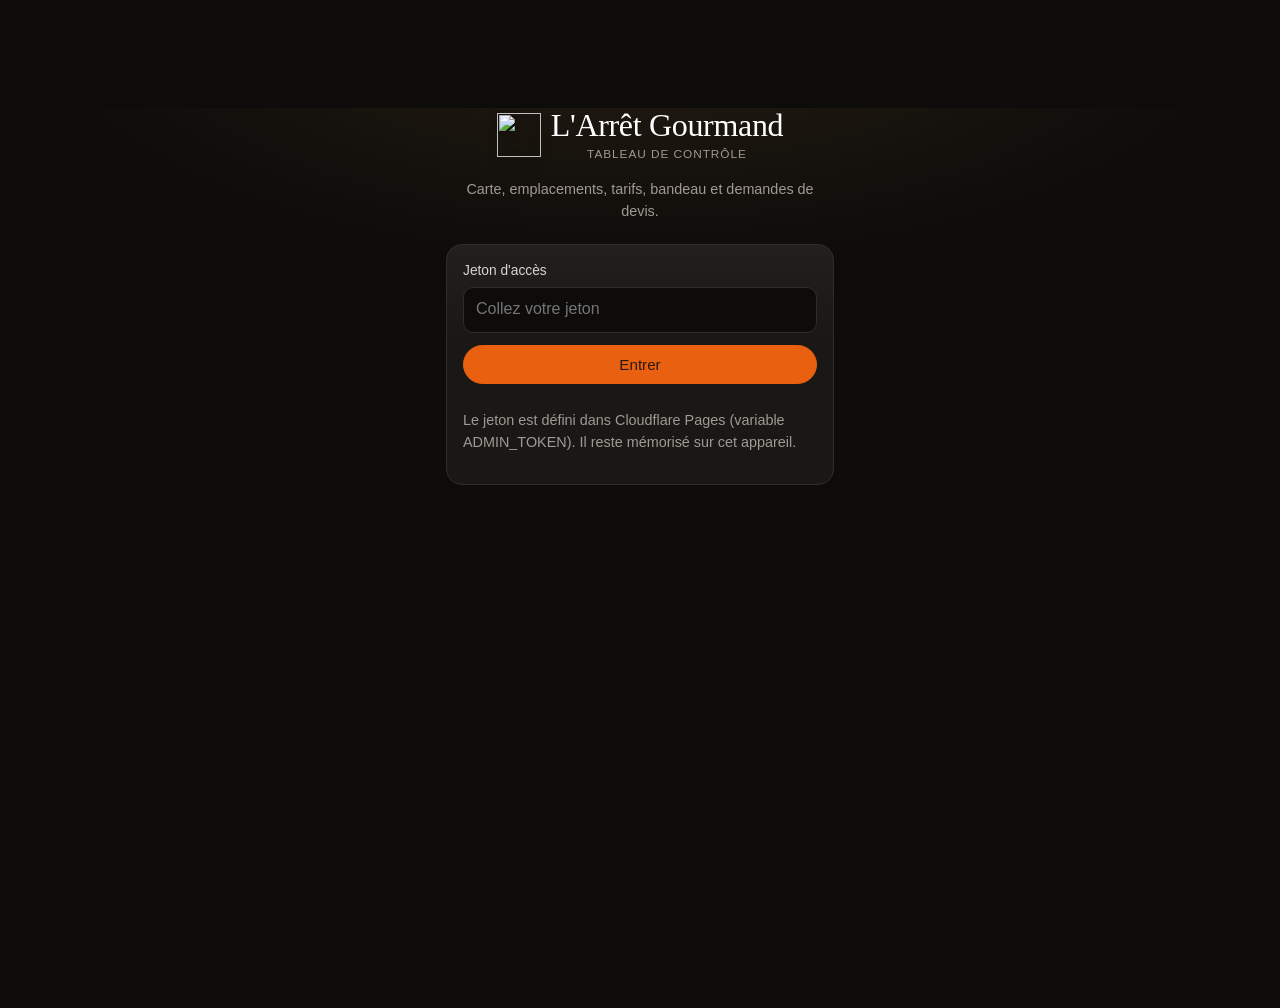
==== public/admin/index.html @ 4770149c "Admin : fond opaque du menu dépliant en thème noir ; fenêtres plein écran sous la barre d'état quel " ====
<!doctype html>
<html lang="fr">
<head>
<meta charset="utf-8">
<meta name="viewport" content="width=device-width, initial-scale=1, viewport-fit=cover">
<meta name="format-detection" content="telephone=no,address=no,date=no,email=no">
<title>Tableau de contrôle – L'Arrêt Gourmand</title>
<meta name="robots" content="noindex, nofollow">
<meta name="theme-color" content="#0d0c0b">
<script>try{if((localStorage.getItem('lag_admin_theme')||'noir')==='noir')document.documentElement.dataset.theme='noir';}catch(e){document.documentElement.dataset.theme='noir';}</script>
<link rel="icon" href="/img/favicon.svg" type="image/svg+xml">
<link rel="apple-touch-icon" href="/img/icon-admin-180.png">
<link rel="manifest" href="/admin/manifest.webmanifest">
<meta name="apple-mobile-web-app-capable" content="yes">
<meta name="mobile-web-app-capable" content="yes">
<meta name="apple-mobile-web-app-status-bar-style" content="black">
<meta name="apple-mobile-web-app-title" content="Admin LAG">
<link rel="stylesheet" href="/fonts/fonts.css">
<script src="https://cdnjs.cloudflare.com/ajax/libs/jspdf/2.5.1/jspdf.umd.min.js" defer></script>
<style>
:root{--brun:#3A2619;--brun-2:#4A3224;--brun-3:#5C4133;--line:#6B4E3D;--line-2:#7E5F4C;--creme:#FCF3E3;--creme-2:#EAD8BC;--creme-3:#C9B193;--cheddar:#F3AD3F;--ketchup:#E86010;--mesclun:#7BA656;--display:'DM Serif Display',Georgia,serif;--body:'Rubik','Segoe UI',Arial,sans-serif;color-scheme:dark}
/* thème « Noir » : fond presque noir, textes blancs ; cheddar, vert et rouge gardent leur rôle */
html[data-theme="noir"]{--brun:#0d0c0b;--brun-2:#191816;--brun-3:#242220;--line:#302d29;--line-2:#423e38;--creme:#ffffff;--creme-2:#d9d5ce;--creme-3:#9f9a92}
html[data-theme="noir"] body{background:radial-gradient(70% 40% at 50% -10%,rgba(243,173,63,.10),transparent 70%),var(--brun)}
html[data-theme="noir"] .top{background:rgba(13,12,11,.94)}
html[data-theme="noir"] .tabs-toggle{background:rgba(255,255,255,.04)}
@media (min-width:641px){html[data-theme="noir"] .tabs{background:rgba(255,255,255,.04)}}
html[data-theme="noir"] .state{background:linear-gradient(135deg,rgba(243,173,63,.12),rgba(25,24,22,.9))}
html[data-theme="noir"] .card{box-shadow:none}
html[data-theme="noir"] .pg{background:#131211}
html[data-theme="noir"] body::before{background:#0d0c0b}
*{box-sizing:border-box}
[hidden]{display:none!important}
html{background:var(--brun)}
body{margin:0;background:radial-gradient(70% 40% at 50% -10%,rgba(243,173,63,.14),transparent 70%),var(--brun);color:var(--creme);font:16px/1.5 var(--body);-webkit-font-smoothing:antialiased;padding-bottom:max(32px,env(safe-area-inset-bottom,0px));min-height:100vh}
h1,h2,h3{font-family:var(--display);font-weight:400;margin:0;line-height:1.1;letter-spacing:-.01em}
h1{font-size:1.45rem}
h2{font-size:1.5rem;margin-bottom:14px}
h2 small{display:block;font:400 .9rem var(--body);color:var(--creme-3);margin-top:4px;letter-spacing:0}
.wrap{max-width:960px;margin-inline:auto;padding-left:max(16px,env(safe-area-inset-left,0px));padding-right:max(16px,env(safe-area-inset-right,0px))}
/* en-tête */
.top{position:sticky;top:0;z-index:10;background:rgba(58,38,25,.92);backdrop-filter:blur(14px);-webkit-backdrop-filter:blur(14px);border-bottom:1px solid var(--line);padding-top:env(safe-area-inset-top,0px)}
.top .wrap{display:flex;align-items:center;justify-content:space-between;gap:12px;min-height:62px}
.brand{display:flex;align-items:center;gap:10px;min-width:0}
.brand h1{white-space:nowrap;font-size:1.25rem}
.brand__logo{width:44px;height:44px;object-fit:contain;flex:none;filter:drop-shadow(0 2px 4px rgba(0,0,0,.45))}
.top .btn.sm{padding:7px 11px;white-space:nowrap}
.brand__bun{width:24px;height:15px;border-radius:50% 50% 25% 25%/90% 90% 25% 25%;background:linear-gradient(#E2A054,#C97B33);position:relative;flex:none}
.brand__bun::after{content:"";position:absolute;inset:4px 6px auto 6px;height:3px;background:var(--cheddar);border-radius:2px}
.brand small{display:block;font-size:.74rem;color:var(--creme-3);letter-spacing:.08em;text-transform:uppercase;line-height:1}
.tabs{display:flex;flex-wrap:wrap;gap:4px;padding:4px;margin-bottom:10px;background:rgba(42,26,16,.5);border:1px solid var(--line);border-radius:18px}
.tabs-toggle{display:none}
.tabs::-webkit-scrollbar{display:none}
.tabs button{flex:1 0 auto;background:transparent;border:0;color:var(--creme-2);padding:9px 14px;border-radius:999px;font:500 .92rem var(--body);cursor:pointer;white-space:nowrap;transition:background .15s,color .15s}
.tabs button.is-on{background:var(--cheddar);color:#2A1A10}
.tabs button .n{display:inline-block;min-width:18px;padding:0 5px;border-radius:999px;background:var(--ketchup);color:var(--creme);font-size:.72rem;margin-left:6px;text-align:center;line-height:18px;vertical-align:1px}
.tabs button.is-on .n{background:#2A1A10;color:var(--cheddar)}
section{display:none;padding-block:16px 8px;animation:fade .2s ease}
section.is-on{display:block}
@keyframes fade{from{opacity:0;transform:translateY(4px)}to{opacity:1;transform:none}}
/* cartes */
.card{background:linear-gradient(180deg,rgba(255,255,255,.035),transparent 40%),var(--brun-2);border:1px solid var(--line);border-radius:16px;padding:16px;margin-bottom:12px;box-shadow:0 10px 30px -18px rgba(0,0,0,.6)}
.row{display:flex;align-items:center;justify-content:space-between;gap:12px;flex-wrap:wrap}
.row+.row{margin-top:12px;padding-top:12px;border-top:1px solid var(--line)}
.name{font-weight:700;font-size:1.02rem}
.muted{color:var(--creme-3);font-size:.9rem}
.btn{display:inline-flex;align-items:center;justify-content:center;gap:8px;font:500 .95rem var(--body);padding:10px 16px;border-radius:999px;border:1px solid var(--line-2);background:var(--brun-3);color:var(--creme);cursor:pointer;text-decoration:none;transition:filter .15s,transform .05s}
.btn:hover{filter:brightness(1.08)}
.btn:active{transform:translateY(1px)}
.btn.primary{background:var(--ketchup);border-color:var(--ketchup);color:#2A1A10}
.btn.ghost{background:transparent}
.btn.danger{background:transparent;color:#F5A097;border-color:#8a4a42}
.btn:disabled{opacity:.5;cursor:default}
.btn.done{background:var(--mesclun)!important;border-color:var(--mesclun)!important;color:#1c2a12!important}
.btn.busy{opacity:.7;pointer-events:none}
.btn.ok{background:transparent;border-color:rgba(123,166,86,.6);color:#B9DBA0;font-weight:600}
.btn.ok.armed{background:var(--mesclun);border-color:var(--mesclun);color:#13200c}
.btn.sm{padding:7px 12px;font-size:.88rem}
label.f{display:grid;gap:5px;font-size:.86rem;color:var(--creme-2);min-width:0}
input,select,textarea{font:inherit;font-size:16px;line-height:1.3;color:var(--creme);background:var(--brun);border:1px solid var(--line);border-radius:10px;padding:10px 12px;width:100%;min-width:0;min-height:46px;-webkit-appearance:none;appearance:none;margin:0}
input[type=number]{width:110px;-moz-appearance:textfield}
input::-webkit-outer-spin-button,input::-webkit-inner-spin-button{-webkit-appearance:none;margin:0}
input[type=date]{display:block}
input[type=date]::-webkit-date-and-time-value{text-align:left;min-height:1.3em}
select{padding-right:38px;background-image:url("data:image/svg+xml,%3Csvg xmlns='http://www.w3.org/2000/svg' width='14' height='14' viewBox='0 0 24 24' fill='none' stroke='%23EAD8BC' stroke-width='2.5' stroke-linecap='round' stroke-linejoin='round'%3E%3Cpath d='m6 9 6 6 6-6'/%3E%3C/svg%3E");background-repeat:no-repeat;background-position:right 14px center}
select option{color:#222;background:#fff}
textarea{min-height:110px;line-height:1.45}
input[type=checkbox],input[type=file]{min-height:0;-webkit-appearance:auto;appearance:auto;width:auto}
input:focus,select:focus,textarea:focus{outline:none;border-color:var(--cheddar);box-shadow:0 0 0 3px rgba(243,173,63,.22)}
.grid{display:grid;grid-template-columns:repeat(auto-fit,minmax(170px,1fr));gap:12px}.grid>*{min-width:0}
code{overflow-wrap:anywhere;word-break:break-word;white-space:pre-wrap;background:rgba(255,255,255,.07);padding:1px 6px;border-radius:6px;font-size:.85em;color:var(--creme)}
.card{min-width:0}.card input,.card select,.card textarea{max-width:100%;min-width:0}
/* interrupteur */
.sw{position:relative;width:52px;height:30px;flex:none}
.sw input{position:absolute;inset:0;opacity:0;margin:0;cursor:pointer;width:100%;height:100%}
.sw i{position:absolute;inset:0;background:var(--brun);border:1px solid var(--line-2);border-radius:999px;transition:background .2s}
.sw i::after{content:"";position:absolute;top:3px;left:3px;width:22px;height:22px;border-radius:50%;background:var(--creme-2);transition:transform .2s;box-shadow:0 1px 3px rgba(0,0,0,.4)}
.sw input:checked+i{background:var(--mesclun);border-color:var(--mesclun)}
.sw input:checked+i::after{transform:translateX(22px);background:#fff}
.tag{display:inline-block;font-size:.76rem;font-weight:700;padding:3px 9px;border-radius:999px;background:var(--brun-3);color:var(--creme-2);vertical-align:middle}
.tag.on{background:rgba(123,166,86,.22);color:#B9DBA0;border:1px solid rgba(123,166,86,.5)}
.tag.off{background:var(--brun-3);color:var(--creme-3)}
.tag.rupt{background:rgba(243,173,63,.18);color:var(--cheddar);border:1px solid rgba(243,173,63,.5)}
.tag.cancel{background:rgba(214,64,47,.2);color:#FFB3AA;border:1px solid rgba(214,64,47,.5)}
.tag.star{background:var(--cheddar);color:#2A1A10}
.toast{position:fixed;left:50%;bottom:max(20px,env(safe-area-inset-bottom,0px));transform:translate(-50%,20px);background:var(--mesclun);color:#1c2a12;font-weight:500;padding:10px 18px;border-radius:16px;text-align:center;opacity:0;transition:.25s;pointer-events:none;z-index:20;max-width:calc(100% - 32px);box-shadow:0 10px 30px -10px rgba(0,0,0,.6)}
.toast.is-on{opacity:1;transform:translate(-50%,0)}
.toast.err{background:var(--ketchup);color:var(--creme)}
/* connexion */
.login{max-width:420px;margin:12vh auto 0;padding:0 16px;text-align:center}
.login .brand{justify-content:center;margin-bottom:18px}
.login h1{font-size:2rem;margin-bottom:6px}
.login .card{display:grid;gap:12px;text-align:left;margin-top:22px}
/* bandeau d'état */
.state{display:grid;grid-template-columns:auto 1fr;gap:14px;align-items:center;padding:14px 16px;margin-top:16px;border-radius:16px;background:linear-gradient(135deg,rgba(243,173,63,.14),rgba(74,50,36,.6));border:1px solid rgba(243,173,63,.35)}
.state .dot{width:12px;height:12px;border-radius:50%;background:var(--mesclun);box-shadow:0 0 0 4px rgba(123,166,86,.2)}
.state .dot.off{background:var(--cheddar);box-shadow:0 0 0 4px rgba(243,173,63,.2)}
.state b{display:block;font-size:1rem}
.state small{display:block;font-size:.7rem;letter-spacing:.1em;text-transform:uppercase;color:var(--cheddar);margin-bottom:3px;font-weight:700}
.state span{color:var(--creme-2);font-size:.92rem}
/* tableau de bord */
.todo{display:grid;gap:8px;margin-bottom:14px}
.todo:empty{display:none}
.todo button{display:flex;align-items:center;gap:12px;width:100%;text-align:left;background:var(--brun-2);border:1px solid var(--line);border-left:4px solid var(--ketchup);border-radius:12px;padding:11px 14px;color:var(--creme);font:inherit;cursor:pointer}
.todo button.soft{border-left-color:var(--cheddar)}
.todo button.calm{border-left-color:var(--mesclun)}
.todo button b{font-weight:700;white-space:nowrap;font-size:1.05rem;min-width:1.4em;text-align:center}
.todo button span{flex:1;min-width:0;color:var(--creme-2);font-size:.93rem;line-height:1.35}
.todo button span em{font-style:normal;color:#FFB380}
.todo button i{font-style:normal;color:var(--creme-3);font-size:1.3rem;line-height:1}
.todo .okmsg{color:#B9DBA0;padding:12px 14px;background:rgba(123,166,86,.12);border:1px solid rgba(123,166,86,.4);border-radius:12px;font-size:.95rem}
.kpis{display:grid;grid-template-columns:repeat(4,minmax(0,1fr));gap:10px;margin-bottom:12px}
.kpi{background:linear-gradient(180deg,rgba(255,255,255,.035),transparent 40%),var(--brun-2);border:1px solid var(--line);border-radius:14px;padding:13px 15px;text-align:left;color:var(--creme);font:inherit;cursor:pointer;min-width:0;transition:filter .15s}
.kpi:hover{filter:brightness(1.08)}
.kpi .lab{font-size:.72rem;color:var(--creme-3);text-transform:uppercase;letter-spacing:.07em;font-weight:700;line-height:1.25}
.kpi .big{font:700 1.85rem/1.1 var(--body);color:var(--cheddar);margin-top:6px;font-variant-numeric:tabular-nums;white-space:nowrap;overflow:hidden;text-overflow:ellipsis}
.kpi .sub{font:400 .84rem/1.35 var(--body);letter-spacing:0;text-transform:none;color:var(--creme-2);margin:4px 0 0}
.kpi .sub b{color:#FFB380}
.kpi.good .big{color:#9BD178}.kpi.warn .big{color:#FFB380}.kpi.dim .big{color:var(--creme-3);font-size:1.25rem;padding-top:4px}
.bd2{display:grid;grid-template-columns:1fr 1fr;gap:12px}
.bd2 .card{margin:0}
.bd2--wide{grid-template-columns:3fr 2fr}
@media (max-width:640px){.bd2--wide{grid-template-columns:1fr}}
.csm{margin-bottom:10px}.csm>summary{list-style:none;cursor:pointer;display:grid;grid-template-columns:auto max-content minmax(0,1fr);gap:8px;align-items:center;text-align:left;padding:10px 12px;border-radius:12px;background:var(--brun-2);border:1px solid var(--line);font-weight:600}
.csm>summary>span:first-of-type,.csm>summary .t{white-space:nowrap}
.csm>summary .muted,.csm>summary .s{font-size:.78rem;font-weight:500;color:var(--creme-3);white-space:nowrap;overflow:hidden;text-overflow:ellipsis;min-width:0;text-align:right}
.chart .gl{stroke:rgba(255,255,255,.08);stroke-width:1}.chart .ln{fill:none;stroke:rgba(255,255,255,.16);stroke-width:1}.chart .avg{fill:none;stroke:var(--cheddar);stroke-width:2.2;stroke-linejoin:round;stroke-linecap:round}.chart .moy{stroke:var(--creme-3);stroke-dasharray:4 4;stroke-width:1}
.chart .pt{stroke:var(--brun-2);stroke-width:1}.chart .pt.c-mar{fill:var(--cheddar)}.chart .pt.c-jeu{fill:var(--mesclun)}.chart .pt.c-ven{fill:var(--ketchup)}.chart .pt.c-sam{fill:#C58AF9}.chart .pt.c-aut{fill:var(--creme-3)}
.chart text.v{fill:var(--creme-2);font-weight:600}.chart text.hl{fill:var(--cheddar);font-weight:700;font-size:12px}.csm>summary::-webkit-details-marker{display:none}.csm>summary::before{content:'▸';color:var(--creme-3)}.csm[open]>summary::before{content:'▾'}.csm>summary .muted{font-weight:500;font-size:.9rem}.csm>div{padding-top:8px}
.bdh{display:flex;justify-content:space-between;align-items:center;gap:10px;margin-bottom:10px;flex-wrap:wrap}
.bdh h3{font-size:1.15rem}
.bdh .muted{font-size:.84rem}
.seg{display:inline-flex;gap:2px;background:var(--brun);border:1px solid var(--line);border-radius:999px;padding:2px}
.seg button{background:transparent;border:0;color:var(--creme-2);padding:5px 11px;border-radius:999px;font:500 .82rem var(--body);cursor:pointer;white-space:nowrap}
.cs-top{margin-bottom:12px;gap:10px}
@media (max-width:640px){.cs-top{display:grid;justify-items:start}.cs-top .seg{max-width:100%;overflow-x:auto}}
.seg button.is-on{background:var(--creme);color:#2A1A10}
.vt{display:grid;grid-template-columns:repeat(auto-fit,minmax(110px,1fr));gap:10px 18px;margin-bottom:6px}
.vt div{min-width:0}.vt b{display:block;font:700 1.55rem/1.1 var(--body);color:var(--cheddar);font-variant-numeric:tabular-nums}.vt .vv{font:700 .72rem var(--body);font-style:normal;letter-spacing:.05em;text-transform:uppercase;padding:2px 7px;border-radius:999px;vertical-align:middle;margin-left:4px}.vv.ok{background:rgba(123,166,86,.22);color:#B9DBA0}.vv.mid{background:rgba(243,173,63,.2);color:var(--cheddar)}.vv.ko{background:rgba(232,96,16,.22);color:#FFB380}.vt small{color:var(--creme-3);font-size:.78rem;text-transform:uppercase;letter-spacing:.05em;font-weight:600}
.chart{max-width:100%;height:auto;display:block;margin:6px 0 2px;overflow:visible}
.chart rect{fill:var(--cheddar)}.chart rect.b2{fill:var(--mesclun)}.chart rect.b0{fill:rgba(255,255,255,.06)}.chart text{fill:var(--creme-3);font:11px var(--body)}.chart line{stroke:var(--line);stroke-width:1}
.lg{display:flex;gap:14px;flex-wrap:wrap;font-size:.82rem;color:var(--creme-3);margin-top:6px}
.chart rect.c-mar{fill:var(--cheddar)}.chart rect.c-jeu{fill:var(--mesclun)}.chart rect.c-ven{fill:var(--ketchup)}.chart rect.c-sam{fill:#C58AF9}.chart rect.c-aut{fill:var(--creme-3)}.chart rect.c-dim{fill:rgba(255,255,255,.22)}
.lg i.c-mar{background:var(--cheddar)}.lg i.c-jeu{background:var(--mesclun)}.lg i.c-ven{background:var(--ketchup)}.lg i.c-sam{background:#C58AF9}.lg i.c-aut{background:var(--creme-3)}.lg i.c-dim{background:rgba(255,255,255,.22)}
.vue-kv{display:grid;grid-template-columns:repeat(auto-fit,minmax(120px,1fr));gap:10px}.vue-kv div{background:var(--brun);border:1px solid var(--line);border-radius:12px;padding:10px 12px}.vue-kv small{display:block;font-size:.72rem;text-transform:uppercase;letter-spacing:.06em;color:var(--creme-3);font-weight:700}.vue-kv b{display:block;font:700 1.35rem/1.2 var(--body);color:var(--cheddar);margin-top:2px}.vue-kv span{font-size:.82rem;color:var(--creme-2)}.vue-kv .up{color:#B9DBA0}.vue-kv .down{color:#FFB380}.lg i{display:inline-block;width:10px;height:10px;border-radius:3px;background:var(--cheddar);margin-right:5px;vertical-align:-1px}.lg i.b2{background:var(--mesclun)}
.vcols{display:grid;grid-template-columns:repeat(auto-fit,minmax(190px,1fr));gap:14px 22px;margin-top:14px;padding-top:12px;border-top:1px solid var(--line)}
.vcols .lab{font-weight:600;font-size:.9rem;margin-bottom:8px}
.vcols--2{grid-template-columns:minmax(0,1fr) minmax(0,1fr)}
@media (max-width:760px){.vcols--2{grid-template-columns:minmax(0,1fr)}}
.nx{display:grid;gap:8px}
.nx>div{display:grid;grid-template-columns:44px minmax(0,1fr) auto;gap:10px;align-items:center;padding:8px 10px;border-radius:10px;background:var(--brun);border:1px solid var(--line);border-left:4px solid var(--cheddar);font-size:.92rem}
.nx>div.conf{border-left-color:var(--mesclun)}.nx>div.dem{border-left-color:var(--ketchup)}.nx>div.ev{border-left-color:#C58AF9}
.nx .d{font-weight:700;color:var(--creme-2);line-height:1.05;font-size:1.15rem;text-align:center}.nx .d small{display:block;font-weight:500;color:var(--creme-3);font-size:.68rem;text-transform:uppercase;letter-spacing:.04em}
.nx .w{min-width:0}.nx .w b{display:block;white-space:nowrap;overflow:hidden;text-overflow:ellipsis}.nx .w span{display:block;color:var(--creme-3);font-size:.82rem;white-space:nowrap;overflow:hidden;text-overflow:ellipsis}
.nx .in{color:var(--creme-3);font-size:.8rem;white-space:nowrap;text-align:right}
.gq{width:100%;border-collapse:collapse;font-size:.92rem}
.gq th{text-align:left;font-size:.74rem;text-transform:uppercase;letter-spacing:.06em;color:var(--creme-3);font-weight:700;padding:4px 6px;border-bottom:1px solid var(--line)}
.gq td{padding:7px 6px;border-bottom:1px solid rgba(255,255,255,.05);vertical-align:top}
.gq td.n{text-align:right;font-variant-numeric:tabular-nums;white-space:nowrap;width:1%}.gq th.n{text-align:right;white-space:nowrap;width:1%}
.gq td.q{max-width:0;overflow-wrap:break-word;line-height:1.3}
.gq td.n b{color:var(--cheddar)}
.gq .pos{display:inline-block;min-width:34px;text-align:center;padding:1px 6px;border-radius:999px;font-size:.8rem;font-weight:700}
.gq .pos.p1{background:rgba(123,166,86,.22);color:#B9DBA0}.gq .pos.p2{background:rgba(243,173,63,.18);color:var(--cheddar)}.gq .pos.p3{background:rgba(255,255,255,.06);color:var(--creme-3)}
@media (max-width:640px){.gq .hide-m{display:none}}
.gq tr[data-page]{cursor:pointer}.gq tr[data-page]:hover td{background:rgba(255,255,255,.04)}
.al-bar[data-page]{cursor:pointer;border-radius:8px}.al-bar[data-page]:hover{background:rgba(255,255,255,.04)}
.pg{background:var(--brun);border:1px solid var(--line);border-radius:14px;padding:14px 16px}
.pg .vcols{border-top:0;padding-top:0;margin-top:8px}
.pgsel{display:flex;flex-wrap:wrap;gap:8px;margin-top:14px}
.pgsel button{background:transparent;border:1px solid var(--line);color:var(--creme-2);padding:6px 11px;border-radius:999px;font:500 .84rem var(--body);cursor:pointer}
.pgsel button:hover{border-color:var(--cheddar);color:var(--creme)}
.kpis--4{grid-template-columns:repeat(4,minmax(0,1fr))}
@media (max-width:900px){.kpis--4{grid-template-columns:repeat(2,minmax(0,1fr))}}
.cs-burgers{display:grid;grid-template-columns:repeat(auto-fill,minmax(150px,1fr));gap:8px}
.cs-burgers label{display:grid;grid-template-columns:minmax(0,1fr) 70px;align-items:center;gap:8px;font-size:.9rem;color:var(--creme-2);background:var(--brun);border:1px solid var(--line);border-radius:10px;padding:6px 8px 6px 12px}
.cs-burgers input{min-height:38px;padding:6px 8px;text-align:center;width:70px}
.svc{display:grid;grid-template-columns:52px minmax(0,1fr) auto;gap:12px;align-items:center;padding:10px 12px;border-radius:12px;background:var(--brun);border:1px solid var(--line);margin-bottom:8px;cursor:pointer}
.svc:hover{border-color:var(--line-2)}
.svc .d{text-align:center;line-height:1.05}.svc .d b{display:block;font-size:1.2rem}.svc .d small{font-size:.68rem;text-transform:uppercase;letter-spacing:.04em;color:var(--creme-3)}
.svc .w b{display:block}.svc .w span{display:block;color:var(--creme-3);font-size:.84rem;white-space:nowrap;overflow:hidden;text-overflow:ellipsis}
.svc .amt{font-weight:700;color:var(--cheddar);font-size:1.1rem;white-space:nowrap;text-align:right;font-variant-numeric:tabular-nums}.svc .amt small{display:block;font-weight:400;color:var(--creme-3);font-size:.76rem}
.svc .src{display:inline-block;font-size:.68rem;padding:1px 6px;border-radius:999px;background:rgba(255,255,255,.07);color:var(--creme-3);margin-left:6px;vertical-align:middle}
.svc.warn{border-left:4px solid #FFB380}
.setup{font-size:.92rem;line-height:1.5;color:var(--creme-2)}.setup ol{padding-left:20px;margin:8px 0 0}.setup li{margin-bottom:6px}.setup code{background:rgba(255,255,255,.07);padding:1px 6px;border-radius:6px;font-size:.85rem;color:var(--creme)}
@media (max-width:640px){.bd2{grid-template-columns:1fr}.kpis{grid-template-columns:1fr 1fr;gap:8px}.kpi{padding:11px 12px}.kpi .big{font-size:1.5rem}.vt{grid-template-columns:1fr 1fr}}
/* demandes */
.filters{display:flex;gap:6px;flex-wrap:wrap;margin-bottom:14px}
.filters button{background:transparent;border:1px solid var(--line);color:var(--creme-2);padding:7px 12px;border-radius:999px;font:500 .86rem var(--body);cursor:pointer}
.filters button.is-on{background:var(--creme);color:#2A1A10;border-color:var(--creme)}
.demande{display:grid;gap:10px;border-left:4px solid var(--line-2)}
.demande.s-nouveau{border-left-color:var(--ketchup)}
.demande.s-repondu{border-left-color:var(--cheddar)}
.demande.s-signe{border-left-color:var(--mesclun)}
.demande.s-perdu{opacity:.75}
.demande .head{display:flex;justify-content:space-between;gap:10px;align-items:start}
.demande .when{color:var(--creme-3);font-size:.85rem;white-space:nowrap}
.demande .head .name{font-size:1.15rem;line-height:1.2}
.demande .tags{display:flex;flex-wrap:wrap;gap:6px;margin-top:6px}
.facts{display:grid;grid-template-columns:1fr 1fr;gap:8px 16px;background:var(--brun);border:1px solid var(--line);border-radius:12px;padding:12px 14px}
.facts div{display:flex;gap:10px;align-items:baseline;min-width:0;font-size:.95rem}
.facts div.wide{grid-column:1/-1}
.facts i{font-style:normal;flex:none;width:1.4em;text-align:center;opacity:.9}
.facts b{font-weight:600}
.msg{white-space:pre-wrap;background:var(--brun);border:1px solid var(--line);border-left:3px solid var(--cheddar);border-radius:12px;padding:10px 14px 12px;font-size:.95rem;line-height:1.5}
.msg small{display:block;font:600 .7rem var(--body);letter-spacing:.1em;text-transform:uppercase;color:var(--cheddar);margin-bottom:4px}
.tag.st-nouveau{background:rgba(232,96,16,.2);color:#FFB380;border:1px solid rgba(232,96,16,.55)}.tag.st-repondu{background:rgba(243,173,63,.18);color:var(--cheddar);border:1px solid rgba(243,173,63,.5)}.tag.st-signe{background:rgba(123,166,86,.22);color:#B9DBA0;border:1px solid rgba(123,166,86,.5)}.tag.st-perdu{background:var(--brun-3);color:var(--creme-3)}
.demande .actions{display:flex;flex-wrap:wrap;gap:8px;align-items:center}
.demande .actions select{width:auto;padding:8px 40px 8px 14px;border-radius:999px;font-size:.92rem;min-height:40px}
.demande .actions .spacer{flex:1}
.empty{color:var(--creme-3);padding:32px 16px;text-align:center;border:1px dashed var(--line);border-radius:16px}
/* carte */
.thumb{width:64px;height:64px;border-radius:12px;object-fit:cover;background:var(--brun);flex:none;border:1px solid var(--line)}
.thumb.none{display:grid;place-items:center;color:var(--creme-3);font-size:.68rem;text-align:center}
.bline{display:flex;align-items:center;gap:12px;min-width:0;flex:1 1 220px}
.bline>div{min-width:0}
.order{display:flex;gap:4px}
.order button{width:36px;height:36px;padding:0;border-radius:10px;border:1px solid var(--line);background:var(--brun);color:var(--creme);cursor:pointer;font-size:1rem}
.order button:disabled{opacity:.3;cursor:default}
dialog{border:0;padding:0;background:transparent;max-width:100vw;margin:auto}
html.dlg-open body{position:fixed;left:0;right:0;overflow:hidden;width:100%}
dialog::backdrop{background:rgba(20,12,8,.72);backdrop-filter:blur(3px)}
.photoPick img{width:160px;height:160px;object-fit:cover;border-radius:14px;border:1px solid var(--line)}
.photoPick__empty{width:160px;height:160px;border-radius:14px;border:1px dashed var(--line-2);display:grid;place-items:center;color:var(--creme-3);font-size:.85rem}
.help{color:var(--creme-3);font-size:.88rem;margin-top:8px}
.sub{font:500 .8rem var(--body);letter-spacing:.08em;text-transform:uppercase;color:var(--cheddar);margin:16px 0 10px}
.sub:first-child{margin-top:0}
.copy{border:1px solid var(--line);background:var(--brun);color:var(--creme-2);border-radius:999px;width:34px;height:34px;display:inline-grid;place-items:center;cursor:pointer;font-size:.95rem;flex:none}
.copy:hover{border-color:var(--cheddar);color:var(--creme)}
.sw.disabled{opacity:.4;pointer-events:none}
.sheet{max-height:calc(100dvh - 24px);overflow:auto;overflow-x:hidden;box-sizing:border-box;max-width:calc(100vw - 24px)}
.sheet *{min-width:0}
.sheet .grid{grid-template-columns:repeat(auto-fit,minmax(150px,1fr))}
.kmrow{display:flex;gap:8px;flex-wrap:wrap}
.kmrow input{flex:1 1 180px}
.dvlines{display:grid;gap:8px}
.dvline{display:grid;grid-template-columns:minmax(0,1fr) 72px 84px 90px 92px 36px;gap:6px;align-items:center;background:var(--brun);border:1px solid var(--line);border-radius:12px;padding:8px}
.dvline .c{display:grid;gap:3px;min-width:0}
.dvline .c>span{display:none;font:600 .66rem var(--body);letter-spacing:.08em;text-transform:uppercase;color:var(--creme-3)}
.dvline input{padding:8px 10px;width:100%;min-height:42px;background:var(--brun-2)}
.dvline input[type=number]{text-align:right}
.dvline .tot{display:block;text-align:right;font-variant-numeric:tabular-nums;font-weight:600;white-space:nowrap;color:var(--creme)}
.dvline .x{border:1px solid var(--line);background:transparent;color:#F5A097;border-radius:8px;height:42px;width:36px;cursor:pointer;font-size:1.1rem;padding:0}
.dvhead{display:grid;grid-template-columns:minmax(0,1fr) 72px 84px 90px 92px 36px;gap:6px;padding:0 8px;font-size:.72rem;color:var(--creme-3);text-transform:uppercase;letter-spacing:.06em}
@media (max-width:640px){
  .dvhead{display:none}
  .dvline{grid-template-columns:minmax(0,1fr) minmax(0,1fr) minmax(0,1fr) 36px;gap:8px;padding:10px;align-items:end}
  .dvline .c>span{display:block}
  .dvline .c-desc{grid-column:1/-1}
  .dvline .c-tot{grid-column:1/4;display:flex;justify-content:space-between;align-items:baseline;border-top:1px dashed var(--line);padding-top:8px;margin-top:2px}
  .dvline .c-tot>span{display:block}
  .dvline .x{grid-column:4;grid-row:2}
  .totals{margin-left:0;width:100%;grid-template-columns:1fr auto}
}
.totals{display:grid;grid-template-columns:auto auto;gap:4px 18px;font-variant-numeric:tabular-nums;text-align:right;background:var(--brun);border:1px solid var(--line);border-radius:12px;padding:10px 14px;margin-left:auto}
.totals b{font-size:1.05rem;color:var(--cheddar)}
.st.emise{color:var(--cheddar)}.st.payee{color:#9BD178}
.relance{border:1px solid var(--line);border-radius:14px;background:rgba(243,173,63,.06)}
.relance>summary{list-style:none;cursor:pointer;display:flex;justify-content:space-between;gap:12px;flex-wrap:wrap;padding:12px 14px;font-weight:600}
.relance>summary::-webkit-details-marker{display:none}
.relance>summary::before{content:"🔔";margin-right:8px}
.relance__body{display:grid;gap:12px;padding:0 14px 14px}
.dvc .wait{color:#FFB380;font-weight:600}
.dvc .fact{color:var(--creme-3);font-size:.85rem}
.tag.s-brouillon{background:var(--brun-3);color:var(--creme-2)}.tag.s-envoye{background:rgba(243,173,63,.18);color:var(--cheddar);border:1px solid rgba(243,173,63,.5)}.tag.s-accepte{background:rgba(123,166,86,.22);color:#B9DBA0;border:1px solid rgba(123,166,86,.5)}.tag.s-refuse{background:rgba(214,64,47,.2);color:#FFB3AA}.tag.s-solde{background:var(--mesclun);color:#13200c}
.st{display:inline-flex;align-items:center;gap:7px;font-weight:600;font-size:.86rem;letter-spacing:.01em;white-space:nowrap}
.st::before{content:"";width:8px;height:8px;border-radius:50%;background:currentColor;box-shadow:0 0 0 3px rgba(255,255,255,.08);flex:none}
.st.nouveau{color:#FFB380}.st.repondu,.st.envoye,.st.rupt{color:var(--cheddar)}.st.signe,.st.accepte,.st.on{color:#B9DBA0}.st.solde{color:#9BD178}.st.perdu,.st.brouillon,.st.off{color:var(--creme-3)}.st.refuse,.st.cancel{color:#F5A097}
.st.off::before,.st.perdu::before,.st.brouillon::before{background:transparent;border:2px solid currentColor;box-sizing:border-box}
.kv{display:grid;grid-template-columns:max-content minmax(0,1fr);gap:7px 16px;margin:0;font-size:.95rem;align-items:baseline}
.kv dt{color:var(--creme-3);font:600 .74rem/1.5 var(--body);letter-spacing:.08em;text-transform:uppercase;padding-top:2px}
.kv dd{margin:0;min-width:0;overflow-wrap:anywhere;line-height:1.45}
.kv dd.pre{white-space:pre-wrap;color:var(--creme-2)}
.kv dd b{font-weight:600}
.demande .kv,.ag .kv{padding:12px 0 2px;border-top:1px solid var(--line)}
.dvc{display:grid;gap:10px}
.dvc .head{display:flex;justify-content:space-between;gap:12px;align-items:start}
.dvc .head .name{font-size:1.12rem}
.dvc .amt{font-size:1.12rem;white-space:nowrap;color:var(--cheddar);font-variant-numeric:tabular-nums}
.dvc .kv{padding-top:10px;border-top:1px solid var(--line)}
.dvc .actions{display:flex;gap:8px}
.demande .head .hsub,.ag .sub2,.dvc .hsub{display:flex;flex-wrap:wrap;gap:6px 14px;margin-top:5px;color:var(--creme-3);font-size:.9rem;align-items:center}
/* thèmes */
.themes{display:grid;grid-template-columns:repeat(auto-fill,minmax(230px,1fr));gap:10px}
.theme{position:relative;display:flex;gap:12px;align-items:center;padding:12px;border:1px solid var(--line);border-radius:14px;background:var(--brun);cursor:pointer;transition:border-color .15s,background .15s}
.theme input{position:absolute;opacity:0;inset:0;margin:0;width:100%;height:100%;cursor:pointer;min-height:0}
.theme:has(input:checked){border-color:var(--cheddar);background:rgba(243,173,63,.1);box-shadow:0 0 0 1px var(--cheddar) inset}
.theme__sw{flex:none;width:44px;height:44px;border-radius:12px;background:linear-gradient(135deg,var(--a) 0 40%,var(--b) 40% 70%,var(--c) 70%);border:1px solid rgba(255,255,255,.12)}
.theme__t{display:grid;gap:2px;min-width:0}.theme__t b{font-size:.98rem}.theme__t small{color:var(--creme-3);font-size:.82rem;line-height:1.35}
/* alertes */
.tpl{border:1px solid var(--line);border-radius:14px;background:var(--brun)}
.tpl>summary{list-style:none;cursor:pointer;display:flex;justify-content:space-between;align-items:center;gap:12px;flex-wrap:wrap;padding:12px 14px;font-weight:600}
.tpl>summary::-webkit-details-marker{display:none}
.tpl>summary::after{content:"";width:8px;height:8px;border-right:2px solid var(--cheddar);border-bottom:2px solid var(--cheddar);transform:rotate(-45deg);transition:transform .2s;flex:none}
.tpl[open]>summary::after{transform:rotate(45deg)}
.tpl>summary .muted{font-weight:400;font-size:.86rem;flex:1 1 auto}
.tpl__body{display:grid;gap:12px;padding:0 14px 14px}
.vars{margin:0;font-size:.85rem}.vars code{background:rgba(255,255,255,.06);padding:1px 6px;border-radius:6px;font-size:.82rem}
.al-stats{display:grid;grid-template-columns:repeat(auto-fit,minmax(220px,1fr));gap:12px}
.al-stats .card{margin:0;padding:16px 18px}
.al-stats .big{font:700 2.4rem/1 var(--body);color:var(--cheddar)}
.al-stats .lab{font-weight:600;font-size:.95rem;margin-bottom:10px}
.al-stats .al-sub{color:var(--creme-3);font-size:.9rem;margin-top:8px}
.al-bars{display:grid;gap:8px}
.al-bar{display:grid;grid-template-columns:1fr auto;gap:4px 12px;font-size:.92rem;align-items:center}
.al-bar b{font-weight:600;color:var(--cheddar)}
.al-bar i{grid-column:1/-1;height:6px;border-radius:3px;background:rgba(255,255,255,.08);overflow:hidden}
.al-bar i::before{content:"";display:block;height:100%;width:var(--w,0%);background:var(--cheddar);border-radius:3px}
.al-tpls{display:grid;grid-template-columns:repeat(auto-fill,minmax(250px,1fr));gap:10px}
.al-tpl{text-align:left;display:grid;gap:5px;padding:14px 16px;border:1px solid var(--line);border-radius:14px;background:var(--brun-2);color:var(--creme);cursor:pointer;font-family:var(--body);transition:border-color .15s,transform .15s}
.al-tpl:hover{border-color:var(--cheddar);transform:translateY(-1px)}
.al-tpl .k{font-size:.74rem;letter-spacing:.06em;text-transform:uppercase;color:var(--cheddar);font-weight:700}
.al-tpl b{font-size:1rem;line-height:1.25}
.al-tpl span{font-size:.88rem;color:var(--creme-2);line-height:1.4;overflow-wrap:anywhere}
.al-tpl.is-warn .k{color:#F28B82}
.al-form{display:grid;gap:14px;transition:box-shadow .3s}
.al-form.is-hl{box-shadow:0 0 0 2px var(--cheddar)}
.al-form__grid{display:grid;grid-template-columns:1fr 1fr;gap:12px}
@media (max-width:640px){.al-form__grid{grid-template-columns:1fr}}
.al-form .f>span:first-child{display:block;margin-bottom:6px}
.al-form .f{position:relative}
.al-form .cnt{position:absolute;right:0;top:0;font-size:.8rem;color:var(--creme-3);font-weight:400}
.al-villes{display:flex;flex-wrap:wrap;gap:8px;margin-bottom:6px}
.al-villes label{display:inline-flex;align-items:center;gap:8px;padding:9px 14px;border:1px solid var(--line);border-radius:999px;cursor:pointer;font-size:.92rem;background:var(--brun)}
.al-villes label:has(input:checked){border-color:var(--cheddar);background:rgba(243,173,63,.12)}
.al-villes input{accent-color:var(--cheddar);width:16px;height:16px;margin:0}
.al-photos{display:flex;flex-wrap:wrap;gap:8px}
.al-photo{position:relative;display:grid;gap:4px;justify-items:center;width:84px;cursor:pointer;font-size:.72rem;color:var(--creme-2);text-align:center}
.al-photo input{position:absolute;opacity:0;width:0;height:0}
.al-photo img,.al-photo--none span:first-of-type{width:84px;height:62px;object-fit:cover;border-radius:10px;border:2px solid transparent;display:block}
.al-photo--none span:first-of-type{display:grid;place-items:center;background:var(--brun);border-color:var(--line);font-size:.72rem}
.al-photo:has(input:checked) img,.al-photo--none:has(input:checked) span:first-of-type{border-color:var(--cheddar);box-shadow:0 0 0 2px rgba(243,173,63,.3)}
.al-photo:has(input:checked){color:var(--cheddar)}
.al-upload{display:flex;align-items:center;gap:10px;margin-top:10px;font-size:.86rem}
.al-preview img.al-preview__big{grid-column:1/-1;width:100%;height:150px;object-fit:cover;border-radius:10px;margin-top:4px}
.al-form__foot{display:grid;grid-template-columns:minmax(0,1fr) auto;gap:14px;align-items:center}
@media (max-width:640px){.al-form__foot{grid-template-columns:1fr}}
.al-preview{display:grid;grid-template-columns:40px 1fr auto;gap:12px;align-items:center;padding:12px 14px;border-radius:16px;background:#F2F2F7;color:#111;max-width:440px;box-shadow:0 10px 24px -14px rgba(0,0,0,.7)}
.al-preview img{width:40px;height:40px;border-radius:10px}
.al-preview b{display:block;font-size:.92rem;line-height:1.25}
.al-preview span{display:block;font-size:.86rem;line-height:1.3;color:#333;overflow-wrap:anywhere}
.al-preview small{align-self:start;color:#777;font-size:.74rem}
.al-form__send{display:grid;gap:6px;justify-items:end}
.al-form__send .btn{padding:12px 22px;font-size:1rem}
.al-progress{padding:12px 14px;border-radius:12px;background:rgba(243,173,63,.12);border:1px solid rgba(243,173,63,.4);font-size:.95rem}
.al-week{border:1px solid var(--line);border-radius:16px;background:rgba(0,0,0,.12);margin-bottom:10px;overflow:hidden}
.al-week>summary{list-style:none;cursor:pointer;display:flex;justify-content:space-between;align-items:center;gap:12px;flex-wrap:wrap;padding:14px 16px;font-weight:600}
.al-week>summary::-webkit-details-marker{display:none}
.al-week>summary::before{content:"";width:8px;height:8px;border-right:2px solid var(--cheddar);border-bottom:2px solid var(--cheddar);transform:rotate(-45deg);margin-right:4px;transition:transform .2s;flex:none}
.al-week[open]>summary::before{transform:rotate(45deg)}
.al-week__t{flex:1 1 auto}
.al-week__n{font-weight:400;font-size:.86rem;color:var(--creme-3)}
.al-week .al-hist{padding:0 12px 12px}
.al-hist{display:grid;gap:12px}
.al-item{--acc:var(--cheddar);position:relative;background:linear-gradient(180deg,rgba(255,255,255,.035),transparent 40%),var(--brun-2);border:1px solid var(--line);border-left:4px solid var(--acc);border-radius:16px;padding:14px 16px 16px}
.al-item--annulation{--acc:#F28B82}.al-item--burger{--acc:var(--ketchup)}.al-item--offres{--acc:var(--mesclun)}.al-item--concours{--acc:#C58AF9}
.al-item__head{display:flex;justify-content:space-between;align-items:center;gap:10px;flex-wrap:wrap}
.al-badge{display:inline-flex;align-items:center;gap:6px;font-size:.78rem;font-weight:700;letter-spacing:.02em;color:var(--acc);background:color-mix(in srgb,var(--acc) 14%,transparent);border:1px solid color-mix(in srgb,var(--acc) 35%,transparent);padding:4px 10px;border-radius:999px}
.al-item__head time{font-size:.82rem;color:var(--creme-3);white-space:nowrap}
.al-item__main{display:grid;grid-template-columns:1fr auto;gap:12px;align-items:start}
.al-item__img{width:88px;height:66px;object-fit:cover;border-radius:10px;margin-top:10px}
.al-item__title{font:700 1.08rem/1.3 var(--body);margin:10px 0 4px;letter-spacing:0}
.al-item__body{margin:0;color:var(--creme-2);font-size:.94rem;line-height:1.45}
.al-item__foot{display:grid;gap:12px;margin-top:14px;padding-top:12px;border-top:1px dashed var(--line)}
.al-item__villes{display:flex;flex-wrap:wrap;gap:6px;align-items:center}
.al-item__villes span:not(.st){font-size:.78rem;color:var(--creme-2);border:1px solid var(--line);border-radius:999px;padding:3px 9px}
.al-item__stats{display:grid;grid-template-columns:repeat(3,1fr);gap:8px}
.al-stat{background:rgba(0,0,0,.18);border-radius:12px;padding:10px 12px;display:grid;gap:1px;align-content:start}
.al-stat b{font:700 1.5rem/1.1 var(--body);color:var(--creme)}
.al-stat span{font-size:.8rem;font-weight:600;color:var(--creme-2)}
.al-stat small{font-size:.74rem;color:var(--creme-3);line-height:1.35;margin-top:3px}
.al-stat--rec b{color:var(--mesclun)}
.al-stat--ouv b{color:var(--cheddar)}
.al-item__warn{margin:10px 0 0;font-size:.82rem;color:#F2B8B5}
@media (max-width:420px){.al-item__stats{gap:6px}.al-stat{padding:9px 10px}.al-stat b{font-size:1.3rem}.al-stat small{font-size:.7rem}}
.chk{display:flex;gap:10px;align-items:flex-start;font-size:.9rem;color:var(--creme-2);cursor:pointer}
.chk input{margin-top:3px;width:18px;height:18px;flex:none;accent-color:var(--cheddar)}
/* agenda */
.agview button.is-on{background:var(--cheddar);border-color:var(--cheddar)}
.cal{display:grid;grid-template-columns:repeat(auto-fill,minmax(236px,1fr));gap:12px}
.cal__m{background:var(--brun-2);border:1px solid var(--line);border-radius:14px;padding:12px 12px 10px}
.cal__t{font-weight:600;margin-bottom:8px;text-transform:capitalize;display:flex;justify-content:space-between;align-items:baseline}
.cal__t small{color:var(--creme-3);font-weight:400;font-size:.78rem}
.cal__g{display:grid;grid-template-columns:repeat(7,1fr);gap:3px}
.cal__w{font-size:.66rem;color:var(--creme-3);text-align:center;padding-bottom:2px}
.cal__d{aspect-ratio:1;display:grid;place-items:center;border-radius:8px;font-size:.8rem;color:var(--creme-3);position:relative;border:1px solid transparent}
.cal__d.past{opacity:.45}
.cal__d.today{border-color:var(--creme);color:var(--creme)}
.cal__d.has{cursor:pointer;font-weight:700;color:#2A1A10}
.cal__d.has:hover,.cal__d.is-sel{outline:2px solid var(--creme);outline-offset:1px}
.cal__d.d-conf{background:var(--mesclun)}.cal__d.d-wait{background:var(--cheddar)}.cal__d.d-ev{background:#C58AF9}
.cal__d.d-multi{background:linear-gradient(135deg,var(--c1) 0 50%,var(--c2) 50% 100%)}
.cal__d.d-multi.d-three{background:linear-gradient(135deg,var(--c1) 0 34%,var(--c2) 34% 67%,var(--c3) 67% 100%)}
.cal-legend{display:flex;flex-wrap:wrap;gap:8px 18px;margin-bottom:12px;font-size:.86rem;color:var(--creme-2)}
.cal-legend span{display:inline-flex;align-items:center;gap:6px}
.cal-legend i{width:14px;height:14px;border-radius:4px;display:inline-block}
.cal-legend .d-conf{background:var(--mesclun)}.cal-legend .d-wait{background:var(--cheddar)}.cal-legend .d-ev{background:#C58AF9}
#calDay{margin-top:16px}
#calDay .agm{margin-top:0}
.agm{margin:22px 0 10px;font:600 .8rem var(--body);letter-spacing:.12em;text-transform:uppercase;color:var(--cheddar)}
.ag{display:grid;grid-template-columns:64px 1fr;gap:14px;border-left:4px solid var(--cheddar)}.ag.conf{border-left-color:var(--mesclun)}.ag.dem{border-left-color:var(--ketchup)}.ag.ev{border-left-color:#C58AF9}.ag.ev.annule{opacity:.6}.st.ev{color:#C58AF9}
.ag .day{text-align:center;background:var(--brun);border-radius:12px;padding:8px 4px;align-self:start}.ag .day b{display:block;font:400 1.6rem/1 var(--display);color:var(--creme)}.ag .day span{display:block;font-size:.72rem;text-transform:uppercase;letter-spacing:.06em;color:var(--creme-3);margin-top:4px}
.ag .body{display:grid;gap:8px;min-width:0}.ag .in{color:var(--creme-3);font-size:.82rem}
.ag .meta{display:flex;flex-wrap:wrap;gap:6px}.ag .meta span{background:var(--brun);border:1px solid var(--line);border-radius:999px;padding:4px 10px;font-size:.84rem}
.ag .msg{white-space:pre-wrap;background:var(--brun);border-radius:12px;padding:10px 12px;font-size:.9rem;line-height:1.45;color:var(--creme-2)}
.ag .actions{display:flex;flex-wrap:wrap;gap:8px}
/* en-têtes de section : titre + bouton */
.sec-head{margin-bottom:14px;align-items:end}
/* demandes : coordonnées alignées */
.demande .contact{display:flex;flex-wrap:wrap;gap:8px;align-items:center}
.demande .contact .btn{min-width:0;max-width:100%}
.ell{display:block;overflow:hidden;text-overflow:ellipsis;white-space:nowrap}

/* ---------- installé sur l'écran d'accueil (iPhone) ---------- */
@media (display-mode:standalone){
  body::before{content:"";position:fixed;inset:0 0 auto;height:env(safe-area-inset-top,0px);z-index:60;background:var(--brun)}
  .top{padding-top:env(safe-area-inset-top,0px)}
  #login{padding-top:calc(24px + env(safe-area-inset-top,0px))}
  body{padding-bottom:max(32px,env(safe-area-inset-bottom,0px))}
}
/* ---------- mobile ---------- */
@media (max-width:640px){
  /* en-tête compact : la ligne du logo (48 px) défile hors de l'écran, seule la rangée d'onglets reste collée en haut */
  .top{top:-48px}
  @media (display-mode:standalone){.top{top:calc(env(safe-area-inset-top,0px) - 48px)}}
  .top .wrap:first-child{min-height:48px;gap:8px}
  .brand{gap:8px}
  .brand__logo{width:30px;height:30px}
  .brand h1{font-size:1.02rem}
  .brand small{display:none}
  .top .btn.sm{padding:5px 9px;font-size:.8rem}
  /* onglets : une barre « menu » qui se déplie en panneau (tous les onglets, sur deux colonnes) */
  .tabs-wrap{position:relative;padding-bottom:6px}
  .tabs-toggle{display:flex;align-items:center;gap:8px;width:100%;min-height:40px;padding:0 12px;border-radius:12px;background:rgba(42,26,16,.6);border:1px solid var(--line);color:var(--creme);font:600 .95rem var(--body);text-align:left;cursor:pointer}
  .tabs-toggle .cur{flex:1;min-width:0;white-space:nowrap;overflow:hidden;text-overflow:ellipsis;color:var(--cheddar)}
  .tabs-toggle .chev{color:var(--creme-3);transition:transform .2s}
  .menu-open .tabs-toggle .chev{transform:rotate(180deg)}
  .tabs-toggle .n{min-width:18px;padding:0 5px;border-radius:999px;background:var(--ketchup);color:var(--creme);font-size:.72rem;line-height:18px;text-align:center}
  .tabs{display:none;position:absolute;left:16px;right:16px;top:calc(100% - 2px);z-index:30;grid-template-columns:1fr 1fr;gap:4px;padding:6px;margin:0;border-radius:14px;background:var(--brun-2);border:1px solid var(--line);box-shadow:0 18px 40px -12px rgba(0,0,0,.7)}
  .menu-open .tabs{display:grid}
  .tabs button{display:flex;justify-content:space-between;align-items:center;gap:6px;padding:10px 12px;font-size:.9rem;line-height:1.2;border-radius:10px;text-align:left}
  .tabs button .n{margin-left:auto;min-width:18px;line-height:18px;font-size:.7rem}
  /* carte « affiché sur le site » : une ligne forte, le reste en petit */
  .state{padding:9px 12px;gap:10px;margin-top:14px;border-radius:12px}
  .state small{display:none}
  .state b{font-size:.95rem;line-height:1.25}
  .state span{font-size:.82rem;line-height:1.3}
  .state .dot{width:10px;height:10px;box-shadow:0 0 0 3px rgba(123,166,86,.2)}
  main.wrap>h2:first-child,main.wrap>section>h2:first-child{margin-top:12px}
  h2{font-size:1.35rem}
  .card{padding:14px}
  section{padding-top:12px}
  /* titre + bouton d'action : le bouton passe en pleine largeur sous le titre */
  .sec-head{flex-direction:column;align-items:stretch;gap:10px}
  .sec-head .btn{width:100%}
  /* lignes de carte : le texte et l'interrupteur restent côte à côte */
  .row{flex-wrap:nowrap}
  .row>div:first-child{min-width:0;flex:1 1 auto}
  .row>.sw,.row>.order{flex:none}
  /* carte : actions d'une ligne, flèches à droite */
  .bline{flex:1 1 auto}
  .bline .name{font-size:.98rem}
  .thumb{width:56px;height:56px}
  .order button{width:40px;height:40px}
  /* champs : étiquette et saisie numérique côte à côte, lisible d'un coup d'œil */
  .grid{grid-template-columns:1fr;gap:10px}
  #tab-tarifs label.f{grid-template-columns:1fr 104px;align-items:center;gap:12px;padding:6px 0;border-bottom:1px dashed var(--line)}
  #tab-tarifs .grid label.f:last-child{border-bottom:0}
  #tab-tarifs input[type=number]{width:100%;text-align:right}
  #supplements .row{padding-block:4px}
  #supplements input[type=number]{width:90px;text-align:right}
  /* boutons d'action : ils se partagent la largeur, alignés */
  .demande .actions,.ag .actions{display:flex;gap:8px}
  .demande .actions .btn,.ag .actions .btn{flex:1 1 calc(50% - 4px);justify-content:center;min-width:0;white-space:nowrap}
  .demande .actions select{flex:1 1 100%;width:auto;min-width:0}
  .demande .actions--devis .btn{flex:1 1 100%}
  .demande .contact{flex-direction:column;align-items:stretch}
  .demande .contact .btn{width:100%;justify-content:flex-start}
  .demande .head .name{font-size:1rem}
  .ag{grid-template-columns:52px 1fr;gap:12px}
  .ag .day{padding:6px 2px}.ag .day b{font-size:1.4rem}
  .ag .actions .btn[data-opendevis]{flex:1 1 100%}
  /* emplacements : formulaire de modification sur une colonne */
  details .grid{grid-template-columns:1fr}
  /* fenêtres : plein écran calées en haut, stables avec le clavier */
  dialog{width:100%;height:100vh;height:100dvh;max-height:none;margin:0;inset:0;overflow:hidden}
  dialog>.card,dialog>form.card{width:100%!important;height:100%;max-height:none;max-width:none;border-radius:0;border:0;overflow:auto;overscroll-behavior:contain;-webkit-overflow-scrolling:touch;padding:16px 16px calc(28px + env(safe-area-inset-bottom,0px))}
  .sheet{max-width:none;max-height:none}
  .sheet .row>div{flex-wrap:wrap}
  .sheet .row:not(:first-child),#burgerForm .row:not(:first-child){flex-wrap:wrap}
  .sheet .grid{grid-template-columns:1fr}
  .sheet input[type=number],#burgerForm input[type=number]{width:100%}
  .kv{grid-template-columns:82px minmax(0,1fr);gap:7px 10px;font-size:.93rem}
  .dvc .actions .btn{flex:1 1 auto;justify-content:center}
  .demande .head .name{font-size:1.08rem}
  .demande .when{font-size:.78rem;text-align:right;line-height:1.3}
  .sheet>.row:first-child,#burgerForm>.row:first-child{position:sticky;top:-16px;z-index:3;margin:-16px -16px 4px;padding:12px 16px;background:var(--brun-2);border-bottom:1px solid var(--line)}
  .sheet>.row:first-child h2,#burgerForm>.row:first-child h2{font-size:1.1rem}
  #dvSub{font-size:.76rem}
  .sheet>.row:first-child>div{flex-wrap:nowrap}
  #dvStatut{max-width:132px;padding-right:28px}
  .photoPick{display:grid;grid-template-columns:120px 1fr;gap:12px;align-items:center}
  .photoPick img,.photoPick__empty{width:120px;height:120px}
  .photoPick .btn{margin-top:0!important}
  .photoPick .muted{display:block;margin:6px 0 0!important;grid-column:1/-1}
  /* rangées de boutons dans les fenêtres : pleine largeur, 2 par ligne */
  .sheet .row>div .btn,.sheet .row>div .btn.sm{flex:1 1 calc(50% - 4px);justify-content:center;min-width:0;white-space:nowrap}
  .sheet .row>div .btn.primary{flex-basis:100%}
  #dvValider{flex-basis:100%}
  #burgerForm>.row:last-of-type{flex-wrap:wrap}
  #burgerForm>.row:last-of-type .btn{flex:1 1 auto;justify-content:center}
}
@media (max-width:400px){.tabs button{padding:9px 10px;font-size:.86rem}.top .btn.sm{padding:5px 8px}}
/* installé sur l'écran d'accueil + téléphone : les fenêtres plein écran se calent sur les bords réels de l'écran */
@media (display-mode:standalone) and (max-width:640px){
  dialog{height:auto;top:0;bottom:0;box-sizing:border-box;padding-top:env(safe-area-inset-top,0px);background:var(--brun-2)}
}
</style>
</head>
<body>

<div id="login" class="login" hidden>
  <div class="brand"><img class="brand__logo" src="/img/logo-t-192.png" alt="" width="40" height="40"><div><h1>L'Arrêt Gourmand</h1><small>Tableau de contrôle</small></div></div>
  <p class="muted">Carte, emplacements, tarifs, bandeau et demandes de devis.</p>
  <div class="card">
    <label class="f">Jeton d'accès<input id="token" type="password" autocomplete="current-password" placeholder="Collez votre jeton"></label>
    <button class="btn primary" id="loginBtn" type="button">Entrer</button>
    <p class="muted">Le jeton est défini dans Cloudflare Pages (variable ADMIN_TOKEN). Il reste mémorisé sur cet appareil.</p>
  </div>
</div>

<div id="app" hidden>
  <header class="top">
    <div class="wrap">
      <div class="brand"><img class="brand__logo" src="/img/logo-t-192.png" alt="" width="40" height="40"><div><h1>L'Arrêt Gourmand</h1><small>Tableau de contrôle</small></div></div>
      <div style="display:flex;gap:8px;align-items:center">
        <a class="btn sm" href="/" target="_blank" rel="noopener">Voir le site</a>
        <button class="btn sm" id="logout" type="button">Quitter</button>
      </div>
    </div>
    <div class="wrap tabs-wrap">
      <button class="tabs-toggle" id="tabsToggle" type="button" aria-expanded="false" aria-controls="tabs"><span class="cur" id="tabsCur">Tableau de bord</span><span class="n" id="nTog" hidden></span><span class="chev" aria-hidden="true">▾</span></button>
      <nav class="tabs" id="tabs">
        <button data-tab="bord" class="is-on">Tableau de bord</button>
        <button data-tab="carte">Carte</button>
        <button data-tab="emplacements">Emplacements</button>
        <button data-tab="tarifs">Tarifs</button>
        <button data-tab="demandes">Demandes<span class="n" id="nNew" hidden></span></button>
        <button data-tab="devis">Devis</button>
        <button data-tab="factures">Factures</button>
        <button data-tab="caisse">Data Addict</button>
        <button data-tab="agenda">Agenda<span class="n" id="nAg" hidden></span></button>
        <button data-tab="alertes">Alertes</button>
        <button data-tab="bandeau">Réglages</button>
      </nav>
    </div>
  </header>

  <main class="wrap">
    <div class="state" title="Ce que les visiteurs voient en ce moment sur le site (service du soir / prochaine escale)"><span class="dot" id="stDot"></span><div><small>Affiché sur le site en ce moment</small><b id="stTitle">…</b><span id="stText"></span></div></div>

    <section id="tab-bord" class="is-on">
      <div class="row sec-head"><h2 style="margin:0">Tableau de bord<small>Ce qu'il y a à faire, les chiffres du moment et les visites du site</small></h2><button class="btn sm" id="bdRefresh" type="button">↻ Actualiser</button></div>
      <div class="todo" id="bdTodo"></div>
      <div class="kpis" id="bdKpis"></div>
      <div class="card" id="bdVisites"></div>
      <div class="card" id="bdGoogle"></div>
      <div class="bd2">
        <div class="card" id="bdNext"></div>
        <div class="card" id="bdMois"></div>
      </div>
    </section>

    <section id="tab-carte">
      <div class="row sec-head"><h2 style="margin:0">La carte<small>Le premier de la liste est mis en avant sur le site</small></h2><button class="btn primary sm" id="addBurger" type="button">+ Ajouter un burger</button></div>
      <div id="burgers"></div>
      <p class="help">« Retiré » masque le burger sur le site. « Épuisé ce soir » le laisse visible avec la mention, jusqu'à minuit.</p>
    </section>

    <!-- Fiche burger (création / modification) -->
    <!-- Analyse d'une page du site (visites Cloudflare + Google) -->
    <dialog id="pageDlg">
      <div class="card sheet" tabindex="-1" autofocus style="margin:0;width:min(820px,calc(100vw - 24px));display:grid;gap:14px;outline:none;align-content:start">
        <div class="row"><div style="display:flex;gap:10px;align-items:center;flex-wrap:wrap;min-width:0"><h2 style="margin:0">Page</h2><select id="pgSel" style="width:auto;min-width:200px"></select></div><button class="btn sm" type="button" id="pgClose">Fermer</button></div>
        <div id="pgVisites"></div>
        <div id="pgGoogle"></div>
      </div>
    </dialog>

    <dialog id="evDlg">
      <div class="card sheet" tabindex="-1" autofocus style="margin:0;width:min(560px,calc(100vw - 24px));display:grid;gap:12px;outline:none">
        <div class="row"><h2 style="margin:0" id="evTitle">Événement</h2><button class="btn sm" type="button" id="evClose">Fermer</button></div>
        <input type="hidden" id="ev_id">
        <label class="f">Titre<input id="ev_titre" type="text" maxlength="120" placeholder="Marché de Noël de Triel, Fête de la musique, Festival…"></label>
        <div class="grid">
          <label class="f">Date<input id="ev_date" type="date"></label>
          <label class="f">Horaires<input id="ev_heures" type="text" maxlength="60" placeholder="11h - 22h"></label>
        </div>
        <div class="grid">
          <label class="f">Lieu<input id="ev_lieu" type="text" maxlength="200" placeholder="Place de la mairie"></label>
          <label class="f">Ville<input id="ev_ville" type="text" maxlength="80"></label>
        </div>
        <label class="f">Contact sur place<input id="ev_contact" type="text" maxlength="160" placeholder="Nom · téléphone"></label>
        <label class="f">Notes<textarea id="ev_notes" rows="4" maxlength="2000" placeholder="Branchement, emplacement, nombre de burgers prévu…"></textarea></label>
        <label class="chk"><input type="checkbox" id="ev_rappel" checked><span>Rappels Telegram 7 jours avant, la veille et le jour même</span></label>
        <label class="chk" id="ev_annuleRow" hidden><input type="checkbox" id="ev_annule"><span>Événement annulé</span></label>
        <div class="row" style="border-top:1px solid var(--line);padding-top:12px"><div style="display:flex;gap:8px"><button class="btn primary" type="button" id="evSave">Enregistrer</button></div><button class="btn danger sm" type="button" id="evDelete" hidden>Supprimer</button></div>
      </div>
    </dialog>
    <dialog id="burgerDlg">
      <form class="card" id="burgerForm" method="dialog" style="margin:0;width:min(560px,calc(100vw - 32px));display:grid;gap:12px">
        <div class="row"><h2 id="burgerDlgTitle" style="margin:0">Nouveau burger</h2><button class="btn sm" type="button" id="burgerCancel">Fermer</button></div>
        <input type="hidden" id="b_id">
        <div class="photoPick">
          <img id="b_preview" alt="" hidden>
          <div class="photoPick__empty" id="b_noPhoto">Pas encore de photo</div>
          <label class="btn sm" style="margin-top:10px">Choisir une photo<input id="b_file" type="file" accept="image/*" hidden></label>
          <span class="muted" id="b_photoInfo" style="margin-left:8px;font-size:.85rem">Carrée de préférence, elle est redimensionnée automatiquement.</span>
          <input type="hidden" id="b_photo">
        </div>
        <label class="f">Nom<input id="b_nom" type="text" maxlength="80" required placeholder="Ex. Le Végé Gourmand"></label>
        <label class="f">Accroche (optionnelle)<input id="b_accroche" type="text" maxlength="160" placeholder="Ex. Le meilleur mélange sucré-salé dans un Burger !"></label>
        <label class="f">Composition<textarea id="b_description" rows="3" maxlength="600" placeholder="Un bun boulanger, 150g de Bœuf Charolais Français, …"></textarea></label>
        <label class="f">Supplément par rapport au prix du burger (€)<input id="b_supplement" type="number" step="0.5" min="0" value="0"></label>
        <div class="row">
          <button class="btn danger sm" type="button" id="burgerDelete" hidden>Supprimer ce burger</button>
          <button class="btn primary" type="submit" id="burgerSave">Enregistrer</button>
        </div>
        <p class="muted" id="burgerMsg" hidden></p>
      </form>
    </dialog>

    <section id="tab-emplacements">
      <h2>Emplacements<small>Les quatre rendez-vous de la semaine</small></h2>
      <div id="emplacements"></div>
      <h2 style="margin-top:28px">Annuler ou déplacer une date<small>Congés, privatisation, marché… le site prévient les visiteurs</small></h2>
      <div class="card">
        <div class="grid">
          <label class="f">Date<input id="excDate" type="date"></label>
          <label class="f">Que se passe-t-il ?<select id="excType"><option value="1">Pas de service ce jour-là</option><option value="0">Lieu ou horaire différent</option></select></label>
          <label class="f">Message (optionnel)<input id="excMsg" type="text" placeholder="Congés, privatisation, marché de Noël…"></label>
        </div>
        <div class="grid" id="excMove" hidden style="margin-top:12px">
          <label class="f">Ville<input id="excVille" type="text"></label>
          <label class="f">Lieu<input id="excLieu" type="text"></label>
          <label class="f">Lien carte<input id="excMap" type="url"></label>
          <label class="f">Horaires<input id="excHeures" type="text" placeholder="de 19h à 20h30"></label>
        </div>
        <div style="margin-top:12px"><button class="btn primary" id="excSave" type="button">Enregistrer</button></div>
      </div>
      <div id="exceptions"></div>
    </section>

    <section id="tab-tarifs">
      <h2>Tarifs<small>Les prix affichés sur l'ardoise du site</small></h2>
      <div class="card">
        <h3 class="sub">Formules</h3>
        <div class="grid">
          <label class="f">Burger seul (€)<input id="p_burger" type="number" step="0.5" min="0"></label>
          <label class="f">Burger + Frites (€)<input id="p_menu_frites" type="number" step="0.5" min="0"></label>
          <label class="f">Burger + Frites + Boisson (€)<input id="p_menu_complet" type="number" step="0.5" min="0"></label>
          <label class="f">Frites seules (€)<input id="p_frites" type="number" step="0.5" min="0"></label>
        </div>
        <h3 class="sub">Suppléments burger (€ en plus)</h3>
        <div class="grid">
          <label class="f">Double steak et double fromage<input id="p_sup_double" type="number" step="0.5" min="0"></label>
          <label class="f">Fromage, bacon ou œuf<input id="p_sup_garniture" type="number" step="0.5" min="0"></label>
        </div>
        <h3 class="sub">Suppléments frites (€ en plus)</h3>
        <div class="grid">
          <label class="f">Frites cheddar<input id="p_frites_cheddar" type="number" step="0.5" min="0"></label>
          <label class="f">Frites cheddar + bacon<input id="p_frites_cheddar_bacon" type="number" step="0.5" min="0"></label>
          <label class="f">Frites cheddar + oignons frits<input id="p_frites_cheddar_oignons" type="number" step="0.5" min="0"></label>
          <label class="f">Frites cheddar + bacon + oignons<input id="p_frites_complet" type="number" step="0.5" min="0"></label>
          <label class="f">Frites truffées au parmesan<input id="p_frites_truffe" type="number" step="0.5" min="0"></label>
        </div>
        <div style="margin-top:14px"><button class="btn primary" id="prixSave" type="button">Enregistrer les prix</button></div>
      </div>
      <h2 style="margin-top:28px">Supplément par burger</h2>
      <div id="supplements"></div>
    </section>

    <section id="tab-bandeau">
      <h2>Affichage de l'admin<small>Les couleurs de ce tableau de contrôle, mémorisées sur cet appareil (le site public n'est pas concerné)</small></h2>
      <div class="card"><div class="seg" id="adminTheme"><button type="button" data-at="noir">Noir</button><button type="button" data-at="brun">Brun</button></div></div>
      <h2 style="margin-top:28px">Thème du site<small>Habillez le site pour une occasion : couleurs, guirlande et animation. Un clic sur « Appliquer » et le site bascule.</small></h2>
      <div class="card" style="display:grid;gap:14px">
        <div class="themes" id="themes">
          <label class="theme"><input type="radio" name="theme" value=""><span class="theme__sw" style="--a:#E86010;--b:#F3AD3F;--c:#3A2619"></span><span class="theme__t"><b>Classique</b><small>Le site tel quel, toute l'année</small></span></label>
          <label class="theme"><input type="radio" name="theme" value="noel"><span class="theme__sw" style="--a:#C62828;--b:#F2C14E;--c:#43A047"></span><span class="theme__t"><b>🎄 Noël</b><small>Rouge et or, guirlande multicolore, flocons qui tombent</small></span></label>
          <label class="theme"><input type="radio" name="theme" value="halloween"><span class="theme__sw" style="--a:#FF7A1A;--b:#9C4DCC;--c:#261230"></span><span class="theme__t"><b>🎃 Halloween</b><small>Orange vif et violet, citrouilles et chauves-souris</small></span></label>
          <label class="theme"><input type="radio" name="theme" value="fete-nationale"><span class="theme__sw" style="--a:#2457C5;--b:#FFFFFF;--c:#E53935"></span><span class="theme__t"><b>🇫🇷 Fête nationale</b><small>Bleu, blanc, rouge et pluie de confettis</small></span></label>
          <label class="theme"><input type="radio" name="theme" value="saint-valentin"><span class="theme__sw" style="--a:#D81B60;--b:#F8A5C2;--c:#E53935"></span><span class="theme__t"><b>💝 Saint-Valentin</b><small>Rose et rouge, cœurs qui s'envolent</small></span></label>
          <label class="theme"><input type="radio" name="theme" value="paques"><span class="theme__sw" style="--a:#E08E1B;--b:#A5D6A7;--c:#F48FB1"></span><span class="theme__t"><b>🐣 Pâques</b><small>Pastels, poussins, œufs et tulipes</small></span></label>
        </div>
        <label class="chk"><input type="checkbox" id="themeFx" checked><span>Animation à l'écran (flocons, confettis…). Elle se coupe d'elle-même pour les visiteurs qui ont demandé moins de mouvement sur leur téléphone.</span></label>
        <div style="display:flex;gap:8px;flex-wrap:wrap;align-items:center"><button class="btn primary" id="themeSave" type="button">Appliquer au site</button><a class="btn" href="/" target="_blank" rel="noopener">Voir le résultat</a><span class="muted" id="themeNow"></span></div>
      </div>

      <h2 style="margin-top:28px">Bandeau<small>Un message affiché en haut de toutes les pages du site</small></h2>
      <div class="card">
        <label class="f">Message (vide = pas de bandeau)<input id="bandeau" type="text" maxlength="300" placeholder="Ex. : Fermé du 24 au 31 décembre, bonnes fêtes !"></label>
        <div style="margin-top:12px;display:flex;gap:8px"><button class="btn primary" id="bandeauSave" type="button">Enregistrer</button><button class="btn" id="bandeauClear" type="button">Retirer le bandeau</button></div>
      </div>
      <h2 style="margin-top:28px">Devis<small>Paramètres utilisés dans les devis et factures</small></h2>
      <div class="card">
        <div class="grid">
          <label class="f">E-mail affiché sur le devis<input id="r_contact_email" type="email" maxlength="160"></label>
          <label class="f">Tarif du kilomètre (€)<input id="r_km_tarif" type="number" step="0.1" min="0"></label>
        </div>
        <div style="margin-top:12px"><button class="btn primary" id="reglagesSave" type="button">Enregistrer</button></div>
      </div>

      <h2 style="margin-top:28px">Modèles d'e-mails<small>Les textes pré-remplis à l'envoi d'un devis, d'une facture ou d'une relance. Entourez un passage de ** pour le mettre en gras.</small></h2>
      <div class="card tpls" style="display:grid;gap:10px">
        <details class="tpl" open>
          <summary><span>📄 Devis</span><span class="muted">envoyé avec le PDF du devis</span></summary>
          <div class="tpl__body">
            <p class="muted vars">Variables : <code>{date}</code> <code>{moment}</code> <code>{nom}</code> <code>{convives}</code> <code>{lieu}</code> <code>{numero}</code></p>
            <label class="f">Objet<input id="r_email_objet" type="text" maxlength="200"></label>
            <label class="f">Corps<textarea id="r_email_corps" rows="12" maxlength="4000"></textarea></label>
            <div><button class="btn primary sm" id="reglagesSave1" type="button">Enregistrer le modèle de devis</button></div>
          </div>
        </details>
        <details class="tpl">
          <summary><span>🧾 Facture</span><span class="muted">envoyé avec le PDF de la facture</span></summary>
          <div class="tpl__body">
            <p class="muted vars">Variables : <code>{date}</code> <code>{moment}</code> <code>{nom}</code> <code>{numero}</code> <code>{numero_devis}</code> <code>{total}</code> <code>{acompte}</code> <code>{reste}</code></p>
            <label class="f">Objet<input id="r_facture_objet" type="text" maxlength="200"></label>
            <label class="f">Corps<textarea id="r_facture_corps" rows="10" maxlength="4000"></textarea></label>
            <div><button class="btn primary sm" id="reglagesSave2" type="button">Enregistrer le modèle de facture</button></div>
          </div>
        </details>
        <details class="tpl">
          <summary><span>🔔 Relance</span><span class="muted">pour un devis envoyé resté sans réponse</span></summary>
          <div class="tpl__body">
            <p class="muted vars">Variables : <code>{date}</code> <code>{moment}</code> <code>{nom}</code> <code>{convives}</code> <code>{lieu}</code> <code>{numero}</code></p>
            <label class="f">Objet<input id="r_relance_objet" type="text" maxlength="200"></label>
            <label class="f">Corps<textarea id="r_relance_corps" rows="9" maxlength="4000"></textarea></label>
            <div><button class="btn primary sm" id="reglagesSave3" type="button">Enregistrer le modèle de relance</button></div>
          </div>
        </details>
      </div>

      <h2 style="margin-top:28px">Data Addict<small>Comment l'application de caisse Data Addict envoie ses chiffres au site</small></h2>
      <div class="card" style="display:grid;gap:10px">
        <div class="grid"><label class="f">Adresse d'envoi<input id="csUrl" type="text" readonly></label><label class="f">Clé de la caisse<input id="csCle" type="text" readonly></label></div>
        <div style="display:flex;gap:8px;flex-wrap:wrap"><button class="btn sm" type="button" id="csCopyCle">Copier la clé</button><button class="btn sm danger" type="button" id="csNewCle">Régénérer la clé</button></div>
        <p class="muted" style="margin:0;line-height:1.5">La caisse envoie un service en <code>POST</code> à cette adresse, avec l'en-tête <code>Authorization: Bearer &lt;clé&gt;</code> et un corps JSON du type :</p>
        <pre class="muted" style="margin:0;white-space:pre-wrap;overflow-wrap:anywhere;font-size:.82rem;line-height:1.5;background:rgba(255,255,255,.06);padding:8px 10px;border-radius:8px">{"date":"2026-10-29", "burgers":{"L'Américain":17, "Le BBQ":14}, "frites":56, "ca_ttc":787, "doubles":2, "rates":0}</pre>
        <p class="muted" style="margin:0;line-height:1.5"> Renvoyer un service déjà reçu remplace ses chiffres. Si la clé est régénérée, il faut la remettre dans la caisse.</p>
      </div>

      <h2 style="margin-top:28px">Rappels des privatisations<small>Un message Telegram 7 jours avant, la veille et le jour même à 9h, pour chaque devis validé et chaque événement</small></h2>
      <div class="card" style="display:grid;gap:10px">
        <div id="rappelsEtat" class="muted">—</div>
        <div style="display:flex;gap:8px;flex-wrap:wrap;align-items:center"><button class="btn sm" id="rappelsTest" type="button">Envoyer les rappels du jour maintenant (test)</button></div>
        <details class="rappels-bot" id="rappelsBotBox">
          <summary style="cursor:pointer">Bot Telegram dédié aux rappels <span class="muted" id="rappelsBotEtat"></span></summary>
          <div style="display:grid;gap:10px;margin-top:10px">
            <p class="muted" style="margin:0;line-height:1.5">1. Dans Telegram, ouvrez <b>@BotFather</b> → <code>/newbot</code> → donnez-lui un nom (ex. « LAG Rappels ») : il vous répond un jeton du type <code>123456:ABC…</code>.<br>2. Ouvrez votre nouveau bot et appuyez sur <b>Démarrer</b>.<br>3. Collez le jeton ici et appuyez sur « Détecter la conversation ».</p>
            <div class="grid"><label class="f">Jeton du bot<input id="rappelsToken" type="text" autocomplete="off" placeholder="123456789:AAH…"></label></div>
            <div style="display:flex;gap:8px;flex-wrap:wrap"><button class="btn primary sm" id="rappelsDetect" type="button">Détecter la conversation et enregistrer</button><button class="btn sm danger" id="rappelsBotDel" type="button" hidden>Revenir au bot principal</button></div>
          </div>
        </details>
        <details class="muted" style="font-size:.9rem"><summary style="cursor:pointer">Comment ça tourne</summary><p style="margin:8px 0 0;line-height:1.5">Une tâche planifiée du dépôt GitHub (<code>.github/workflows/rappels.yml</code>) appelle le site chaque matin ; le site n'envoie qu'après 9h et une seule fois par jour. Rien à configurer : aucun secret n'est nécessaire, cet appel ne peut rien faire d'autre que déclencher les rappels prévus.</p></details>
      </div>
    </section>

    <section id="tab-devis">
      <div class="row sec-head"><h2 style="margin:0">Devis<small>Brouillons, envoyés, acceptés</small></h2><button class="btn primary sm" id="newDevis" type="button">+ Nouveau devis</button></div>
      <div id="devisList"></div>
    </section>

    <section id="tab-caisse">
      <div class="row sec-head"><h2 style="margin:0">Data Addict<small>Les chiffres de chaque service : envoyés par la caisse Data Addict, ou saisis ici</small></h2><div style="display:flex;gap:8px;flex-wrap:wrap"><button class="btn sm" id="csExport" type="button">⬇ Export CSV</button><button class="btn primary sm" id="csAdd" type="button">+ Saisir un service</button></div></div>
      <div class="row cs-top"><div class="seg" id="csPeriode"><button type="button" data-csp="30">30 jours</button><button type="button" data-csp="90">3 mois</button><button type="button" data-csp="annee">Cette année</button><button type="button" data-csp="tout" class="is-on">Tout</button></div><span class="muted" id="csInfo"></span></div>
      <details class="csm cs-sec" data-sec="evo"><summary><span class="t">Évolution du CA</span><span class="s" id="csEvoSum"></span></summary><div class="card" id="csSemaines" style="margin-top:10px"></div></details>
      <details class="csm cs-sec" data-sec="mois"><summary><span class="t">CA par mois</span><span class="s" id="csMoisSum"></span></summary><div class="card" id="csMois" style="margin-top:10px"></div></details>
      <details class="csm cs-sec" data-sec="kpi"><summary><span class="t">Chiffres de la période</span><span class="s" id="csKpiSum"></span></summary><div class="kpis kpis--4" id="csKpis" style="margin-top:10px"></div></details>
      <details class="csm cs-sec" data-sec="empl"><summary><span class="t">Par emplacement</span><span class="s" id="csEmplSum"></span></summary><div class="card" id="csEmpl" style="margin-top:10px"></div></details>
      <details class="csm cs-sec" data-sec="burgers"><summary><span class="t">Classement des burgers</span><span class="s" id="csBurgersSum"></span></summary><div class="card" id="csBurgers" style="margin-top:10px"></div></details>
      <div class="bdh" style="margin:18px 0 8px"><h3>Historique</h3><span class="muted">le mois en cours est déplié, touche un service pour le détail</span></div>
      <div id="csList"></div>
    </section>

    <!-- Vue d'un service passé (graphiques) -->
    <dialog id="csVueDlg">
      <div class="card sheet" tabindex="-1" autofocus style="margin:0;width:min(720px,calc(100vw - 24px));display:grid;gap:12px;outline:none;align-content:start">
        <div class="row"><div><h2 style="margin:0" id="csVueTitre">Service</h2><div class="muted" id="csVueSub"></div></div><button class="btn sm" type="button" id="csVueClose">Fermer</button></div>
        <div id="csVueCorps"></div>
        <div class="row" style="border-top:1px solid var(--line);padding-top:12px"><span class="muted" style="font-size:.86rem">Les chiffres viennent de la caisse ; en cas d'erreur de saisie ce soir-là :</span><button class="btn sm ghost" type="button" id="csVueCorriger">Corriger</button></div>
      </div>
    </dialog>

    <!-- Saisie / modification d'un service de caisse -->
    <dialog id="csDlg">
      <div class="card sheet" tabindex="-1" autofocus style="margin:0;width:min(640px,calc(100vw - 24px));display:grid;gap:12px;outline:none;align-content:start">
        <div class="row"><h2 style="margin:0" id="csTitle">Service</h2><button class="btn sm" type="button" id="csClose">Fermer</button></div>
        <input type="hidden" id="cs_id">
        <div class="grid">
          <label class="f">Date<input id="cs_date" type="date"></label>
          <label class="f">Moment<select id="cs_moment"><option value="soir">Soir</option><option value="midi">Midi</option><option value="journee">Journée</option></select></label>
          <label class="f">Emplacement<input id="cs_empl" type="text" maxlength="80" placeholder="Automatique selon le jour"></label>
        </div>
        <div class="sub">Burgers vendus</div>
        <div class="cs-burgers" id="csBurgersGrid"></div>
        <div class="grid">
          <label class="f">Frites<input id="cs_frites" type="number" min="0" step="1" inputmode="numeric"></label>
          <label class="f">CA TTC (€)<input id="cs_ca" type="number" min="0" step="0.5" inputmode="decimal"></label>
          <label class="f">Doubles (steak & fromage)<input id="cs_doubles" type="number" min="0" step="1" inputmode="numeric"></label>
        </div>
        <label class="f">Notes<textarea id="cs_notes" rows="2" maxlength="1000" placeholder="Météo, panne, événement particulier…"></textarea></label>
        <div class="muted" id="csTotaux"></div>
        <div class="row" style="border-top:1px solid var(--line);padding-top:12px"><button class="btn danger sm" type="button" id="csDelete" hidden>Supprimer</button><button class="btn primary" type="button" id="csSave">Enregistrer</button></div>
      </div>
    </dialog>

    <section id="tab-factures">
      <div class="row sec-head"><h2 style="margin:0">Factures<small>Créées depuis les devis validés, dans l'éditeur du devis (bouton « Créer la facture »)</small></h2></div>
      <div id="factureList"></div>
    </section>

    <section id="tab-agenda">
      <div class="row sec-head"><h2 style="margin:0">Agenda<small>Privatisations (devis, demandes datées) et événements publics</small></h2><button class="btn primary sm" id="newEvent" type="button">+ Événement</button></div>
      <div class="row" style="align-items:center;margin-bottom:14px">
        <div class="filters" id="agFilters" style="margin:0"><button data-agf="all" class="is-on">Tout</button><button data-agf="conf">Signées (arrhes versées)</button><button data-agf="attente">En attente</button><button data-agf="event">Événements</button></div>
        <div class="filters agview" id="agView" style="margin:0"><button data-agv="liste" class="is-on">Liste</button><button data-agv="cal">Calendrier</button></div>
      </div>
      <div id="agenda"></div>
      <div id="agendaCal" hidden>
        <div class="cal-legend"><span><i class="d-conf"></i>Signée · arrhes versées</span><span><i class="d-wait"></i>En attente (devis / demande)</span><span><i class="d-ev"></i>Événement public</span></div>
        <div class="cal" id="calGrid"></div>
        <div id="calDay"></div>
      </div>
      <dialog id="calDlg">
        <div class="card sheet" tabindex="-1" autofocus style="margin:0;width:min(640px,calc(100vw - 24px));display:grid;gap:12px;outline:none">
          <div class="row"><h2 style="margin:0;text-transform:capitalize" id="calDlgTitle">Jour</h2><button class="btn sm" type="button" id="calDlgClose">Fermer</button></div>
          <div id="calDlgBody" style="display:grid;gap:10px"></div>
        </div>
      </dialog>
    </section>

    <!-- Éditeur de devis -->
    <dialog id="devisDlg">
      <div class="card sheet" tabindex="-1" autofocus style="margin:0;width:min(760px,calc(100vw - 24px));display:grid;gap:14px;outline:none">
        <div class="row"><h2 style="margin:0"><span id="dvKind">Devis</span> <span id="dvNumero"></span><small id="dvSub"></small></h2><div style="display:flex;gap:8px;align-items:center"><select id="dvStatut"><option value="brouillon">Brouillon</option><option value="envoye">Envoyé</option><option value="accepte">Accepté (arrhes attendues)</option><option value="solde">Payé · confirmé</option><option value="refuse">Refusé</option></select><button class="btn sm" type="button" id="dvClose">Fermer</button></div></div>
        <input type="hidden" id="dvId">
        <h3 class="sub">Client</h3>
        <div class="grid">
          <label class="f">Nom<input id="dv_client_nom" type="text"></label>
          <label class="f">E-mail<input id="dv_client_email" type="email"></label>
          <label class="f">Téléphone<input id="dv_client_tel" type="tel"></label>
          <label class="f">Date du devis<input id="dv_date_devis" type="date"></label>
        </div>
        <h3 class="sub">Événement</h3>
        <div class="grid">
          <label class="f">Date de l'événement<input id="dv_event_date" type="date"></label>
          <label class="f">Moment<select id="dv_event_moment"><option value="">—</option><option>Déjeuner / Brunch</option><option>Dîner</option><option>Deuxième partie de soirée (21h+)</option></select></label>
        </div>
        <h3 class="sub">Prestation (lignes affichées sous le client)</h3>
        <div class="grid">
          <label class="f">Date et moment<input id="dv_i0" type="text" placeholder="Le 12/06/2027 soir"></label>
          <label class="f">Horaires de service<input id="dv_i1" type="text" placeholder="Service 19h - 21h"></label>
          <label class="f">Formule<input id="dv_i2" type="text" placeholder="Formule Burger + Frites maison + Desserts"></label>
          <label class="f">Composition<input id="dv_i3" type="text" placeholder="70% charolais - 30% végétariens"></label>
        </div>
        <label class="f">Lieu de la prestation<div class="kmrow"><input id="dv_i4" type="text" placeholder="12 rue des Lilas, 78510 Triel-sur-Seine"><button class="btn sm" type="button" id="dvKm" title="Calculer les kilomètres depuis Verneuil-sur-Seine">Calculer les km</button></div><span class="muted" id="dvKmInfo"></span></label>
        <h3 class="sub">Lignes du devis</h3>
        <div class="dvlines" id="dvLines"></div>
        <div style="display:flex;gap:8px;flex-wrap:wrap">
          <button class="btn sm" type="button" data-addline="Ligne libre||1|">+ Ligne</button>
          <button class="btn sm" type="button" data-addline="Desserts|Menu|0|">+ Desserts</button>
          <button class="btn sm" type="button" data-addline="Boissons (softs)|Menu|0|">+ Boissons</button>
          <button class="btn sm" type="button" data-addline="Groupe électrogène silencieux|Forfait|1|50">+ Groupe électrogène</button>
          <button class="btn sm" type="button" data-addline="Heure de service supplémentaire|Heure|1|">+ Heure supp.</button>
        </div>
        <div class="row">
          <label class="f" style="flex-direction:row;display:flex;gap:10px;align-items:center"><span>Prix saisis</span><select id="dv_mode" style="width:auto"><option value="ttc">TTC (TVA 10 % incluse)</option><option value="ht">HT (TVA 10 % en plus)</option></select></label>
          <label class="f only-facture" style="flex-direction:row;display:flex;gap:10px;align-items:center" hidden><span>Acompte déjà versé</span><input id="dv_acompte" type="number" step="0.01" min="0" inputmode="decimal" style="width:120px"> €</label>
          <div class="totals" id="dvTotals"></div>
        </div>
        <h3 class="sub">E-mail d'accompagnement</h3>
        <label class="f">Objet<input id="dv_email_objet" type="text"></label>
        <label class="f">Message<textarea id="dv_email_corps" rows="10"></textarea><span class="muted">Entourez un passage de ** pour le mettre en gras : **comme ceci**. Le gras est conservé à l'envoi et à la copie.</span></label>
        <div style="display:flex;gap:8px;flex-wrap:wrap"><button class="btn sm" type="button" id="dvRegen">Régénérer depuis le modèle</button></div>
        <details class="relance only-devis" id="dvRelance" hidden>
          <summary><span>Relancer le client</span><span class="muted" id="dvRelanceInfo"></span></summary>
          <div class="relance__body">
            <label class="f">Objet<input id="dv_rel_objet" type="text"></label>
            <label class="f">Message<textarea id="dv_rel_corps" rows="8"></textarea></label>
            <div style="display:flex;gap:8px;flex-wrap:wrap;align-items:center">
              <button class="btn primary sm" type="button" id="dvRelSend">Envoyer la relance (avec le PDF)</button>
              <button class="btn sm" type="button" id="dvRelNote" title="Si vous avez relancé par téléphone ou depuis votre messagerie">Marquer comme relancé</button>
            </div>
          </div>
        </details>
        <div class="row" style="border-top:1px solid var(--line);padding-top:14px">
          <div style="display:flex;gap:8px;flex-wrap:wrap">
            <button class="btn primary" type="button" id="dvSave">Enregistrer</button>
            <button class="btn" type="button" id="dvPreview">👁 Aperçu du PDF</button>
            <button class="btn" type="button" id="dvPdf">Télécharger le PDF</button>
            <button class="btn primary" type="button" id="dvSend">Envoyer par e-mail avec le PDF</button>
          </div>
          <div style="display:flex;gap:8px;flex-wrap:wrap;width:100%;align-items:center">
            <button class="btn ok sm only-devis" type="button" id="dvValider">✓ Valider : arrhes versées</button>
            <button class="btn sm only-devis" type="button" id="dvFacturer" hidden>🧾 Créer la facture</button>
            <span class="muted only-devis" id="dvFactureLien" style="font-size:.85rem" hidden></span>
            <button class="btn ok sm only-facture" type="button" id="dvPayee" hidden>✓ Facture réglée</button>
            <span class="muted" id="dvPdfLink" style="font-size:.85rem"></span>
          </div>
          <button class="btn danger sm" type="button" id="dvDelete">Supprimer</button>
        </div>
        <p class="muted" id="dvMsg" hidden></p>
      </div>
    </dialog>

    <section id="tab-alertes">
      <div class="row sec-head"><h2 style="margin:0">Alertes sur téléphone<small>Vos clients abonnés reçoivent une notification. Choisissez un message prêt, ajustez, envoyez.</small></h2></div>
      <div class="al-stats" id="alStats"><p class="empty">Chargement…</p></div>

      <h2 style="margin-top:30px">Messages prêts<small>Un appui remplit le formulaire ci-dessous, il ne reste qu'à envoyer</small></h2>
      <div class="al-tpls" id="alTpls"></div>

      <h2 style="margin-top:30px" id="alFormTitle">Envoyer une alerte</h2>
      <div class="card al-form" id="alForm">
        <label class="f">Sujet<select id="alSujet"><option value="service">Où est le camion ce soir</option><option value="annulation">Annulation / changement</option><option value="burger">Nouveau burger / burger du moment</option><option value="offres">Offre / concours</option></select></label>
        <label class="f">Titre <span class="cnt" id="alTitreN">0 / 60</span><input id="alTitre" type="text" maxlength="60" placeholder="Ex. : Ce soir : Triel-sur-Seine"></label>
        <label class="f">Message <span class="cnt" id="alCorpsN">0 / 180</span><textarea id="alCorps" rows="3" maxlength="180" placeholder="Ex. : Centre commercial des Châtelaines, de 19h à 20h30. À tout à l'heure !"></textarea></label>
        <div class="f"><span>Photo <small class="muted">(affichée sous le texte sur Android ; l'iPhone montre seulement l'icône)</small></span><div class="al-photos" id="alPhotos"></div><div class="al-upload"><label class="btn sm" for="alFile">📷 Envoyer une photo</label><input type="file" id="alFile" accept="image/*" hidden><span class="muted" id="alFileInfo"></span></div></div>
        <div class="f"><span>Villes concernées</span><div class="al-villes" id="alVilles"></div><span class="muted" style="font-size:.84rem">Les abonnés « toutes les villes » reçoivent chaque alerte, quelle que soit la ville cochée.</span></div>
        <div class="al-form__foot">
          <div class="al-preview" id="alPreview" aria-hidden="true"><img src="/img/icon-192-v2.png" alt=""><div><b id="alPvT">Titre</b><span id="alPvC">Le message tel qu'il apparaîtra sur le téléphone</span></div><small>maintenant</small><img class="al-preview__big" id="alPvImg" alt="" hidden></div>
          <div class="al-form__send"><button class="btn primary" id="alSend" type="button">Envoyer</button><span class="muted" id="alCible">—</span></div>
        </div>
        <div class="al-progress" id="alProgress" hidden></div>
      </div>

      <h2 style="margin-top:30px">Derniers envois</h2>
      <div id="alHist"><p class="empty">Aucune alerte envoyée pour l'instant.</p></div>
    </section>

    <section id="tab-demandes">
      <h2>Demandes de devis<small>Reçues depuis le formulaire du site</small></h2>
      <div class="filters" id="filters">
        <button data-filter="nouveau" class="is-on">Nouvelles</button>
        <button data-filter="encours">En cours</button>
        <button data-filter="all">Toutes</button>
      </div>
      <div id="demandes"></div>
    </section>
  </main>
</div>

<div class="toast" id="toast"></div>

<script>
(function(){
  'use strict';
  var TOKEN_KEY='lag_admin_token';
  var token=''; try{token=localStorage.getItem(TOKEN_KEY)||'';}catch(e){}
  var $=function(s){return document.querySelector(s);};
  var state=null, demandes=[];
  var JOURS=['Dimanche','Lundi','Mardi','Mercredi','Jeudi','Vendredi','Samedi'];
  function esc(s){return String(s==null?'':s).replace(/[&<>"']/g,function(c){return{'&':'&amp;','<':'&lt;','>':'&gt;','"':'&quot;',"'":'&#39;'}[c];});}
  function dateHeure(sql){try{var d=new Date(sql.replace(' ','T')+'Z');return d.toLocaleString('fr-FR',{timeZone:'Europe/Paris',day:'2-digit',month:'2-digit',hour:'2-digit',minute:'2-digit'}).replace(',',' à');}catch(e){return sql;}}
  function fmtTel(t){var n=String(t||'').replace(/[^\d+]/g,'');if(/^\+33\d{9}$/.test(n))n='0'+n.slice(3);if(/^0\d{9}$/.test(n))return n.replace(/(\d{2})(?=\d)/g,'$1 ');return t;}
  function dateFr(iso){if(!/^\d{4}-\d{2}-\d{2}$/.test(iso||''))return iso||'';var p=iso.split('-');var d=new Date(Date.UTC(+p[0],+p[1]-1,+p[2]));return JOURS[d.getUTCDay()].toLowerCase()+' '+(+p[2])+'/'+p[1]+'/'+p[0];}
  var toastT;
  function toast(msg,err){var t=$('#toast');var host=document.querySelector('dialog[open]')||document.body;if(t.parentNode!==host)host.appendChild(t);t.textContent=msg;t.className='toast is-on'+(err?' err':'');clearTimeout(toastT);toastT=setTimeout(function(){t.className='toast';},2600);}
  // le bouton lui-même confirme l'action pendant 1,5 s
  function flash(btn,label){if(!btn)return;var old=btn.dataset.label||btn.textContent;btn.dataset.label=old;btn.classList.add('done');btn.textContent=label||'Fait ✓';setTimeout(function(){btn.classList.remove('done');btn.textContent=old;},1500);}

  function api(path,opts){
    opts=opts||{};
    return fetch('/api/admin/'+path,{method:opts.method||'GET',headers:{'authorization':'Bearer '+token,'content-type':'application/json'},body:opts.body?JSON.stringify(opts.body):undefined})
      .then(function(r){if(r.status===401){logout();throw new Error('Jeton refusé');}return r.json();})
      .then(function(r){if(!r.ok)throw new Error(r.error||'Erreur');return r;});
  }
  function save(path,body,label){
    return api(path,{method:'PUT',body:body}).then(function(){toast(label||'Enregistré');return load();}).catch(function(e){toast(e.message,true);});
  }

  // ---------- connexion
  function showLogin(){$('#login').hidden=false;$('#app').hidden=true;}
  function logout(){token='';try{localStorage.removeItem(TOKEN_KEY);}catch(e){}showLogin();}
  $('#loginBtn').addEventListener('click',function(){token=$('#token').value.trim();if(!token)return;try{localStorage.setItem(TOKEN_KEY,token);}catch(e){}load(true);});
  $('#token').addEventListener('keydown',function(e){if(e.key==='Enter')$('#loginBtn').click();});
  $('#logout').addEventListener('click',logout);

  // ---------- fenêtres : la page derrière est figée (iOS compris) tant qu'une fenêtre est ouverte
  (function(){
    var sm=HTMLDialogElement.prototype.showModal,savedY=0;
    HTMLDialogElement.prototype.showModal=function(){
      if(!document.querySelector('dialog[open]')){savedY=window.scrollY||0;document.body.style.top=(-savedY)+'px';document.documentElement.classList.add('dlg-open');}
      return sm.apply(this,arguments);
    };
    document.addEventListener('close',function(e){
      if(e.target.tagName!=='DIALOG'||document.querySelector('dialog[open]'))return;
      document.documentElement.classList.remove('dlg-open');document.body.style.top='';window.scrollTo(0,savedY);
    },true);
  })();

  // ---------- thème de l'admin (noir par défaut)
  (function(){
    function appliquer(t){if(t==='noir')document.documentElement.dataset.theme='noir';else delete document.documentElement.dataset.theme;var m=document.querySelector('meta[name="theme-color"]');if(m)m.content=t==='noir'?'#0d0c0b':'#3A2619';document.querySelectorAll('#adminTheme button').forEach(function(b){b.classList.toggle('is-on',b.dataset.at===t);});}
    var t='noir';try{t=localStorage.getItem('lag_admin_theme')||'noir';}catch(e){}appliquer(t);
    $('#adminTheme').addEventListener('click',function(e){var b=e.target.closest('button[data-at]');if(!b)return;try{localStorage.setItem('lag_admin_theme',b.dataset.at);}catch(e){}appliquer(b.dataset.at);});
  })();
  // ---------- onglets (sur mobile : barre « menu » dépliable)
  var topEl=document.querySelector('.top');
  function majMenu(){
    var on=document.querySelector('#tabs button.is-on');$('#tabsCur').textContent=on?on.firstChild.textContent.trim():'';
    var tot=0;document.querySelectorAll('#tabs button:not(.is-on) .n').forEach(function(n){if(!n.hidden)tot+=Number(n.textContent)||0;});
    var nt=$('#nTog');nt.hidden=!tot;nt.textContent=tot;
  }
  $('#tabsToggle').addEventListener('click',function(){var o=topEl.classList.toggle('menu-open');this.setAttribute('aria-expanded',o?'true':'false');});
  document.addEventListener('click',function(e){if(topEl.classList.contains('menu-open')&&!e.target.closest('.tabs-wrap')){topEl.classList.remove('menu-open');$('#tabsToggle').setAttribute('aria-expanded','false');}});
  new MutationObserver(majMenu).observe($('#tabs'),{subtree:true,childList:true,characterData:true,attributes:true,attributeFilter:['hidden','class']});
  setTimeout(majMenu,0);
  $('#tabs').addEventListener('click',function(e){
    var b=e.target.closest('button');if(!b)return;
    topEl.classList.remove('menu-open');$('#tabsToggle').setAttribute('aria-expanded','false');
    document.querySelectorAll('#tabs button').forEach(function(x){x.classList.toggle('is-on',x===b);});
    document.querySelectorAll('main section').forEach(function(s){s.classList.toggle('is-on',s.id==='tab-'+b.dataset.tab);});
    try{localStorage.setItem('lag_admin_tab',b.dataset.tab);}catch(e){}
    if(b.dataset.tab==='bord'&&state)renderBord();
    if(b.dataset.tab==='caisse'&&csData)renderCaisse();
  });
  try{var t0=localStorage.getItem('lag_admin_tab');if(t0){var b0=document.querySelector('#tabs button[data-tab="'+t0+'"]');if(b0)b0.click();}}catch(e){}


  // ---------- alertes sur téléphone
  var SUJETS_LIB={service:'Où est le camion ce soir',annulation:'Annulation / changement',burger:'Nouveau burger',offres:'Offre / concours'};
  var alData=null,alCustomPhoto='';
  // photo envoyée pour une alerte : réduite dans le navigateur (1000 px, JPEG) puis stockée
  $('#alFile').addEventListener('change',function(){
    var f=this.files[0];if(!f)return;var info=$('#alFileInfo');info.textContent='Préparation…';
    resizeImage(f,1000).then(function(blob){info.textContent='Envoi…';return fetch('/api/admin/photo',{method:'POST',headers:{'authorization':'Bearer '+token,'content-type':'image/jpeg','x-filename':f.name},body:blob}).then(function(r){return r.json();});})
      .then(function(r){if(!r.ok)throw new Error(r.error||'Envoi impossible');alCustomPhoto=r.path;info.textContent='Photo prête ✓';
        var lab=document.createElement('label');lab.className='al-photo';lab.innerHTML='<input type="radio" name="alPhoto" value="'+esc(r.path)+'" checked><img src="'+esc(r.path)+'" alt=""><span>Photo envoyée</span>';
        var old=document.querySelector('#alPhotos .al-photo--custom');if(old)old.remove();lab.classList.add('al-photo--custom');$('#alPhotos').insertBefore(lab,$('#alPhotos').children[1]||null);updateCible();})
      .catch(function(err){info.textContent=err.message;toast(err.message,true);});
    this.value='';
  });
  function bars(obj,total,extra){var keys=Object.keys(obj);if(extra)keys=extra.concat(keys.filter(function(k){return extra.indexOf(k)<0;}));return '<div class="al-bars">'+keys.map(function(k){var n=obj[k]||0;return '<div class="al-bar"><span>'+esc(k)+'</span><b>'+n+'</b><i style="--w:'+(total?Math.round(n/total*100):0)+'%"></i></div>';}).join('')+'</div>';}
  function renderAlertes(){
    return api('alertes').then(function(r){
      alData=r;var n=r.actifs;
      var sujets={};Object.keys(SUJETS_LIB).forEach(function(k){sujets[SUJETS_LIB[k]]=r.par_sujet[k]||0;});
      var villes={'Toutes les villes':r.toutes_villes};Object.keys(r.par_ville).forEach(function(v){villes[v]=r.par_ville[v];});
      $('#alStats').innerHTML=
        '<div class="card"><div class="lab">Abonnés</div><div class="big">'+n+'</div><div class="sub">'+r.par_appareil.iphone+' iPhone · '+r.par_appareil.android+' Android'+(r.par_appareil.autre?' · '+r.par_appareil.autre+' autre':'')+'</div></div>'+
        '<div class="card"><div class="lab">Par ville</div>'+bars(villes,n)+'</div>'+
        '<div class="card"><div class="lab">Par sujet</div>'+bars(sujets,n)+'</div>';
      var vs=[];state.emplacements.forEach(function(e){if(vs.indexOf(e.ville)<0)vs.push(e.ville);});
      var cur=Array.prototype.slice.call(document.querySelectorAll('#alVilles input:checked')).map(function(i){return i.value;});
      $('#alVilles').innerHTML=vs.map(function(v){return '<label><input type="checkbox" value="'+esc(v)+'" '+(cur.length?(cur.indexOf(v)>=0?'checked':''):'checked')+'><span>'+esc(v)+'</span></label>';}).join('');
      var curP=(document.querySelector('#alPhotos input:checked')||{}).value||'';
      var custom=alCustomPhoto?'<label class="al-photo"><input type="radio" name="alPhoto" value="'+esc(alCustomPhoto)+'" '+(curP===alCustomPhoto?'checked':'')+'><img src="'+esc(alCustomPhoto)+'" alt=""><span>Photo envoyée</span></label>':'';
      $('#alPhotos').innerHTML='<label class="al-photo al-photo--none"><input type="radio" name="alPhoto" value="" '+(curP?'':'checked')+'><span>Sans photo</span></label>'+custom+state.burgers.filter(function(b){return b.photo;}).map(function(b){return '<label class="al-photo"><input type="radio" name="alPhoto" value="'+esc(b.photo)+'" '+(curP===b.photo?'checked':'')+'><img src="'+esc(b.photo)+'" alt=""><span>'+esc(b.nom)+'</span></label>';}).join('');
      renderTpls();
      $('#alHist').innerHTML=r.historique.length?alWeeks(r.historique):'<p class="empty">Aucune alerte envoyée pour l\'instant.</p>';
      updateCible();
    }).catch(function(e){$('#alStats').innerHTML='<p class="empty">'+esc(e.message)+'</p>';});
  }
  // messages prêts : un par emplacement de la semaine, les dates annulées/déplacées à venir, et des modèles
  function renderTpls(){
    var t=state.tonight,out=[],today=state.today;
    function card(o,warn){var id='tpl'+out.length;out.push({id:id,o:o});return '<button type="button" class="al-tpl'+(warn?' is-warn':'')+'" data-tpl="'+id+'"><span class="k">'+esc(o.k)+'</span><b>'+esc(o.titre)+'</b><span>'+esc(o.corps)+'</span></button>';}
    var html='';
    if(t.cancelledToday){var c=t.cancelledToday;html+=card({k:'⛔ Ce soir',sujet:'annulation',titre:'Pas de service ce soir',corps:(c.message?c.message+'. ':'')+'Désolés, on se retrouve très vite !',villes:[c.ville]},true);}
    var byDay={};state.emplacements.forEach(function(e){if(e.actif)byDay[e.jour]=e;});
    var dow=new Date(today+'T12:00:00Z').getUTCDay();
    for(var i=0;i<7;i++){var d=(dow+i)%7,e=byDay[d];if(!e)continue;var exc=state.exceptions.filter(function(x){var xd=new Date(x.date+'T12:00:00Z').getUTCDay();return xd===d&&x.date>=today&&x.date<addDaysIso(today,7);})[0];
      if(exc&&exc.annule)continue;
      var ville=exc&&exc.ville||e.ville,lieu=exc&&exc.lieu||e.lieu,heures=exc&&exc.heures||e.heures||'de 19h à 20h30';
      html+=card({k:(i===0?'📍 Ce soir · ':'📍 '+JOURS[d]+' · ')+ville,sujet:'service',titre:(i===0?'Ce soir : ':JOURS[d]+' soir : ')+ville,corps:lieu+', '+heures+'. À tout à l\'heure !',villes:[ville]});}
    state.exceptions.filter(function(x){return x.date>=today;}).forEach(function(x){
      var wd=new Date(x.date+'T12:00:00Z').getUTCDay(),emp=byDay[wd],q=dateFr(x.date),quand=q.split(' ')[0]+' '+q.split(' ')[1];
      if(x.annule)html+=card({k:'⛔ Annulé · '+quand,sujet:'annulation',titre:'Pas de service '+quand,corps:(x.message?x.message+'. ':'')+'Désolés, on se retrouve très vite !',villes:emp?[emp.ville]:[]},true);
      else html+=card({k:'🔁 Déplacé · '+quand,sujet:'annulation',titre:'Changement '+quand+' : '+(x.ville||(emp&&emp.ville)||''),corps:(x.lieu||'')+(x.heures?', '+x.heures:'')+(x.message?'. '+x.message:'')+'.',villes:[emp&&emp.ville,x.ville].filter(function(v,i,a){return v&&a.indexOf(v)===i;})},true);
    });
    html+=card({k:'🍔 Nouveau burger',sujet:'burger',titre:'Nouveau à la carte : …',corps:'Décrivez-le en une phrase gourmande. Dès ce soir !',villes:[]});
    html+=card({k:'🔥 Burger du moment',sujet:'burger',titre:'Le burger du moment : …',corps:'Pour quelques soirs seulement. Il est de retour !',villes:[]});
    html+=card({k:'🏷️ Offre / concours',sujet:'offres',titre:'Bon plan : …',corps:'Ex. : la frite offerte ce soir sur présentation de cette notification, ou 5 burgers à gagner sur notre page Facebook.',villes:[]});
    $('#alTpls').innerHTML=html;
    $('#alTpls').onclick=function(e){var b=e.target.closest('[data-tpl]');if(!b)return;var o=out.filter(function(x){return x.id===b.dataset.tpl;})[0];if(o)prefillAlerte(o.o);};
  }
  // historique groupé par semaine (lundi → dimanche) : la semaine en cours dépliée, les autres repliées
  function alWeeks(list){
    function monday(d){var m=new Date(d);m.setHours(0,0,0,0);m.setDate(m.getDate()-((m.getDay()+6)%7));return m;}
    var now=monday(new Date()),groups=[],byKey={};
    list.forEach(function(a){
      var d=new Date(a.cree.replace(' ','T')+'Z'),m=monday(d),k=m.toISOString().slice(0,10);
      if(!byKey[k]){byKey[k]={m:m,items:[]};groups.push(byKey[k]);}
      byKey[k].items.push(a);
    });
    var MOIS=['janvier','février','mars','avril','mai','juin','juillet','août','septembre','octobre','novembre','décembre'];
    return groups.map(function(g,i){
      var diff=Math.round((now-g.m)/6048e5),end=new Date(g.m);end.setDate(end.getDate()+6);
      var label=diff===0?'Cette semaine':diff===1?'Semaine dernière':'Semaine du '+g.m.getDate()+(g.m.getMonth()===end.getMonth()?'':' '+MOIS[g.m.getMonth()])+' au '+end.getDate()+' '+MOIS[end.getMonth()]+(end.getFullYear()!==new Date().getFullYear()?' '+end.getFullYear():'');
      var env=0,ouv=0;g.items.forEach(function(a){env+=a.envoyes;Object.keys(a.appareils||{}).forEach(function(d){ouv+=a.appareils[d].ouverts||0;});});
      return '<details class="al-week"'+(i===0?' open':'')+'><summary><span class="al-week__t">'+label+'</span><span class="al-week__n">'+g.items.length+' alerte'+(g.items.length>1?'s':'')+' · '+env+' envoyée'+(env>1?'s':'')+' · '+ouv+' ouverte'+(ouv>1?'s':'')+'</span></summary><div class="al-hist">'+g.items.map(alItem).join('')+'</div></details>';
    }).join('');
  }
  // une alerte de l'historique : sujet, date, texte, villes, puis trois compteurs (envoyées / reçues / ouvertes) avec le détail iPhone · Android
  var SUJET_ICO={service:'📍',annulation:'⛔',burger:'🍔',offres:'🏷️'};
  function alItem(a){
    var apps=a.appareils||{},LIB={iphone:'iPhone',android:'Android',autre:'Autre'};
    function tot(k){var n=0;Object.keys(apps).forEach(function(d){n+=apps[d][k]||0;});return n;}
    function split(k){var parts=['iphone','android','autre'].filter(function(d){return apps[d]&&apps[d][k];}).map(function(d){return LIB[d]+' '+apps[d][k];});return parts.join(' · ');}
    var env=a.envoyes,rec=tot('recus'),ouv=tot('ouverts');
    var pct=function(n){return env?Math.round(n/env*100)+' %':'';};
    var d=new Date(a.cree.replace(' ','T')+'Z');
    var quand=d.toLocaleDateString('fr-FR',{weekday:'short',day:'2-digit',month:'2-digit'})+' · '+d.toLocaleTimeString('fr-FR',{hour:'2-digit',minute:'2-digit'});
    return '<article class="al-item al-item--'+esc(a.sujet)+'">'+
      '<header class="al-item__head"><span class="al-badge">'+(SUJET_ICO[a.sujet]||'🔔')+' '+esc(SUJETS_LIB[a.sujet]||a.sujet)+'</span><time>'+esc(quand)+'</time></header>'+
      '<div class="al-item__main"><div><h3 class="al-item__title">'+esc(a.titre)+'</h3><p class="al-item__body">'+esc(a.corps)+'</p></div>'+(a.image?'<img class="al-item__img" src="'+esc(a.image)+'" alt="">':'')+'</div>'+
      '<div class="al-item__foot">'+
        '<div class="al-item__villes">'+(a.villes.length?a.villes.map(function(v){return '<span>'+esc(v)+'</span>';}).join(''):'<span>Toutes les villes</span>')+(a.termine?'':'<span class="st rupt">Envoi en cours</span>')+'</div>'+
        '<div class="al-item__stats">'+
          '<div class="al-stat"><b>'+env+'</b><span>envoyée'+(env>1?'s':'')+'</span><small>'+(a.cibles?'sur '+a.cibles+' visé'+(a.cibles>1?'s':''):'')+(split('envoyes')?'<br>'+esc(split('envoyes')):'')+'</small></div>'+
          '<div class="al-stat al-stat--rec"><b>'+rec+'</b><span>reçue'+(rec>1?'s':'')+'</span><small>'+pct(rec)+(split('recus')?'<br>'+esc(split('recus')):'')+'</small></div>'+
          '<div class="al-stat al-stat--ouv"><b>'+ouv+'</b><span>ouverte'+(ouv>1?'s':'')+'</span><small>'+pct(ouv)+(split('ouverts')?'<br>'+esc(split('ouverts')):'')+'</small></div>'+
        '</div>'+
      '</div>'+
      (a.echecs?'<p class="al-item__warn">'+a.echecs+' abonnement'+(a.echecs>1?'s':'')+' injoignable'+(a.echecs>1?'s':'')+' (expiré'+(a.echecs>1?'s':'')+', retiré'+(a.echecs>1?'s':'')+' automatiquement)</p>':'')+
    '</article>';
  }
  function addDaysIso(iso,n){var d=new Date(iso+'T12:00:00Z');d.setUTCDate(d.getUTCDate()+n);return d.toISOString().slice(0,10);}
  function alVillesChoisies(){var all=document.querySelectorAll('#alVilles input'),on=Array.prototype.slice.call(document.querySelectorAll('#alVilles input:checked')).map(function(i){return i.value;});return on.length===all.length?[]:on;}
  function updateCible(){
    if(!alData)return;
    var sujet=$('#alSujet').value,villes=alVillesChoisies(),n=alData.par_sujet[sujet]||0;
    if(villes.length){var m=alData.toutes_villes;villes.forEach(function(v){m+=alData.par_ville[v]||0;});n=Math.min(n,m);}
    $('#alSend').textContent=n?'Envoyer à '+n+' abonné'+(n>1?'s':''):'Envoyer';
    $('#alCible').textContent=n?'':'Aucun abonné à ce sujet pour l\'instant';
    var ph=(document.querySelector('#alPhotos input:checked')||{}).value||'';var pi=$('#alPvImg');pi.hidden=!ph;if(ph)pi.src=ph;
    $('#alPvT').textContent=$('#alTitre').value||'Titre';$('#alPvC').textContent=$('#alCorps').value||'Le message tel qu\'il apparaîtra sur le téléphone';
    $('#alTitreN').textContent=$('#alTitre').value.length+' / 60';$('#alCorpsN').textContent=$('#alCorps').value.length+' / 180';
  }
  function prefillAlerte(o){
    document.querySelector('#tabs button[data-tab="alertes"]').click();
    $('#alSujet').value=o.sujet||'service';$('#alTitre').value=o.titre||'';$('#alCorps').value=o.corps||'';
    document.querySelectorAll('#alVilles input').forEach(function(i){i.checked=!o.villes||!o.villes.length||o.villes.indexOf(i.value)>=0;});
    document.querySelectorAll('#alPhotos input').forEach(function(i){i.checked=i.value===(o.image||'');});
    updateCible();
    var f=$('#alForm');f.classList.add('is-hl');setTimeout(function(){f.classList.remove('is-hl');},1600);
    $('#alFormTitle').scrollIntoView({behavior:'smooth',block:'start'});
    if(/…/.test($('#alTitre').value)){$('#alTitre').focus();$('#alTitre').setSelectionRange($('#alTitre').value.indexOf('…'),$('#alTitre').value.indexOf('…')+1);}
  }
  ['#alTitre','#alCorps'].forEach(function(id){$(id).addEventListener('input',updateCible);});
  $('#alSujet').addEventListener('change',updateCible);
  $('#alVilles').addEventListener('change',updateCible);
  $('#alPhotos').addEventListener('change',updateCible);
  $('#alSend').addEventListener('click',function(){
    var titre=$('#alTitre').value.trim(),corps=$('#alCorps').value.trim();
    if(!titre||!corps||/…/.test(titre)||/…/.test(corps)){toast('Complétez le titre et le message',true);$('#alTitre').focus();return;}
    var villes=alVillesChoisies();
    if(!confirm('Envoyer « '+titre+' » aux abonnés '+(villes.length?'de '+villes.join(', '):'de toutes les villes')+' ?'))return;
    var btn=$('#alSend'),prog=$('#alProgress');btn.disabled=true;prog.hidden=false;prog.textContent='Préparation…';
    api('alertes',{method:'POST',body:{sujet:$('#alSujet').value,titre:titre,corps:corps,villes:villes,image:(document.querySelector('#alPhotos input:checked')||{}).value||''}}).then(function(r){
      if(!r.cibles){prog.textContent='Aucun abonné ne correspond : rien envoyé.';btn.disabled=false;return renderAlertes();}
      var total=r.cibles;
      function lot(){return api('alertes/'+r.id+'/lot',{method:'POST'}).then(function(l){prog.textContent='Envoi… '+l.envoyes+' / '+total+(l.echecs?' ('+l.echecs+' échec'+(l.echecs>1?'s':'')+')':'');if(!l.termine)return lot();return l;});}
      return lot().then(function(l){prog.textContent='✓ Envoyé à '+l.envoyes+' abonné'+(l.envoyes>1?'s':'')+(l.echecs?' · '+l.echecs+' échec'+(l.echecs>1?'s':'')+' (abonnements expirés, retirés automatiquement)':'');toast('Alerte envoyée');$('#alTitre').value='';$('#alCorps').value='';btn.disabled=false;return renderAlertes();});
    }).catch(function(e){prog.textContent='Erreur : '+e.message;btn.disabled=false;});
  });

  // ---------- caisse : services
  var csData=null,csPeriode='tout';
  var JCL=['Dimanche','Lundi','Mardi','Mercredi','Jeudi','Vendredi','Samedi'];
  function svcJour(s){var p=s.date.split('-');return new Date(Date.UTC(+p[0],+p[1]-1,+p[2])).getUTCDay();}
  // libellé d'emplacement : celui saisi, sinon déduit du jour de semaine (planning du site)
  function svcEmpl(s){if(s.emplacement)return s.emplacement;var j=svcJour(s),e=(state&&state.emplacements||[]).filter(function(x){return +x.jour===j;})[0];return e?JCL[j]+' · '+e.ville:JCL[j]+' · hors planning';}
  function svcEmplLieu(s){if(s.emplacement)return '';var j=svcJour(s),e=(state&&state.emplacements||[]).filter(function(x){return +x.jour===j;})[0];return e?e.lieu:'';}
  var SVC_CLS={2:'c-mar',4:'c-jeu',5:'c-ven',6:'c-sam'};
  function svcCls(s){return SVC_CLS[svcJour(s)]||'c-aut';}
  function svcLegende(list){var seen={};list.forEach(function(x){var k=svcCls(x);if(!seen[k])seen[k]=svcEmpl(x);});return Object.keys(seen).map(function(k){return '<span><i class="'+k+'"></i>'+esc(k==='c-aut'?'Autre jour / événement':seen[k])+'</span>';}).join('');}
  // ---- vue d'un service passé : graphique de ses ventes et comparaison avec les autres services du même jour
  var vuedlg=$('#csVueDlg');
  function openServiceVue(s){
    var all=csData.services,memes=all.filter(function(x){return svcJour(x)===svcJour(s)&&x.moment===s.moment;});
    var moy=function(k){return memes.length?memes.reduce(function(t,x){return t+(Number(x[k])||0);},0)/memes.length:0;};
    var ecart=function(v,m){if(!m)return '';var p=Math.round((v-m)/m*100);return '<span class="'+(p>=0?'up':'down')+'">'+(p>=0?'+':'')+p+' % vs moyenne</span>';};
    var rang=memes.slice().sort(function(a,b){return b.ca_ttc-a.ca_ttc;}).findIndex(function(x){return x.id===s.id;})+1;
    var jour=JCL[svcJour(s)].toLowerCase();
    $('#csVueTitre').textContent=dateFr(s.date);$('#csVueSub').textContent=svcEmpl(s)+(svcEmplLieu(s)?' · '+svcEmplLieu(s):'')+(s.moment!=='soir'?' · '+s.moment:'');
    var bo={};Object.keys(s.burgers).sort(function(a,b){return s.burgers[b]-s.burgers[a];}).forEach(function(k){bo[k]=s.burgers[k];});
    // les 12 derniers services du même jour, celui-ci en couleur
    var serie=memes.slice().sort(function(a,b){return a.date<b.date?-1:1;});var idx=serie.findIndex(function(x){return x.id===s.id;});var from=Math.max(0,Math.min(idx-6,serie.length-12));var fen=serie.slice(from,from+12);
    vuedlg.showModal();
    var W=Math.max(240,vuedlg.querySelector('.sheet').clientWidth-34);
    $('#csVueCorps').innerHTML=
      '<div class="vue-kv"><div><small>CA TTC</small><b>'+eur(s.ca_ttc)+'</b>'+ecart(s.ca_ttc,moy('ca_ttc'))+'</div><div><small>Burgers</small><b>'+nf(s.total_burgers)+'</b>'+ecart(s.total_burgers,moy('total_burgers'))+'</div><div><small>Frites</small><b>'+nf(s.frites)+'</b><span>'+(s.total_burgers?Math.round(s.frites/s.total_burgers*100)+' % des burgers':'')+'</span></div><div><small>Doubles</small><b>'+nf(s.doubles)+'</b><span>'+(s.total_burgers?(Math.round(s.doubles/s.total_burgers*1000)/10).toLocaleString('fr-FR')+' % des burgers':'')+(moy('doubles')?' · moy. '+(Math.round(moy('doubles')*10)/10).toLocaleString('fr-FR'):'')+'</span></div><div><small>Par burger</small><b>'+(s.total_burgers?eur(s.ca_ttc/s.total_burgers):'—')+'</b><span>CA moyen par burger</span></div></div>'+
      '<div class="pg" style="margin-top:12px"><div class="bdh"><h3>Burgers vendus ce soir-là</h3><span class="muted">'+nf(s.total_burgers)+'</span></div>'+(Object.keys(bo).length?bars(bo,s.total_burgers):'<p class="muted" style="margin:0">Pas de détail.</p>')+'</div>'+
      '<div class="pg" style="margin-top:12px"><div class="bdh"><h3>Les '+jour+'s</h3><span class="muted">'+(rang?rang+(rang===1?'er':'e')+' meilleur sur '+memes.length:'')+'</span></div>'+svgBars(fen.map(function(x){var p=x.date.split('-');return (+p[2])+'/'+p[1];}),[{vals:fen.map(function(x){return Math.round(x.ca_ttc);}),cls:function(i){return fen[i].id===s.id?svcCls(s):'c-dim';},titres:fen.map(function(x){return dateFr(x.date)+' · '+eur(x.ca_ttc)+' · '+x.total_burgers+' burgers · '+x.doubles+' doubles';})}],fen.length>8?2:1,W-32)+'<div class="lg"><span><i class="'+svcCls(s)+'"></i>ce service</span><span><i class="c-dim"></i>autres '+jour+'s · moyenne '+eur(moy('ca_ttc'))+' et '+Math.round(moy('total_burgers'))+' burgers</span></div></div>'+
      (s.notes?'<p class="muted" style="margin:12px 0 0">'+esc(s.notes)+'</p>':'');
    $('#csVueCorriger').onclick=function(){vuedlg.close();openService(s);};
    setTimeout(function(){var a=document.activeElement;if(a&&a!==document.body&&a.tagName!=='DIV')a.blur();try{vuedlg.querySelector('.sheet').focus({preventScroll:true});}catch(e){}},0);vuedlg.querySelector('.sheet').scrollTop=0;
  }
  $('#csVueClose').addEventListener('click',function(){vuedlg.close();});
  vuedlg.addEventListener('click',function(e){if(e.target===vuedlg)vuedlg.close();});
  function csFiltre(list){
    if(!state)return list;var today=state.today,y=today.slice(0,4);
    if(csPeriode==='30')return list.filter(function(s){return s.date>=isoAdd(today,-30);});
    if(csPeriode==='90')return list.filter(function(s){return s.date>=isoAdd(today,-90);});
    if(csPeriode==='annee')return list.filter(function(s){return s.date.slice(0,4)===y;});
    return list;
  }
  function renderCaisse(){
    if(!csData||!state)return;
    var all=csData.services,list=csFiltre(all);
    document.querySelectorAll('#csPeriode button').forEach(function(b){b.classList.toggle('is-on',b.dataset.csp===csPeriode);});
    var sum=function(k){return list.reduce(function(t,s){return t+(Number(s[k])||0);},0);};
    var n=list.length,ca=sum('ca_ttc'),bu=sum('total_burgers'),fr=sum('frites'),db=sum('doubles');
    $('#csInfo').textContent=n?n+' service'+(n>1?'s':'')+' · du '+dateFr(list[list.length-1].date).replace(/^\S+ /,'')+' au '+dateFr(list[0].date).replace(/^\S+ /,''):'Aucun service sur la période';
    var pct=function(a,b){return b?(Math.round(a/b*1000)/10).toLocaleString('fr-FR')+' %':'—';};
    $('#csKpis').innerHTML=kpi('','CA TTC',eur(ca),'HT : '+eur(sum('ca_ht')),'caisse')+kpi('','Services',n,n?eur(ca/n)+' par service':'—','caisse')+kpi('','Burgers vendus',nf(bu),n?(Math.round(bu/n*10)/10).toLocaleString('fr-FR')+' par service':'—','caisse')+kpi('','Frites',nf(fr),(bu?Math.round(fr/bu*100)+' %':'—')+' des burgers','caisse')+
      kpi('','Option double',nf(db),pct(db,bu)+' des burgers','caisse')+kpi('','Meilleur service',n?eur(Math.max.apply(null,list.map(function(s){return s.ca_ttc;}))):'—',n?esc(dateFr(list.slice().sort(function(a,b){return b.ca_ttc-a.ca_ttc;})[0].date)):'','caisse')+kpi('','Dernier service',all.length?eur(all[0].ca_ttc):'—',all.length?esc(dateFr(all[0].date))+' · '+nf(all[0].total_burgers)+' burgers':'','caisse');
    $('#csKpiSum').textContent=n?kEur(ca)+' · '+n+' services':'';
    // chaque service = une barre, colorée selon l'emplacement (jour), avec le mois en repère
    var chrono=list.slice().reverse(),lastMo='';
    var labels=chrono.map(function(x){var mo=MOIS_C[+x.date.slice(5,7)-1]+(x.date.slice(0,4)!==state.today.slice(0,4)?' '+x.date.slice(2,4):'');if(mo!==lastMo){lastMo=mo;return mo;}return '';});
    var moyS=n?ca/n:0;
    $('#csEvoSum').textContent=n?'moy. '+kEur(moyS)+' / service':'';
    var secW=function(id){var el=$(id);return (el.clientWidth||el.parentElement.clientWidth||el.parentElement.parentElement.clientWidth||600)-34;};
    $('#csSemaines').innerHTML='<p class="muted" style="margin:0 0 4px;font-size:.84rem">Un point par service, coloré selon l\'emplacement · la ligne cheddar lisse la tendance sur 5 services</p>'+svgEvolution(chrono,secW('#csSemaines'))+'<div class="lg">'+svcLegende(chrono)+'<span><i style="background:var(--cheddar);border-radius:2px;height:4px;width:16px"></i>tendance</span></div>';
    // CA par mois : tous les mois connus, le mois en cours en couleur
    var byM={};all.forEach(function(x){var k=x.date.slice(0,7);(byM[k]=byM[k]||{ca:0,n:0,bu:0});byM[k].ca+=x.ca_ttc;byM[k].n++;byM[k].bu+=x.total_burgers;});
    var mk=Object.keys(byM).sort(),moisCour=state.today.slice(0,7);
    var mLab=mk.map(function(k){return MOIS_C[+k.slice(5,7)-1]+(k.slice(0,4)!==state.today.slice(0,4)?' '+k.slice(2,4):'');});
    var meilleur=mk.slice().sort(function(a,b){return byM[b].ca-byM[a].ca;})[0];
    $('#csMoisSum').textContent=meilleur?'record '+MOIS_C[+meilleur.slice(5,7)-1]+' · '+kEur(byM[meilleur].ca):'';
    var cm=byM[moisCour];
    var complets=mk.filter(function(k){return k!==moisCour;}),moyM=complets.length?complets.reduce(function(t,k){return t+byM[k].ca;},0)/complets.length:0;
    $('#csMois').innerHTML='<p class="muted" style="margin:0 0 4px;font-size:.84rem">'+(cm?'Mois en cours : '+eur(cm.ca)+' sur '+cm.n+' service'+(cm.n>1?'s':'')+(moyM?' · ':''):'')+(moyM?'pointillé : moyenne des mois complets, '+eur(moyM):'')+'</p>'+svgMois(mk,byM,secW('#csMois'))+'<div class="lg"><span><i class="c-mar"></i>mois en cours</span><span><i class="c-aut"></i>mois précédents</span></div>';
    // par emplacement (jour de semaine)
    var byE={};list.forEach(function(s){var k=svcEmpl(s);(byE[k]=byE[k]||{n:0,ca:0,bu:0,fr:0,lieu:svcEmplLieu(s)});byE[k].n++;byE[k].ca+=s.ca_ttc;byE[k].bu+=s.total_burgers;byE[k].fr+=s.frites;});
    var ek=Object.keys(byE).sort(function(a,b){return byE[b].ca-byE[a].ca;});
    $('#csEmplSum').textContent=ek.length?ek.length+' lieu'+(ek.length>1?'x':''):'';
    $('#csEmpl').innerHTML=(ek.length?'<table class="gq"><thead><tr><th>Emplacement</th><th class="n">Services</th><th class="n">CA moyen</th><th class="n hide-m">CA total</th><th class="n hide-m">Burgers / serv.</th><th class="n">% du CA</th></tr></thead><tbody>'+ek.map(function(k){var e=byE[k];return '<tr><td class="q">'+esc(k)+(e.lieu?'<br><span class="muted hide-m" style="font-size:.8rem">'+esc(e.lieu)+'</span>':'')+'</td><td class="n">'+e.n+'</td><td class="n"><b>'+eur(e.ca/e.n)+'</b></td><td class="n hide-m">'+eur(e.ca)+'</td><td class="n hide-m">'+(Math.round(e.bu/e.n*10)/10).toLocaleString('fr-FR')+'</td><td class="n">'+pct(e.ca,ca)+'</td></tr>';}).join('')+'</tbody></table>':'<p class="muted" style="margin:0">Pas de données.</p>');
    // classement des burgers
    var byB={};list.forEach(function(s){Object.keys(s.burgers).forEach(function(b){byB[b]=(byB[b]||0)+s.burgers[b];});});
    var bk=Object.keys(byB).sort(function(a,b){return byB[b]-byB[a];});var ob={};bk.forEach(function(k){ob[k]=byB[k];});
    $('#csBurgersSum').textContent=nf(bu)+' vendus';
    $('#csBurgers').innerHTML=(bk.length?bars(ob,bu):'<p class="muted" style="margin:0">Pas de données.</p>');
    // liste par mois
    var html='',lastM='',nM=0,moisCourLab=MOIS[+state.today.slice(5,7)-1]+' '+state.today.slice(0,4),aMoisCour=list.some(function(x){return x.date.slice(0,7)===state.today.slice(0,7);});
    list.forEach(function(s,idx){var m=MOIS[+s.date.slice(5,7)-1]+' '+s.date.slice(0,4);if(m!==lastM){if(lastM)html+='</div></details>';nM++;var ms=list.filter(function(x){return MOIS[+x.date.slice(5,7)-1]+' '+x.date.slice(0,4)===m;});html+='<details class="csm"'+((m===moisCourLab||(!aMoisCour&&nM===1))?' open':'')+'><summary><span>'+m+'</span><span class="muted">'+ms.length+' service'+(ms.length>1?'s':'')+' · '+eur(ms.reduce(function(t,x){return t+x.ca_ttc;},0))+'</span></summary><div>';lastM=m;}
      var p=s.date.split('-'),j=svcJour(s);
      html+='<div class="svc" data-svc="'+s.id+'"><div class="d"><b>'+(+p[2])+'</b><small>'+JC[j]+'</small></div><div class="w"><b>'+esc(svcEmpl(s))+(s.moment!=='soir'?' · '+(s.moment==='midi'?'midi':'journée'):'')+'<span class="src">'+(s.source==='caisse'?'caisse':s.source==='import'?'historique':'saisi')+'</span></b><span>'+nf(s.total_burgers)+' burgers · '+nf(s.frites)+' frites'+(s.total_burgers?' ('+Math.round(s.frites/s.total_burgers*100)+' %)':'')+' · '+s.doubles+' double'+(s.doubles>1?'s':'')+(s.total_burgers&&s.doubles?' ('+Math.round(s.doubles/s.total_burgers*100)+' %)':'')+(s.notes?' · '+esc(s.notes):'')+'</span></div><div class="amt">'+eur(s.ca_ttc)+'<small>HT '+eur(s.ca_ht)+'</small></div></div>';});
    if(lastM)html+='</div></details>';
    $('#csList').innerHTML=html||'<p class="empty">Aucun service. La caisse enverra ses chiffres ici, ou saisissez-les avec le bouton ci-dessus.</p>';
    // réglages
    $('#csUrl').value=csData.url||'';$('#csCle').value=csData.cle||'';
  }
  function loadCaisse(){return api('caisse').then(function(r){csData=r;renderCaisse();}).catch(function(e){$('#csList').innerHTML='<p class="empty">'+esc(e.message)+'</p>';});}
  $('#csPeriode').addEventListener('click',function(e){var b=e.target.closest('button[data-csp]');if(!b)return;csPeriode=b.dataset.csp;renderCaisse();});
  (function(){var K='lag_cs_open',open={};try{open=JSON.parse(localStorage.getItem(K)||'{}');}catch(e){}
    document.querySelectorAll('.cs-sec').forEach(function(d){if(open[d.dataset.sec])d.open=true;d.addEventListener('toggle',function(){open[d.dataset.sec]=d.open;try{localStorage.setItem(K,JSON.stringify(open));}catch(e){}if(d.open&&csData)renderCaisse();});});})();
  $('#csList').addEventListener('click',function(e){var c=e.target.closest('[data-svc]');if(!c)return;var s=csData.services.filter(function(x){return x.id===+c.dataset.svc;})[0];if(s)openServiceVue(s);});
  $('#csAdd').addEventListener('click',function(){openService(null);});
  // ---- saisie
  var csdlg=$('#csDlg');
  function csBurgerNames(extraKeys){var names=(csData&&csData.burgers||[]).slice();(extraKeys||[]).forEach(function(k){if(names.indexOf(k)<0)names.push(k);});return names;}
  var csRatesGarde=0;
  function openService(s){
    csRatesGarde=s&&s.rates||0;
    $('#csTitle').textContent=s?'Service du '+dateFr(s.date):'Nouveau service';$('#cs_id').value=s?s.id:'';
    $('#cs_date').value=s?s.date:state.today;$('#cs_moment').value=s?s.moment:'soir';$('#cs_empl').value=s&&s.emplacement||'';
    $('#csBurgersGrid').innerHTML=csBurgerNames(s?Object.keys(s.burgers):[]).map(function(nm){return '<label><span>'+esc(nm)+'</span><input type="number" min="0" step="1" inputmode="numeric" data-burger="'+esc(nm)+'" value="'+(s&&s.burgers[nm]||'')+'" placeholder="0"></label>';}).join('');
    $('#cs_frites').value=s?s.frites:'';$('#cs_ca').value=s?s.ca_ttc:'';$('#cs_doubles').value=s?s.doubles:'';$('#cs_notes').value=s&&s.notes||'';
    $('#csDelete').hidden=!s;csTotaux();
    csdlg.showModal();setTimeout(function(){var a=document.activeElement;if(a&&a!==document.body&&a.tagName!=='DIV')a.blur();try{csdlg.querySelector('.sheet').focus({preventScroll:true});}catch(e){}},0);
  }
  function csLire(){var burgers={};document.querySelectorAll('#csBurgersGrid input').forEach(function(i){var q=Math.round(Number(i.value)||0);if(q>0)burgers[i.dataset.burger]=q;});
    return {date:$('#cs_date').value,moment:$('#cs_moment').value,emplacement:$('#cs_empl').value,burgers:burgers,frites:$('#cs_frites').value,ca_ttc:$('#cs_ca').value,doubles:$('#cs_doubles').value,rates:csRatesGarde,notes:$('#cs_notes').value};}
  function csTotaux(){var d=csLire(),tot=Object.keys(d.burgers).reduce(function(t,k){return t+d.burgers[k];},0),ca=Number(d.ca_ttc)||0;$('#csTotaux').textContent=tot+' burger'+(tot>1?'s':'')+' · CA HT '+eur(ca/1.1)+' · TVA '+eur(ca-ca/1.1)+(tot?' · '+eur(ca/tot)+' par burger':'');}
  csdlg.addEventListener('input',csTotaux);
  $('#csClose').addEventListener('click',function(){csdlg.close();});
  csdlg.addEventListener('click',function(e){if(e.target===csdlg)csdlg.close();});
  $('#csSave').addEventListener('click',function(){var b=this,d=csLire(),id=$('#cs_id').value;if(!d.date){toast('Indiquez la date du service',true);return;}b.classList.add('busy');
    api(id?'caisse/'+id:'caisse',{method:id?'PUT':'POST',body:d}).then(function(){b.classList.remove('busy');csdlg.close();toast('Service enregistré');return loadCaisse();}).then(function(){renderBord();}).catch(function(e){b.classList.remove('busy');toast(e.message,true);});});
  $('#csDelete').addEventListener('click',function(){var id=$('#cs_id').value;if(!id||!confirm('Supprimer ce service ?'))return;api('caisse/'+id,{method:'DELETE'}).then(function(){csdlg.close();toast('Service supprimé');return loadCaisse();}).then(function(){renderBord();}).catch(function(e){toast(e.message,true);});});
  // ---- export CSV (Excel, séparateur point-virgule)
  $('#csExport').addEventListener('click',function(){if(!csData)return;var list=csFiltre(csData.services).slice().reverse(),names=csBurgerNames([].concat.apply([],list.map(function(s){return Object.keys(s.burgers);})));
    var cell=function(v){v=String(v==null?'':v);return /[;"\n]/.test(v)?'"'+v.replace(/"/g,'""')+'"':v;},num=function(v){return String(v==null?'':v).replace('.',',');};
    var rows=[['Date','Moment','Emplacement','Total burgers'].concat(names,['Frites','CA TTC','CA HT','TVA','Doubles','Notes'])];
    list.forEach(function(s){rows.push([s.date,s.moment,svcEmpl(s),s.total_burgers].concat(names.map(function(nm){return s.burgers[nm]||0;}),[s.frites,num(s.ca_ttc),num(s.ca_ht),num(s.tva),s.doubles,s.notes||'']));});
    var csv='﻿'+rows.map(function(r){return r.map(cell).join(';');}).join('\r\n');var a=document.createElement('a');a.href=URL.createObjectURL(new Blob([csv],{type:'text/csv;charset=utf-8'}));a.download='caisse-'+(csPeriode==='tout'?'tout':csPeriode)+'-'+state.today+'.csv';document.body.appendChild(a);a.click();setTimeout(function(){URL.revokeObjectURL(a.href);a.remove();},1000);});
  // ---- réglages : clé
  $('#csCopyCle').addEventListener('click',function(){var b=this;navigator.clipboard.writeText($('#csCle').value).then(function(){flash(b,'Copiée ✓');}).catch(function(){toast('Copie impossible : sélectionnez la clé à la main',true);});});
  $('#csNewCle').addEventListener('click',function(){if(!confirm('Régénérer la clé ? L\'ancienne ne fonctionnera plus : il faudra mettre la nouvelle dans la caisse.'))return;api('caisse/cle',{method:'POST'}).then(function(r){$('#csCle').value=r.cle;if(csData)csData.cle=r.cle;toast('Nouvelle clé générée');}).catch(function(e){toast(e.message,true);});});

  // ---------- tableau de bord
  var visData=null,visJours=30,MOIS_C=['janv.','févr.','mars','avr.','mai','juin','juil.','août','sept.','oct.','nov.','déc.'];
  function isoAdd(iso,n){var p=iso.split('-');return new Date(Date.UTC(+p[0],+p[1]-1,+p[2]+n)).toISOString().slice(0,10);}
  function nf(n){return (Number(n)||0).toLocaleString('fr-FR');}
  // largeur d'une colonne de graphique : la moitié de la carte sur grand écran, toute la carte sur téléphone
  function colW(el){var w=el.clientWidth-34;return w<560?w:(w-22)/2;}
  function sec(ms){return ((Number(ms)||0)/1000).toLocaleString('fr-FR',{minimumFractionDigits:1,maximumFractionDigits:1})+' s';}
  function goTab(t){var b=document.querySelector('#tabs button[data-tab="'+t+'"]');if(b){b.click();window.scrollTo({top:0,behavior:'smooth'});}}
  function kpi(cls,lab,big,sub,tab){return '<button type="button" class="kpi '+cls+'" data-go="'+tab+'"><div class="lab">'+lab+'</div><div class="big">'+big+'</div><div class="sub">'+sub+'</div></button>';}
  // petit graphique en barres (SVG) : labels = libellés sous les barres, series = [{vals:[],cls:''}], tick = un libellé sur n
  function svgBars(labels,series,tick,W){
    W=Math.max(240,W||600);var H=150,top=14,bot=20,n=labels.length,gw=W/n,max=0;
    series.forEach(function(se){se.vals.forEach(function(v){if(v>max)max=v;});});
    var vide=!max;if(!max)max=1;
    var bw=Math.max(2,(gw-Math.min(6,gw*.3))/series.length),out='';
    for(var i=0;i<n;i++){
      series.forEach(function(se,k){var v=se.vals[i]||0,h=v/max*(H-top-bot),x=i*gw+(gw-bw*series.length)/2+k*bw,cls=typeof se.cls==='function'?se.cls(i):se.cls,tt=se.titres?se.titres[i]:(labels[i]+' : '+nf(v));out+='<rect class="'+(v?cls:'b0')+'" x="'+x.toFixed(1)+'" y="'+(v?(H-bot-h):(H-bot-2)).toFixed(1)+'" width="'+(bw-1).toFixed(1)+'" height="'+(v?h:2).toFixed(1)+'" rx="2"><title>'+esc(tt)+'</title></rect>';});
      if(tick?(i%tick===0||n<=8):!!labels[i])out+='<text x="'+(i*gw+gw/2).toFixed(1)+'" y="'+(H-5)+'" text-anchor="'+(tick?'middle':'start')+'">'+esc(labels[i])+'</text>';
    }
    out+='<line x1="0" y1="'+(H-bot)+'" x2="'+W+'" y2="'+(H-bot)+'"/><text x="0" y="10">'+(vide?'Pas encore de données':nf(max))+'</text>';
    return '<svg class="chart" viewBox="0 0 '+W+' '+H+'" width="'+W+'" height="'+H+'" aria-hidden="true">'+out+'</svg>';
  }
  function pasJoli(max){var c=[50,100,200,250,500,1000,2000,2500,5000,10000,20000];for(var i=0;i<c.length;i++)if(max/c[i]<=5)return c[i];return 50000;}
  function kEur(v){return v>=1000?(Math.round(v/100)/10).toLocaleString('fr-FR')+' k€':Math.round(v)+' €';}
  // Évolution du CA service par service : points colorés par emplacement, tendance (moyenne glissante sur 5 services)
  function svgEvolution(chrono,W){
    W=Math.max(260,W||600);var n=chrono.length;if(!n)return '<p class="muted" style="margin:0">Pas de données.</p>';
    var H=220,L=46,R=14,T=16,B=28,vals=chrono.map(function(x){return Number(x.ca_ttc)||0;}),max=Math.max.apply(null,vals),st=pasJoli(max),ymax=Math.max(st,Math.ceil(max/st)*st);
    var X=function(i){return n===1?(L+(W-L-R)/2):L+i*(W-L-R)/(n-1);},Y=function(v){return T+(H-T-B)*(1-v/ymax);},out='';
    for(var g=0;g<=ymax;g+=st)out+='<line class="gl" x1="'+L+'" y1="'+Y(g).toFixed(1)+'" x2="'+(W-R)+'" y2="'+Y(g).toFixed(1)+'"/><text x="'+(L-6)+'" y="'+(Y(g)+4).toFixed(1)+'" text-anchor="end">'+(g>=1000?(g/1000).toLocaleString('fr-FR')+' k':g)+'</text>';
    var lastMo='',lastLx=-99;chrono.forEach(function(x,i){var mo=x.date.slice(0,7);if(mo!==lastMo){lastMo=mo;out+='<line class="gl" x1="'+X(i).toFixed(1)+'" y1="'+T+'" x2="'+X(i).toFixed(1)+'" y2="'+(H-B)+'"/>';if(X(i)-lastLx>=38){lastLx=X(i);out+='<text x="'+(X(i)+3).toFixed(1)+'" y="'+(H-8)+'">'+MOIS_C[+mo.slice(5,7)-1]+(mo.slice(0,4)!==state.today.slice(0,4)?' '+mo.slice(2,4):'')+'</text>';}}});
    out+='<path class="ln" d="'+chrono.map(function(x,i){return (i?'L':'M')+X(i).toFixed(1)+' '+Y(vals[i]).toFixed(1);}).join(' ')+'"/>';
    if(n>=4){var win=Math.min(5,n),mm=vals.map(function(v,i){var a=Math.max(0,i-win+1),sl=vals.slice(a,i+1);return sl.reduce(function(t,q){return t+q;},0)/sl.length;});out+='<path class="avg" d="'+mm.map(function(v,i){return (i?'L':'M')+X(i).toFixed(1)+' '+Y(v).toFixed(1);}).join(' ')+'"/>';}
    chrono.forEach(function(x,i){var last=i===n-1;out+='<circle class="pt '+svcCls(x)+'" cx="'+X(i).toFixed(1)+'" cy="'+Y(vals[i]).toFixed(1)+'" r="'+(last?5:3.2)+'"><title>'+esc(dateFr(x.date)+' · '+svcEmpl(x)+' · '+eur(x.ca_ttc)+' · '+x.total_burgers+' burgers')+'</title></circle>';});
    var lx=X(n-1),ly=Y(vals[n-1]);out+='<text class="hl" x="'+(lx-8).toFixed(1)+'" y="'+(ly-10).toFixed(1)+'" text-anchor="end">'+eur(vals[n-1])+'</text>';
    return '<svg class="chart" viewBox="0 0 '+W+' '+H+'" width="'+W+'" height="'+H+'" aria-hidden="true">'+out+'</svg>';
  }
  // CA par mois : barres avec valeur, moyenne des mois complets en pointillé, mois en cours en couleur
  function svgMois(mk,byM,W){
    W=Math.max(260,W||600);var n=mk.length;if(!n)return '<p class="muted" style="margin:0">Pas de données.</p>';
    var H=220,L=46,R=10,T=22,B=28,vals=mk.map(function(k){return byM[k].ca;}),max=Math.max.apply(null,vals),st=pasJoli(max),ymax=Math.max(st,Math.ceil(max/st)*st),gw=(W-L-R)/n,bw=Math.min(64,gw*.68),cour=state.today.slice(0,7);
    var Y=function(v){return T+(H-T-B)*(1-v/ymax);},out='';
    for(var g=0;g<=ymax;g+=st)out+='<line class="gl" x1="'+L+'" y1="'+Y(g).toFixed(1)+'" x2="'+(W-R)+'" y2="'+Y(g).toFixed(1)+'"/><text x="'+(L-6)+'" y="'+(Y(g)+4).toFixed(1)+'" text-anchor="end">'+(g>=1000?(g/1000).toLocaleString('fr-FR')+' k':g)+'</text>';
    var complets=mk.filter(function(k){return k!==cour;}),moy=complets.length?complets.reduce(function(t,k){return t+byM[k].ca;},0)/complets.length:0;
    if(moy)out+='<line class="moy" x1="'+L+'" y1="'+Y(moy).toFixed(1)+'" x2="'+(W-R)+'" y2="'+Y(moy).toFixed(1)+'"/>';
    mk.forEach(function(k,i){var v=vals[i],x=L+i*gw+(gw-bw)/2,h=(H-T-B)*v/ymax;out+='<rect class="'+(k===cour?'c-mar':'c-aut')+'" x="'+x.toFixed(1)+'" y="'+(H-B-h).toFixed(1)+'" width="'+bw.toFixed(1)+'" height="'+Math.max(2,h).toFixed(1)+'" rx="4"><title>'+esc(MOIS[+k.slice(5,7)-1]+' '+k.slice(0,4)+' · '+eur(v)+' · '+byM[k].n+' service'+(byM[k].n>1?'s':'')+' · '+eur(byM[k].n?v/byM[k].n:0)+' par service')+'</title></rect>';
      out+='<text class="v" x="'+(x+bw/2).toFixed(1)+'" y="'+(H-B-h-5).toFixed(1)+'" text-anchor="middle">'+kEur(v)+'</text><text x="'+(x+bw/2).toFixed(1)+'" y="'+(H-8)+'" text-anchor="middle">'+MOIS_C[+k.slice(5,7)-1]+(k.slice(0,4)!==state.today.slice(0,4)?' '+k.slice(2,4):'')+'</text>';});
    return '<svg class="chart" viewBox="0 0 '+W+' '+H+'" width="'+W+'" height="'+H+'" aria-hidden="true">'+out+'</svg>';
  }
  function renderBord(){
    if(!state)return;
    var today=state.today,y=today.slice(0,4),mois=today.slice(0,7),j30=isoAdd(today,-30),j7=isoAdd(today,-7);
    var pct=function(a,b){return b?Math.round(a/b*100):0;};
    var noms=function(arr,k){return esc(arr.slice(0,3).map(function(d){return d[k]||d.numero||'';}).join(', '))+(arr.length>3?'…':'');};
    // --- à traiter
    var nouv=demandes.filter(function(d){return d.statut==='nouveau';});
    var attente=devisList.filter(function(d){return d.statut==='envoye';});
    var vieux=attente.filter(function(d){var ref=((d.relance_le&&(!d.envoye_le||d.relance_le>d.envoye_le))?d.relance_le:(d.envoye_le||d.date_devis||'')).slice(0,10);return ref&&ref<=j7;});
    var arrhes=devisList.filter(function(d){return d.statut==='accepte';});
    var impayees=factureList.filter(function(f){return f.statut==='emise';});
    var reste=impayees.reduce(function(t,f){return t+Math.max(0,(f.total_ttc||0)-(f.acompte||0));},0);
    var items=agendaItems().filter(function(i){return !(i.kind==='event'&&i.ev.statut==='annule');}),next=items[0];
    var todo='';
    if(nouv.length)todo+='<button type="button" data-go="demandes"><b>'+nouv.length+'</b><span>'+(nouv.length>1?'nouvelles demandes à traiter':'nouvelle demande à traiter')+' · '+noms(nouv,'nom')+'</span><i>›</i></button>';
    if(vieux.length)todo+='<button type="button" class="soft" data-go="devis"><b>'+vieux.length+'</b><span>devis sans réponse depuis plus de 7 jours · '+noms(vieux,'client_nom')+'</span><i>›</i></button>';
    if(arrhes.length)todo+='<button type="button" class="soft" data-go="devis"><b>'+arrhes.length+'</b><span>'+(arrhes.length>1?'devis acceptés, arrhes attendues':'devis accepté, arrhes attendues')+' · '+noms(arrhes,'client_nom')+'</span><i>›</i></button>';
    if(impayees.length)todo+='<button type="button" class="soft" data-go="factures"><b>'+impayees.length+'</b><span>'+(impayees.length>1?'factures à encaisser':'facture à encaisser')+' · reste '+eur(reste)+'</span><i>›</i></button>';
    if(next){var dans=Math.round((Date.parse(next.date+'T00:00:00Z')-Date.parse(today+'T00:00:00Z'))/86400000);if(dans<=7)todo+='<button type="button" class="calm" data-go="agenda"><b>'+(dans===0?"Aujourd'hui":dans===1?'Demain':'J-'+dans)+'</b><span>'+esc(next.nom)+(next.lieu?' · '+esc(next.lieu):'')+(next.moment?' · '+esc(next.moment):'')+(next.conf?'':' · <em>pas encore confirmé</em>')+'</span><i>›</i></button>';}
    $('#bdTodo').innerHTML=todo||'<div class="okmsg">Rien d\'urgent : aucune demande en attente, aucune facture à encaisser. 👌</div>';
    // --- chiffres
    var demMois=demandes.filter(function(d){return (d.recu_le||'').slice(0,7)===mois;}).length;
    var dem30=demandes.filter(function(d){return (d.recu_le||'').slice(0,10)>=j30;}).length;
    var decides=devisList.filter(function(d){return d.statut==='accepte'||d.statut==='solde'||d.statut==='refuse'||factureDe(d.id);});
    var gagnes=decides.filter(function(d){return d.statut!=='refuse';}).length;
    var conf=items.filter(function(i){return i.conf&&i.kind!=='event';}).length,evs=items.filter(function(i){return i.kind==='event';}).length,wait=items.length-conf-evs;
    var fAn=factureList.filter(function(f){return (f.date_devis||'').slice(0,4)===y;});
    var facture=fAn.reduce(function(t,f){return t+(f.total_ttc||0);},0),regle=fAn.filter(function(f){return f.statut==='payee';}).reduce(function(t,f){return t+(f.total_ttc||0);},0);
    var signe=devisList.filter(function(d){return (d.statut==='solde'||d.statut==='accepte')&&isoOk(d.event_date)&&d.event_date>=today&&!factureDe(d.id);}).reduce(function(t,d){return t+(d.total_ttc||0);},0);
    var k='';
    if(visData&&visData.configure&&!visData.erreur)k+=kpi('',visData.periode===1?'Visiteurs · aujourd\'hui':'Visiteurs · 7 jours',nf(visData.periode===1?visData.total.visites:visData.semaine.visites),visData.periode===1?nf(visData.total.vues)+' pages vues':visData.periode===7?nf(visData.total.vues)+' pages vues sur 7 jours':nf(visData.total.visites)+' sur '+visData.periode+' jours','bord');
    else k+=kpi('dim','Visites du site',visData&&visData.erreur?'Indisponible':'À brancher','Détails ci-dessous','bord');
    k+=kpi(nouv.length?'warn':'','Demandes ce mois',demMois,dem30+' sur 30 jours'+(nouv.length?' · <b>'+nouv.length+' à traiter</b>':''),'demandes');
    k+=kpi('','Devis en cours',attente.length+arrhes.length,decides.length?pct(gagnes,decides.length)+' % signés ('+gagnes+' sur '+decides.length+')':'Aucun devis décidé','devis');
    k+=kpi(conf+evs?'good':'','Prestations à venir',conf+evs,(conf+evs?conf+' confirmée'+(conf>1?'s':'')+(evs?' · '+evs+' événement'+(evs>1?'s':''):''):'Rien de confirmé')+(wait?' · '+wait+' non validée'+(wait>1?'s':''):''),'agenda');
    k+=kpi('','Facturé en '+y,eur(facture),'Réglé : '+eur(regle)+(signe?'<br>Signé à venir : '+eur(signe):''),'factures');
    var svcs=csData?csData.services:[],svcMois=svcs.filter(function(x){return x.date.slice(0,7)===mois;}),caMois=svcMois.reduce(function(t,x){return t+x.ca_ttc;},0);
    var prevM=isoAdd(mois+'-01',-1).slice(0,7),caPrev=svcs.filter(function(x){return x.date.slice(0,7)===prevM;}).reduce(function(t,x){return t+x.ca_ttc;},0);
    k+=kpi('','Data Addict · ce mois',svcs.length?eur(caMois):'—',svcMois.length+' service'+(svcMois.length>1?'s':'')+(caPrev?' · mois précédent : '+eur(caPrev):''),'caisse');
    k+=kpi('','Dernier service',svcs.length?eur(svcs[0].ca_ttc):'—',svcs.length?esc(dateFr(svcs[0].date))+' · '+nf(svcs[0].total_burgers)+' burgers · '+esc(svcEmpl(svcs[0]).replace(/^\S+ · /,'')):'La caisse n\'a encore rien envoyé','caisse');
    var al=alData&&alData.historique&&alData.historique[0];
    k+=kpi('','Abonnés alertes',alData?nf(alData.actifs):'…',al?'Dernière alerte le '+esc(dateHeure(al.cree))+(al.cibles?' · '+al.envoyes+' envoi'+(al.envoyes>1?'s':''):''):'Aucune alerte envoyée','alertes');
    $('#bdKpis').innerHTML=k;
    // --- prochaines prestations
    var nx=items.slice(0,5).map(function(i){var p=i.date.split('-'),dans=Math.round((Date.parse(i.date+'T00:00:00Z')-Date.parse(today+'T00:00:00Z'))/86400000);
      return '<div class="'+(i.kind==='event'?'ev':i.conf?'conf':i.kind==='demande'?'dem':'')+'"><div class="d">'+(+p[2])+'<small>'+MOIS_C[+p[1]-1]+'</small></div><div class="w"><b>'+esc(i.nom)+'</b><span>'+esc([i.kind==='event'?'Événement public':i.conf?'Confirmée':i.kind==='demande'?'Devis à préparer':'En attente',i.moment,i.lieu].filter(Boolean).join(' · '))+'</span></div><div class="in">'+(dans===0?"aujourd'hui":dans===1?'demain':'dans '+dans+' j')+'</div></div>';}).join('');
    $('#bdNext').innerHTML='<div class="bdh"><h3>Prochaines prestations</h3><button class="btn sm ghost" type="button" data-go="agenda">Agenda ›</button></div>'+(nx?'<div class="nx">'+nx+'</div>':'<p class="muted" style="margin:0">Rien de prévu pour l\'instant.</p>');
    // --- six derniers mois : demandes reçues et devis signés
    var labels=[],dem=[],sig=[],cur=mois;
    for(var i=5;i>=0;i--){var d0=new Date(Date.UTC(+today.slice(0,4),+today.slice(5,7)-1-i,1)),key=d0.toISOString().slice(0,7);labels.push(MOIS_C[d0.getUTCMonth()]);
      dem.push(demandes.filter(function(x){return (x.recu_le||'').slice(0,7)===key;}).length);
      sig.push(devisList.filter(function(x){return (x.statut==='solde'||x.statut==='accepte'||factureDe(x.id))&&(x.date_devis||'').slice(0,7)===key;}).length);}
    $('#bdMois').innerHTML='<div class="bdh"><h3>Six derniers mois</h3><span class="muted">'+(function(d,g){return d+' demande'+(d>1?'s':'')+' · '+g+' devis signé'+(g>1?'s':'');})(dem.reduce(function(a,b){return a+b;},0),sig.reduce(function(a,b){return a+b;},0))+'</span></div>'+svgBars(labels,[{vals:dem,cls:''},{vals:sig,cls:'b2'}],1,$('#bdMois').clientWidth-34)+'<div class="lg"><span><i></i>Demandes reçues</span><span><i class="b2"></i>Devis signés</span></div>';
    renderVisites();renderGoogle();
  }
  function renderVisites(){
    var el=$('#bdVisites'),head='<div class="bdh"><h3>Visites du site</h3>';
    if(!visData){el.innerHTML=head+'</div><p class="muted" style="margin:0">Chargement…</p>';return;}
    if(!visData.configure){el.innerHTML=head+'<span class="muted">mesure Cloudflare, sans cookie</span></div><div class="setup">Pour afficher ici les visites, il manque deux variables côté Cloudflare :<ol>'+
      '<li>En haut à droite, ton profil → <b>Jetons d\'API</b> → <b>Créer un jeton</b> → tout en bas <b>Créer un jeton personnalisé</b>. Nom « Stats site », autorisation <b>Compte · Analyses du compte · Lecture</b> → Continuer → Créer. Copie le jeton (il ne s\'affiche qu\'une fois).</li>'+
      '<li><b>Workers & Pages</b> → le projet du site → <b>Paramètres → Variables et secrets</b> : ajoute <code>CF_API_TOKEN</code> (le jeton, type « Secret ») et <code>CF_ACCOUNT_ID</code> (l\'identifiant du compte, affiché à droite de la page d\'accueil Workers & Pages).</li>'+
      '<li>Préviens Claude : un redéploiement et les chiffres apparaissent.</li></ol></div>';return;}
    if(visData.erreur){el.innerHTML=head+'<button class="btn sm" type="button" data-visforce="1">Réessayer</button></div><p class="muted" style="margin:0">Cloudflare n\'a pas répondu : '+esc(visData.erreur)+'</p>';return;}
    var v=visData,labels=v.jours.map(function(j){var p=j.nom.split('-');return (+p[2])+'/'+p[1];});
    var liste=function(rows){var o={};rows.forEach(function(r){o[r.nom]=r.visites;});return o;};
    var barsPages=function(rows,total){return '<div class="al-bars">'+rows.map(function(r){var pp=pagePath(r.nom);return '<div class="al-bar"'+(pp?' data-page="'+esc(pp)+'" title="Analyser cette page"':'')+'><span>'+esc(r.nom)+'</span><b>'+nf(r.visites)+'</b><i style="--w:'+(total?Math.round(r.visites/total*100):0)+'%"></i></div>';}).join('')+'</div>';};
    el.innerHTML=head+'<div style="display:flex;gap:10px;align-items:center"><span class="muted">à jour '+esc(dateHeure(v.maj.replace('T',' ').slice(0,19)))+'</span><div class="seg">'+[[1,'Auj.'],[7,'7 j'],[30,'30 j'],[90,'90 j']].map(function(o){return '<button type="button" data-visj="'+o[0]+'" class="'+(visJours===o[0]?'is-on':'')+'">'+o[1]+'</button>';}).join('')+'</div></div></div>'+
      '<div class="vt">'+(v.periode===1?'<div><small>Visiteurs auj.</small><b>'+nf(v.total.visites)+'</b></div><div><small>Pages vues auj.</small><b>'+nf(v.total.vues)+'</b></div>':'<div><small>Visiteurs · 7 j</small><b>'+nf(v.semaine.visites)+'</b></div><div><small>Pages vues · 7 j</small><b>'+nf(v.semaine.vues)+'</b></div><div><small>Visiteurs · '+v.periode+' j</small><b>'+nf(v.total.visites)+'</b></div><div><small>Pages vues · '+v.periode+' j</small><b>'+nf(v.total.vues)+'</b></div>')+
      (v.vitesse&&v.vitesse.mesures?'<div><small>Page affichée</small><b>'+sec(v.vitesse.affichage)+'</b></div><div><small>Page complète</small><b>'+sec(v.vitesse.chargement)+' <em class="vv '+(v.vitesse.chargement75<=2500?'ok':v.vitesse.chargement75<=4000?'mid':'ko')+'">'+(v.vitesse.chargement75<=2500?'rapide':v.vitesse.chargement75<=4000?'correct':'lent')+'</em></b></div>':'')+'</div>'+
      (v.periode===1?'':svgBars(labels,[{vals:v.jours.map(function(j){return j.visites;}),cls:''}],v.periode>30?10:v.periode>7?5:1,el.clientWidth-34)+'<div class="lg"><span><i></i>Visiteurs par jour</span></div>')+
      '<div class="vcols"><div><div class="lab">Pages les plus vues</div>'+barsPages(v.pages,v.total.visites)+'</div><div><div class="lab">D\'où viennent-ils</div>'+bars(liste(v.sources),v.total.visites)+'</div><div><div class="lab">Appareils</div>'+bars(liste(v.appareils),v.total.visites)+'</div></div>'+
      (v.heures?'<div class="vcols"><div><div class="lab">'+(v.periode===1?'Visiteurs par heure, aujourd\'hui':'À quelle heure ils regardent le site')+'</div>'+svgBars(v.heures.map(function(_,h){return h+'h';}),[{vals:v.heures,cls:''}],3,colW(el))+'</div>'+(v.periode===1?'':'<div><div class="lab">Quel jour</div>'+svgBars(['lun.','mar.','mer.','jeu.','ven.','sam.','dim.'],[{vals:v.jours_semaine,cls:'b2'}],1,colW(el))+'</div>')+'</div>':'');
  }
  var gscData=null,gscJours=28;
  var PAGES_SITE=[['/','Accueil'],['/contact','Demande de contact'],['/food-truck-mariage','Food-truck mariage'],['/food-truck-anniversaire','Food-truck anniversaire'],['/food-truck-entreprises','Food-truck entreprises'],['/food-truck-traiteur','Food-truck traiteur'],['/mentions-legales','Mentions légales']];
  // chemin d'une page à partir du libellé affiché (Accueil, /contact, ancienne adresse…)
  function pagePath(nom){if(nom==='Accueil')return '/';var m=/^(\/[a-z0-9\-\/]*)/.exec(nom||'');return m?m[1]:'';}
  function posBadge(p){return '<span class="pos '+(p<=3?'p1':p<=10?'p2':'p3')+'">'+(Number(p)||0).toLocaleString('fr-FR',{maximumFractionDigits:1})+'</span>';}
  function gqTable(rows,lab,cliquable){return rows.length?'<table class="gq"><thead><tr><th>'+lab+'</th><th class="n">Clics</th><th class="n hide-m">Vues</th><th class="n">Position</th></tr></thead><tbody>'+rows.map(function(r){var pp=cliquable?pagePath(r.nom):'';return '<tr'+(pp?' data-page="'+esc(pp)+'" title="Analyser cette page"':'')+'><td class="q">'+esc(r.nom)+'</td><td class="n"><b>'+nf(r.clics)+'</b></td><td class="n hide-m">'+nf(r.impressions)+'</td><td class="n">'+posBadge(r.position)+'</td></tr>';}).join('')+'</tbody></table>':'<p class="muted" style="margin:0">Pas encore de données.</p>';}
  function renderGoogle(){
    var el=$('#bdGoogle'),head='<div class="bdh"><h3>Sur Google</h3>';
    if(!gscData){el.innerHTML=head+'</div><p class="muted" style="margin:0">Chargement…</p>';return;}
    if(!gscData.configure){el.innerHTML=head+'<span class="muted">Search Console</span></div><div class="setup">Pour voir ici ce que les gens tapent sur Google pour vous trouver, il faut donner à l\'admin un accès en lecture à la Search Console :<ol>'+
      '<li><a href="https://console.cloud.google.com/" target="_blank" rel="noopener" style="color:var(--cheddar)">console.cloud.google.com</a> (même compte Google que la Search Console) → créer un projet « Site LAG » → menu <b>API et services → Bibliothèque</b> → chercher <b>Google Search Console API</b> → <b>Activer</b>.</li>'+
      '<li>Menu <b>IAM et administration → Comptes de service → Créer</b> → nom « stats-site » → Terminer. Ouvre-le → onglet <b>Clés → Ajouter une clé → JSON</b> : un fichier se télécharge.</li>'+
      '<li>Search Console → propriété larretgourmand.com → <b>Paramètres → Utilisateurs et autorisations → Ajouter</b> : l\'adresse du compte de service (…@….iam.gserviceaccount.com), autorisation <b>Restreinte</b>.</li>'+
      '<li>Workers & Pages → projet → <b>Settings → Variables and Secrets</b> : <code>GSC_SERVICE_ACCOUNT</code> = tout le contenu du fichier JSON (type Secret) et <code>GSC_SITE</code> = <code>sc-domain:larretgourmand.com</code>.</li>'+
      '<li>Préviens Claude pour redéployer.</li></ol></div>';return;}
    if(gscData.erreur){el.innerHTML=head+'<button class="btn sm" type="button" data-gscforce="1">Réessayer</button></div><p class="muted" style="margin:0">'+esc(gscData.erreur)+'</p>';return;}
    var g=gscData,labels=g.jours.map(function(j){var p=j.nom.split('-');return (+p[2])+'/'+p[1];});
    var table=gqTable;
    el.innerHTML=head+'<div style="display:flex;gap:10px;align-items:center"><span class="muted">'+(g.de===g.a?'le '+esc(dateFr(g.a)):'du '+esc(dateFr(g.de).replace(/^\S+ /,''))+' au '+esc(dateFr(g.a).replace(/^\S+ /,'')))+'</span><div class="seg">'+[[1,'1 j'],[7,'7 j'],[28,'28 j'],[90,'90 j']].map(function(o){return '<button type="button" data-gscj="'+o[0]+'" class="'+(gscJours===o[0]?'is-on':'')+'">'+o[1]+'</button>';}).join('')+'</div></div></div>'+
      '<div class="vt"><div><small>Clics depuis Google</small><b>'+nf(g.total.clics)+'</b></div><div><small>Fois affiché</small><b>'+nf(g.total.impressions)+'</b></div><div><small>Taux de clic</small><b>'+g.total.ctr.toLocaleString('fr-FR')+' %</b></div><div><small>Position moyenne</small><b>'+g.total.position.toLocaleString('fr-FR',{maximumFractionDigits:1})+'</b></div></div>'+
      (g.periode===1?'<p class="muted" style="margin:0 0 8px;font-size:.84rem">Dernier jour disponible : Google livre ses chiffres avec 2 jours de retard.</p>':svgBars(labels,[{vals:g.jours.map(function(j){return j.clics;}),cls:''}],g.periode>30?10:g.periode>7?4:1,el.clientWidth-34)+'<div class="lg"><span><i></i>Clics par jour (Google a 2 jours de retard)</span></div>')+
      '<div class="vcols vcols--2"><div><div class="lab">Ce que les gens tapent</div>'+table(g.requetes,'Recherche')+'</div><div><div class="lab">Pages qui ressortent <span class="muted" style="font-weight:400">· cliquez-en une pour l\'analyser</span></div>'+table(g.pages,'Page',true)+'</div></div>'+'<div class="pgsel"><span class="muted" style="align-self:center">Analyser :</span>'+PAGES_SITE.map(function(x){return '<button type="button" data-page="'+esc(x[0])+'">'+esc(x[1])+'</button>';}).join('')+'</div>';
  }
  // ---- analyse d'une page : visites Cloudflare + Google, pour la page choisie
  var pgdlg=$('#pageDlg'),pgCur='';
  function pgBloc(titre,corps){return '<div class="pg"><div class="bdh"><h3>'+titre+'</h3></div><p class="muted" style="margin:0">'+corps+'</p></div>';}
  function openPage(path){
    if(!path)return;pgCur=path;
    var sel=$('#pgSel');sel.innerHTML=PAGES_SITE.map(function(x){return '<option value="'+esc(x[0])+'">'+esc(x[1])+' · '+esc(x[0])+'</option>';}).join('')+(PAGES_SITE.some(function(x){return x[0]===path;})?'':'<option value="'+esc(path)+'">'+esc(path)+'</option>');
    sel.value=path;
    $('#pgVisites').innerHTML=pgBloc('Visites','Chargement…');$('#pgGoogle').innerHTML=pgBloc('Sur Google','Chargement…');
    if(!pgdlg.open){pgdlg.showModal();setTimeout(function(){var a=document.activeElement;if(a&&a!==document.body&&a.tagName!=='DIV')a.blur();try{pgdlg.querySelector('.sheet').focus({preventScroll:true});}catch(e){}},0);}
    pgdlg.querySelector('.sheet').scrollTop=0;
    var me=path;
    api('visites?jours='+visJours+'&page='+encodeURIComponent(path)).then(function(v){if(pgCur!==me)return;var el=$('#pgVisites');
      if(!v.configure){el.innerHTML=pgBloc('Visites','Visites non branchées (voir le tableau de bord).');return;}
      if(v.erreur){el.innerHTML=pgBloc('Visites',esc(v.erreur));return;}
      var W=el.clientWidth-34,labels=v.jours.map(function(j){var p=j.nom.split('-');return (+p[2])+'/'+p[1];});
      var liste=function(rows){var o={};rows.forEach(function(r){o[r.nom]=r.visites;});return o;};
      el.innerHTML='<div class="pg"><div class="bdh"><h3>Visites</h3><span class="muted">'+v.periode+' derniers jours</span></div>'+
        '<div class="vt"><div><small>Visiteurs</small><b>'+nf(v.total.visites)+'</b></div><div><small>Pages vues</small><b>'+nf(v.total.vues)+'</b></div><div><small>Visiteurs · 7 j</small><b>'+nf(v.semaine.visites)+'</b></div>'+(v.vitesse&&v.vitesse.mesures?'<div><small>Page complète</small><b>'+sec(v.vitesse.chargement)+'</b></div>':'')+'</div>'+
        svgBars(labels,[{vals:v.jours.map(function(j){return j.visites;}),cls:''}],v.periode>30?10:5,W)+'<div class="lg"><span><i></i>Visiteurs par jour</span></div>'+
        '<div class="vcols"><div><div class="lab">D\'où viennent-ils</div>'+bars(liste(v.sources),v.total.visites)+'</div><div><div class="lab">Appareils</div>'+bars(liste(v.appareils),v.total.visites)+'</div></div>'+
        (v.heures?'<div class="vcols" style="margin-top:6px"><div><div class="lab">À quelle heure</div>'+svgBars(v.heures.map(function(_,h){return h+'h';}),[{vals:v.heures,cls:''}],3,W<560?W:(W-22)/2)+'</div><div><div class="lab">Quel jour</div>'+svgBars(['lun.','mar.','mer.','jeu.','ven.','sam.','dim.'],[{vals:v.jours_semaine,cls:'b2'}],1,W<560?W:(W-22)/2)+'</div></div>':'')+'</div>';
    }).catch(function(e){if(pgCur===me)$('#pgVisites').innerHTML=pgBloc('Visites',esc(e.message));});
    api('google?jours='+gscJours+'&page='+encodeURIComponent(path)).then(function(g){if(pgCur!==me)return;var el=$('#pgGoogle');
      if(!g.configure){el.innerHTML=pgBloc('Sur Google','Search Console non branchée (voir le tableau de bord).');return;}
      if(g.erreur){el.innerHTML=pgBloc('Sur Google',esc(g.erreur));return;}
      var W=el.clientWidth-34,labels=g.jours.map(function(j){var p=j.nom.split('-');return (+p[2])+'/'+p[1];});
      el.innerHTML='<div class="pg"><div class="bdh"><h3>Sur Google</h3><span class="muted">'+(g.de===g.a?'le '+esc(dateFr(g.a)):'du '+esc(dateFr(g.de).replace(/^\S+ /,''))+' au '+esc(dateFr(g.a).replace(/^\S+ /,'')))+'</span></div>'+
        '<div class="vt"><div><small>Clics</small><b>'+nf(g.total.clics)+'</b></div><div><small>Fois affichée</small><b>'+nf(g.total.impressions)+'</b></div><div><small>Taux de clic</small><b>'+g.total.ctr.toLocaleString('fr-FR')+' %</b></div><div><small>Position moyenne</small><b>'+g.total.position.toLocaleString('fr-FR',{maximumFractionDigits:1})+'</b></div></div>'+
        svgBars(labels,[{vals:g.jours.map(function(j){return j.clics;}),cls:''}],g.periode>30?10:4,W)+'<div class="lg"><span><i></i>Clics par jour</span></div>'+
        '<div class="vcols" style="grid-template-columns:1fr"><div><div class="lab">Ce que les gens tapent pour arriver sur cette page</div>'+gqTable(g.requetes,'Recherche')+'</div></div></div>';
    }).catch(function(e){if(pgCur===me)$('#pgGoogle').innerHTML=pgBloc('Sur Google',esc(e.message));});
  }
  $('#pgSel').addEventListener('change',function(){openPage(this.value);});
  $('#pgClose').addEventListener('click',function(){pgdlg.close();});
  pgdlg.addEventListener('click',function(e){if(e.target===pgdlg)pgdlg.close();});
  function loadGoogle(force){
    return api('google?jours='+gscJours+(force?'&force=1':'')).then(function(r){gscData=r;}).catch(function(e){gscData={configure:true,erreur:e.message};}).then(function(){renderGoogle();});
  }
  function loadVisites(force){
    return api('visites?jours='+visJours+(force?'&force=1':'')).then(function(r){visData=r;}).catch(function(e){visData={configure:true,erreur:e.message};}).then(function(){if(state&&devisList)renderBord();});
  }
  $('#tab-bord').addEventListener('click',function(e){
    var pg=e.target.closest('[data-page]');if(pg){openPage(pg.dataset.page);return;}
    var b=e.target.closest('[data-go],[data-visj],[data-visforce],[data-gscj],[data-gscforce]');if(!b)return;
    if(b.dataset.gscj){gscJours=+b.dataset.gscj;gscData=null;renderGoogle();loadGoogle();return;}
    if(b.dataset.gscforce){gscData=null;renderGoogle();loadGoogle(true);return;}
    if(b.dataset.go){if(b.dataset.go==='bord'){$('#bdVisites').scrollIntoView({behavior:'smooth',block:'start'});return;}goTab(b.dataset.go);return;}
    if(b.dataset.visj){visJours=+b.dataset.visj;visData=null;renderVisites();loadVisites();return;}
    if(b.dataset.visforce){visData=null;renderVisites();loadVisites(true);}
  });
  $('#bdRefresh').addEventListener('click',function(){var b=this;b.classList.add('busy');Promise.all([load(),loadVisites(true),loadGoogle(true)]).then(function(){b.classList.remove('busy');flash(b,'À jour ✓');});});

  // ---------- chargement
  function load(first){
    return api('state').then(function(r){
      state=r.state;$('#login').hidden=true;$('#app').hidden=false;
      render();
      if(!visData)loadVisites();
      if(!gscData)loadGoogle();
      return api('demandes').then(function(d){demandes=d.demandes;return api('evenements');}).then(function(e){evenements=e.evenements;return loadDevis();}).then(function(){renderDemandes();return loadCaisse();}).then(function(){return renderAlertes();}).then(function(){renderBord();});
    }).catch(function(e){if(first)toast(e.message,true);if(!token)showLogin();});
  }

  function render(){
    // statut "ce soir"
    var t=state.tonight;
    if(t.tonight){$('#stDot').className='dot';$('#stTitle').textContent='Ce soir : '+t.tonight.ville;$('#stText').textContent=t.tonight.lieu+' · '+(t.tonight.heures||'de 19h à 20h30');}
    else{$('#stDot').className='dot off';$('#stTitle').textContent='Pas de service ce soir'+(t.cancelledToday&&t.cancelledToday.message?' ('+t.cancelledToday.message+')':'');$('#stText').textContent=t.next?'Prochaine escale : '+(t.next.inDays===1?'demain':dateFr(t.next.date))+' à '+t.next.ville:'';}

    // burgers
    var nb=state.burgers.length;
    $('#burgers').innerHTML=nb?state.burgers.map(function(b,i){
      return '<div class="card"><div class="row">'+
        '<div class="bline">'+(b.photo?'<img class="thumb" src="'+esc(b.photo)+'" alt="">':'<div class="thumb none">Pas de photo</div>')+
        '<div><div class="name">'+esc(b.nom)+'</div><div class="muted" style="display:flex;flex-wrap:wrap;gap:4px 12px;align-items:center;margin-top:3px">'+(b.actif?(b.rupture?'<span class="st rupt">Épuisé jusqu\'au '+esc(b.rupture_jusqua)+'</span>':'<span class="st on">À la carte</span>'):'<span class="st off">Retiré</span>')+(i===0?'<span>★ Mis en avant</span>':'')+(b.supplement?'<span>Supplément +'+b.supplement+' €</span>':'')+'</div></div></div>'+
        '<label class="sw" title="À la carte"><input type="checkbox" data-burger="'+b.id+'" '+(b.actif?'checked':'')+'><i></i></label>'+
        '</div><div class="row" style="border-top:1px dashed var(--line)">'+
        '<div style="display:flex;gap:8px;flex-wrap:wrap;align-items:center"><button class="btn sm" data-edit="'+b.id+'">Modifier</button>'+
        '<button class="btn sm" data-rupture="'+b.id+'" data-jusqua="'+state.today+'">Épuisé ce soir</button>'+
        (b.rupture?'<button class="btn sm" data-rupture="'+b.id+'" data-jusqua="">De retour</button>':'')+'</div>'+
        '<div class="order"><button type="button" data-move="'+b.id+'" data-dir="-1" '+(i===0?'disabled':'')+' aria-label="Monter">↑</button><button type="button" data-move="'+b.id+'" data-dir="1" '+(i===nb-1?'disabled':'')+' aria-label="Descendre">↓</button></div>'+
        '</div></div>';
    }).join(''):'<p class="empty">Aucun burger. Ajoutez-en un avec le bouton ci-dessus.</p>';

    // suppléments (onglet tarifs)
    $('#supplements').innerHTML='<div class="card">'+state.burgers.map(function(b){
      return '<div class="row"><span class="name">'+esc(b.nom)+'</span><div style="display:flex;gap:8px;align-items:center"><input type="number" step="0.5" min="0" value="'+b.supplement+'" data-sup="'+b.id+'"> €</div></div>';
    }).join('')+'<div style="margin-top:12px"><button class="btn primary" id="supSave" type="button">Enregistrer les suppléments</button></div></div>';

    // emplacements
    $('#emplacements').innerHTML=state.emplacements.map(function(e){
      return '<div class="card"><div class="row"><div><div class="name">'+JOURS[e.jour]+' · '+esc(e.ville)+'</div><div class="muted">'+esc(e.lieu)+' · '+esc(e.heures)+' '+(e.actif?'':' <span class="st off">Suspendu</span>')+'</div></div>'+
        '<label class="sw" title="Actif"><input type="checkbox" data-emp="'+e.id+'" '+(e.actif?'checked':'')+'><i></i></label></div>'+
        '<details style="margin-top:10px"><summary class="muted" style="cursor:pointer">Modifier</summary><div class="grid" style="margin-top:10px">'+
        '<label class="f">Ville<input data-empf="ville" data-id="'+e.id+'" value="'+esc(e.ville)+'"></label>'+
        '<label class="f">Lieu<input data-empf="lieu" data-id="'+e.id+'" value="'+esc(e.lieu)+'"></label>'+
        '<label class="f">Lien carte<input data-empf="map_url" data-id="'+e.id+'" value="'+esc(e.map_url||'')+'"></label>'+
        '<label class="f">Horaires<input data-empf="heures" data-id="'+e.id+'" value="'+esc(e.heures)+'"></label>'+
        '</div><div style="margin-top:10px"><button class="btn sm primary" data-empsave="'+e.id+'">Enregistrer</button></div></details></div>';
    }).join('');

    // exceptions
    var ex=state.exceptions.filter(function(x){return x.date>=state.today;});
    $('#exceptions').innerHTML=ex.length?ex.map(function(x){
      return '<div class="card"><div class="row"><div><div class="name">'+dateFr(x.date)+' '+(x.annule?'<span class="st cancel">Annulé</span>':'<span class="st rupt">Déplacé</span>')+'</div><div class="muted">'+(x.annule?esc(x.message||''):esc((x.ville||'')+(x.lieu?', '+x.lieu:'')+(x.heures?' · '+x.heures:''))+(x.message?' · '+esc(x.message):''))+'</div></div>'+
        '<div style="display:flex;gap:8px;flex-wrap:wrap"><button class="btn sm" data-excalert="'+x.date+'">🔔 Prévenir les abonnés</button><button class="btn sm danger" data-excdel="'+x.date+'">Rétablir</button></div></div></div>';
    }).join(''):'<p class="empty">Aucune date annulée ou déplacée à venir.</p>';

    // tarifs & bandeau
    $('#p_burger').value=state.prix.burger;$('#p_menu_frites').value=state.prix.menu_frites;$('#p_menu_complet').value=state.prix.menu_complet;$('#p_frites').value=state.prix.frites;
    Object.keys(state.supplements||{}).forEach(function(k){var i=document.getElementById('p_'+k);if(i)i.value=state.supplements[k];});
    $('#bandeau').value=state.bandeau||'';
    var th=document.querySelector('#themes input[value="'+(state.theme||'')+'"]');if(th)th.checked=true;$('#themeFx').checked=state.theme_fx!==false;
    $('#themeNow').textContent=state.theme?'Actif : '+({noel:'Noël',halloween:'Halloween','fete-nationale':'Fête nationale','saint-valentin':'Saint-Valentin',paques:'Pâques'}[state.theme]||state.theme):'Thème classique actif';
    $('#rappelsBotEtat').textContent=state.rappels_bot==='dedie'?'· actif (conversation '+state.rappels_chat_id+')':'· non configuré, le bot principal est utilisé';$('#rappelsBotDel').hidden=state.rappels_bot!=='dedie';
    $('#rappelsEtat').innerHTML=(state.telegram_configure?'Telegram : <b style="color:#B9DBA0">branché</b> ('+(state.rappels_bot==='dedie'?'bot dédié aux rappels':'bot principal des demandes')+')':'Telegram : <b style="color:#F28B82">non configuré</b> (créez un bot dédié ci-dessous, ou les variables TELEGRAM_BOT_TOKEN et TELEGRAM_CHAT_ID)')+' · Dernier passage : '+(state.rappels_dernier?esc(dateHeure(state.rappels_dernier))+(state.rappels_envoyes?' ('+state.rappels_envoyes+' rappel'+(state.rappels_envoyes>1?'s':'')+')':' (rien à rappeler)'):'jamais');
    if(state.devis_reglages){$('#r_facture_objet').value=state.devis_reglages.facture_objet||'';$('#r_facture_corps').value=state.devis_reglages.facture_corps||'';$('#r_relance_objet').value=state.devis_reglages.relance_objet||'';$('#r_relance_corps').value=state.devis_reglages.relance_corps||'';$('#r_email_objet').value=state.devis_reglages.email_objet;$('#r_email_corps').value=state.devis_reglages.email_corps;$('#r_contact_email').value=state.devis_reglages.contact_email;$('#r_km_tarif').value=state.devis_reglages.km_tarif;}
  }

  var filter='nouveau';
  function renderDemandes(){
    var nouv=demandes.filter(function(d){return d.statut==='nouveau';}).length;
    $('#nNew').hidden=!nouv;$('#nNew').textContent=nouv;renderAgenda();
    var libel={nouveau:'Nouveau',repondu:'Répondu',signe:'Signé',perdu:'Sans suite'};
    var list=demandes.filter(function(d){return filter==='all'||(filter==='nouveau'?d.statut==='nouveau':(d.statut==='nouveau'||d.statut==='repondu'));});
    document.querySelectorAll('#filters button').forEach(function(b){b.classList.toggle('is-on',b.dataset.filter===filter);});
    $('#demandes').innerHTML=list.length?list.map(function(d){
      var quand=dateHeure(d.recu_le||''),dateEv=/^\d{4}-\d{2}-\d{2}$/.test(d.date_event||'')?dateFr(d.date_event):(d.date_event||'');
      return '<div class="card demande s-'+esc(d.statut)+'" id="dem-'+d.id+'">'+
        '<div class="head"><div><div class="name">'+esc(d.nom)+'</div><div class="hsub"><span class="st '+esc(d.statut)+'">'+libel[d.statut]+'</span>'+(d.type?'<span>'+esc(d.type)+'</span>':'')+'</div></div><span class="when">n°'+d.id+' · '+esc(quand)+'</span></div>'+
        '<dl class="kv">'+(dateEv?'<dt>Date</dt><dd><b>'+esc(dateEv)+'</b>'+(d.moment?' · '+esc(d.moment):'')+'</dd>':(d.moment?'<dt>Moment</dt><dd>'+esc(d.moment)+'</dd>':''))+(d.convives?'<dt>Convives</dt><dd><b>'+esc(d.convives)+'</b></dd>':'')+(d.lieu?'<dt>Adresse</dt><dd>'+esc(d.lieu)+'</dd>':'')+(d.message?'<dt>Précisions</dt><dd class="pre">'+esc(d.message)+'</dd>':'')+(d.page&&d.page!=='/'?'<dt>Via</dt><dd class="muted">'+esc(d.page)+'</dd>':'')+'</dl>'+
        '<div class="contact"><a class="btn sm" href="tel:'+esc(d.tel)+'"><span class="ell">📞 '+esc(fmtTel(d.tel))+'</span></a><a class="btn sm" href="mailto:'+esc(d.email)+'"><span class="ell">✉️ '+esc(d.email)+'</span></a></div>'+
        '<div class="actions"><select data-statut="'+d.id+'" aria-label="Statut">'+Object.keys(libel).map(function(k){return '<option value="'+k+'"'+(d.statut===k?' selected':'')+'>'+libel[k]+'</option>';}).join('')+'</select>'+
        ''+
        '<button class="btn sm danger" data-del="'+d.id+'" type="button">Supprimer</button></div>'+
        '<div class="actions actions--devis">'+(function(){var dv=devisForDemande(d.id);return dv.length?dv.map(function(x){return '<button class="btn sm" data-opendevis="'+x.id+'" type="button">Devis n°'+esc(x.numero)+' · '+eur(x.total_ttc)+' <span class="st '+esc(x.statut)+'">'+STATUTS[x.statut]+'</span></button>';}).join('')+'<button class="btn sm ghost" data-mkdevis="'+d.id+'" type="button">+ Autre devis</button>':'<button class="btn sm primary" data-mkdevis="'+d.id+'" type="button">Préparer le devis</button>';})()+'</div></div>';
    }).join(''):'<p class="empty">'+(filter==='nouveau'?'Aucune nouvelle demande.':filter==='encours'?'Aucune demande en cours.':'Aucune demande pour le moment.')+'</p>';
  }
  $('#filters').addEventListener('click',function(e){var b=e.target.closest('button');if(!b)return;filter=b.dataset.filter;renderDemandes();});

  // ---------- fiche burger (création / modification)
  var bdlg=$('#burgerDlg');
  function openBurger(b){
    $('#burgerDlgTitle').textContent=b?'Modifier le burger':'Nouveau burger';
    $('#b_id').value=b?b.id:'';$('#b_nom').value=b?b.nom:'';$('#b_accroche').value=b?b.accroche:'';$('#b_description').value=b?b.description:'';$('#b_supplement').value=b?b.supplement:0;
    setPhoto(b?b.photo:'');$('#b_file').value='';$('#burgerDelete').hidden=!b;$('#burgerMsg').hidden=true;
    bdlg.showModal();
  }
  function setPhoto(path){$('#b_photo').value=path||'';$('#b_preview').hidden=!path;$('#b_noPhoto').hidden=!!path;if(path)$('#b_preview').src=path;}
  $('#addBurger').addEventListener('click',function(){openBurger(null);});
  $('#burgerCancel').addEventListener('click',function(){bdlg.close();});
  bdlg.addEventListener('click',function(e){if(e.target===bdlg)bdlg.close();});

  // Photo : redimensionnée dans le navigateur (1200 px max, JPEG) puis envoyée au stockage
  $('#b_file').addEventListener('change',function(){
    var f=this.files[0];if(!f)return;
    var info=$('#b_photoInfo');info.textContent='Préparation…';
    resizeImage(f,1200).then(function(blob){
      info.textContent='Envoi…';
      return fetch('/api/admin/photo',{method:'POST',headers:{'authorization':'Bearer '+token,'content-type':'image/jpeg','x-filename':f.name},body:blob}).then(function(r){return r.json();});
    }).then(function(r){
      if(!r.ok)throw new Error(r.error||'Envoi impossible');
      setPhoto(r.path);info.textContent='Photo prête.';
    }).catch(function(err){info.textContent=err.message;toast(err.message,true);});
  });
  function resizeImage(file,max){
    return new Promise(function(res,rej){
      var img=new Image();var url=URL.createObjectURL(file);
      img.onload=function(){
        var w=img.naturalWidth,h=img.naturalHeight,s=Math.min(1,max/Math.max(w,h));
        var c=document.createElement('canvas');c.width=Math.round(w*s);c.height=Math.round(h*s);
        c.getContext('2d').drawImage(img,0,0,c.width,c.height);
        URL.revokeObjectURL(url);
        c.toBlob(function(b){b?res(b):rej(new Error('Image illisible'));},'image/jpeg',0.85);
      };
      img.onerror=function(){rej(new Error('Image illisible'));};
      img.src=url;
    });
  }
  $('#burgerForm').addEventListener('submit',function(e){
    e.preventDefault();
    var id=$('#b_id').value,body={nom:$('#b_nom').value,accroche:$('#b_accroche').value,description:$('#b_description').value,supplement:$('#b_supplement').value,photo:$('#b_photo').value};
    if(!body.nom.trim()){toast('Le nom est obligatoire',true);return;}
    $('#burgerSave').disabled=true;
    api(id?'burgers/'+id:'burgers',{method:id?'PUT':'POST',body:body}).then(function(){toast(id?'Burger modifié':'Burger ajouté');bdlg.close();return load();}).catch(function(err){toast(err.message,true);}).finally(function(){$('#burgerSave').disabled=false;});
  });
  $('#burgerDelete').addEventListener('click',function(){
    var id=$('#b_id').value,msg=$('#burgerMsg');
    if(this.dataset.confirm!=='1'){this.dataset.confirm='1';this.textContent='Confirmer la suppression';msg.textContent='Le burger et sa photo seront supprimés définitivement. Pour simplement le masquer, utilisez l\'interrupteur « À la carte ».';msg.hidden=false;return;}
    api('burgers/'+id,{method:'DELETE'}).then(function(){toast('Burger supprimé');bdlg.close();return load();}).catch(function(err){toast(err.message,true);});
  });
  bdlg.addEventListener('close',function(){var d=$('#burgerDelete');d.dataset.confirm='';d.textContent='Supprimer ce burger';});


  // =====================================================================
  //  DEVIS
  // =====================================================================
  var devisList=[], factureList=[], evenements=[], curDevis=null, logoData=null;
  var isFacture=function(d){return d&&d.type==='facture';};
  function factureDe(id){return factureList.filter(function(f){return f.facture_de===id;})[0];}
  function joursDepuis(sql){if(!sql)return 0;return Math.floor((Date.now()-new Date(sql.replace(' ','T')+'Z').getTime())/864e5);}
  var eur=function(n){return (Math.round((Number(n)||0)*100)/100).toLocaleString('fr-FR',{minimumFractionDigits:2,maximumFractionDigits:2})+' €';};
  var STATUTS={brouillon:'Brouillon',envoye:'Envoyé',accepte:'Accepté',solde:'Signé · arrhes versées',refuse:'Refusé',emise:'Facture émise',payee:'Facture réglée ✓'};
  var STATUT_OPTIONS={devis:[['brouillon','Brouillon'],['envoye','Envoyé'],['accepte','Accepté · arrhes attendues'],['solde','Signé · arrhes versées'],['refuse','Refusé']],facture:[['emise','Émise · à régler'],['payee','Réglée']]};
  var MOMENT_ORDRE={'Déjeuner / Brunch':0,'Dîner':1,'Deuxième partie de soirée (21h+)':2};
  function demandeById(id){return demandes.filter(function(x){return x.id===id;})[0]||null;}
  function loadDevis(){return api('devis').then(function(r){devisList=r.devis.filter(function(d){return d.type!=='facture';});factureList=r.devis.filter(function(d){return d.type==='facture';});renderDevis();renderFactures();renderAgenda();});}
  function renderDevis(){
    $('#devisList').innerHTML=devisList.length?devisList.map(function(d){
      var quand=(d.event_date&&/^\d{4}-\d{2}-\d{2}$/.test(d.event_date)?dateFr(d.event_date)+(d.event_moment?' · '+d.event_moment:''):(d.intro&&d.intro[0])||'');
      var f=factureDe(d.id),suivi='';
      if(d.statut==='envoye'){var j=joursDepuis(d.relance_le||d.envoye_le);suivi='<dt>Suivi</dt><dd>'+(d.relances?'Relancé '+d.relances+' fois, dernière le '+esc(dateHeure(d.relance_le))+(j>=7?' · <span class="wait">sans réponse depuis '+j+' j</span>':''):(j>=7?'<span class="wait">Sans réponse depuis '+j+' j</span> · pensez à relancer':'En attente de réponse'))+'</dd>';}
      return '<div class="card dvc"><div class="head"><div><div class="name">'+esc(d.client_nom||'Sans nom')+'</div><div class="hsub"><span class="st '+esc(d.statut)+'">'+STATUTS[d.statut]+'</span>'+(f?'<span class="st '+esc(f.statut)+'">'+STATUTS[f.statut]+'</span>':'')+'<span>n°'+esc(d.numero)+'</span></div></div><b class="amt">'+eur(d.total_ttc)+'</b></div>'+
        '<dl class="kv">'+(quand?'<dt>Date</dt><dd>'+esc(quand)+'</dd>':'')+(d.lieu?'<dt>Lieu</dt><dd>'+esc(d.lieu)+'</dd>':'')+'<dt>Devis du</dt><dd>'+esc(dateFr(d.date_devis))+(d.envoye_le?' · envoyé le '+esc(dateHeure(d.envoye_le)):'')+'</dd>'+suivi+'</dl>'+
        '<div class="actions"><button class="btn sm" data-opendevis="'+d.id+'">Ouvrir le devis</button>'+(f?'<button class="btn sm" data-opendevis="'+f.id+'">Facture n°'+esc(f.numero)+'</button>':'')+'</div></div>';
    }).join(''):'<p class="empty">Aucun devis. Créez-en un depuis une demande (bouton « Préparer le devis ») ou avec « Nouveau devis ».</p>';
  }
  function renderFactures(){
    $('#factureList').innerHTML=factureList.length?factureList.map(function(f){
      var src=devisList.filter(function(d){return d.id===f.facture_de;})[0];
      var quand=(f.event_date&&/^\d{4}-\d{2}-\d{2}$/.test(f.event_date)?dateFr(f.event_date)+(f.event_moment?' · '+f.event_moment:''):'');
      var reste=Math.max(0,(f.total_ttc||0)-(f.acompte||0));
      return '<div class="card dvc"><div class="head"><div><div class="name">'+esc(f.client_nom||'Sans nom')+'</div><div class="hsub"><span class="st '+esc(f.statut)+'">'+(STATUTS[f.statut]||f.statut)+'</span><span>n°'+esc(f.numero)+'</span></div></div><b class="amt">'+eur(f.total_ttc)+'</b></div>'+
        '<dl class="kv">'+(quand?'<dt>Prestation</dt><dd>'+esc(quand)+'</dd>':'')+'<dt>Facture du</dt><dd>'+esc(dateFr(f.date_devis))+(f.envoye_le?' · envoyée le '+esc(dateHeure(f.envoye_le)):'')+'</dd>'+
        '<dt>Règlement</dt><dd>'+(f.statut==='payee'?'<b>Réglée</b>'+(f.payee_le?' le '+esc(dateHeure(f.payee_le)):''):'Acompte '+eur(f.acompte||0)+' · <b>reste '+eur(reste)+'</b>')+'</dd>'+
        (src?'<dt>Devis</dt><dd>n°'+esc(src.numero)+'</dd>':'')+'</dl>'+
        '<div class="actions"><button class="btn sm" data-opendevis="'+f.id+'">Ouvrir la facture</button>'+(src?'<button class="btn sm" data-opendevis="'+src.id+'">Voir le devis</button>':'')+'</div></div>';
    }).join(''):'<p class="empty">Aucune facture. Ouvrez un devis validé (accepté ou acompte reçu) et appuyez sur « Créer la facture ».</p>';
  }
  function devisForDemande(id){return devisList.filter(function(d){return d.demande_id===id;});}
  function computeTotals(lignes,mode){
    var somme=lignes.reduce(function(t,l){return t+(Number(l.qte)||0)*(Number(l.prix)||0);},0);
    var ht,tva,ttc; if(mode==='ht'){ht=somme;tva=somme*0.10;ttc=somme+tva;}else{ttc=somme;tva=somme/11;ht=somme-tva;}
    var arrhes=ttc*0.30; return {ht:ht,tva:tva,ttc:ttc,arrhes:arrhes,reste:ttc-arrhes};
  }
  // ---- éditeur
  var ddlg=$('#devisDlg');
  function openDevis(d){
    curDevis=JSON.parse(JSON.stringify(d));
    var F=isFacture(d),src=F?devisList.filter(function(x){return x.id===d.facture_de;})[0]:null;
    ddlg.classList.toggle('is-facture',F);
    document.querySelectorAll('#devisDlg .only-devis').forEach(function(el){el.hidden=F;});
    document.querySelectorAll('#devisDlg .only-facture').forEach(function(el){el.hidden=!F;});
    $('#dvKind').textContent=F?'Facture':'Devis';
    $('#dvId').value=d.id;$('#dvNumero').textContent='n°'+d.numero;$('#dvSub').textContent=F?(src?'D\'après le devis n°'+src.numero:'Facture'):(d.demande_id?'Lié à la demande n°'+d.demande_id:'Devis libre');
    $('#dvStatut').innerHTML=STATUT_OPTIONS[F?'facture':'devis'].map(function(o){return '<option value="'+o[0]+'">'+o[1]+'</option>';}).join('');
    $('#dvStatut').value=d.statut;
    $('#dv_acompte').value=F?(d.acompte||0):0;
    $('#dvPdf').textContent=F?'Télécharger la facture (PDF)':'Télécharger le PDF';$('#dvPreview').textContent=F?'👁 Aperçu de la facture':'👁 Aperçu du PDF';$('#dvSend').textContent=F?'Envoyer la facture par e-mail':'Envoyer par e-mail avec le PDF';
    refreshFacturer();refreshRelance();
    $('#dv_client_nom').value=d.client_nom||'';$('#dv_client_email').value=d.client_email||'';$('#dv_client_tel').value=d.client_tel||'';$('#dv_date_devis').value=d.date_devis||'';
    for(var i=0;i<5;i++)$('#dv_i'+i).value=(d.intro&&d.intro[i])||'';
    $('#dv_mode').value=d.mode||'ttc';$('#dv_email_objet').value=d.email_objet||'';$('#dv_email_corps').value=d.email_corps||'';
    $('#dv_event_date').value=/^\d{4}-\d{2}-\d{2}$/.test(d.event_date||'')?d.event_date:'';$('#dv_event_moment').value=d.event_moment||'';
    $('#dvKmInfo').textContent='';$('#dvMsg').hidden=true;showPdfLink();refreshValider();
    $('#dvSend').disabled=!(state.mail_configure);$('#dvSend').title=state.mail_configure?'':'Brancher Resend (variables RESEND_API_KEY, MAIL_FROM) pour envoyer depuis le site';
    renderLines(); ddlg.showModal(); ddlg.querySelector('.sheet').scrollTop=0;
    // iPhone : le premier champ (le statut) prenait le focus et ouvrait sa roue de sélection
    setTimeout(function(){var a=document.activeElement;if(a&&a!==document.body&&a.tagName!=='DIV'){a.blur();}try{ddlg.querySelector('.sheet').focus({preventScroll:true});}catch(e){}},0);
  }
  function renderLines(){
    var L=curDevis.lignes||[];
    $('#dvLines').innerHTML='<div class="dvhead"><span>Description</span><span>Qté</span><span>Unité</span><span>Prix</span><span style="text-align:right">Total</span><span></span></div>'+L.map(function(l,i){
      return '<div class="dvline"><label class="c c-desc"><span>Description</span><input data-l="desc" data-i="'+i+'" value="'+esc(l.desc)+'" placeholder="Description"></label><label class="c c-qte"><span>Qté</span><input data-l="qte" data-i="'+i+'" type="number" step="1" min="0" inputmode="decimal" value="'+(l.qte||0)+'"></label><label class="c c-unite"><span>Unité</span><input data-l="unite" data-i="'+i+'" value="'+esc(l.unite||'')+'" placeholder="Menu"></label><label class="c c-prix"><span>Prix</span><input data-l="prix" data-i="'+i+'" type="number" step="0.5" min="0" inputmode="decimal" value="'+(l.prix||0)+'"></label><div class="c c-tot"><span>Total</span><b class="tot">'+eur((l.qte||0)*(l.prix||0))+'</b></div><button class="x" type="button" data-rmline="'+i+'" aria-label="Retirer la ligne">×</button></div>';
    }).join('');
    renderTotals();
  }
  function renderTotals(){
    var t=computeTotals(curDevis.lignes||[],$('#dv_mode').value);
    if(isFacture(curDevis)){var ac=Math.min(t.ttc,Number($('#dv_acompte').value)||0);$('#dvTotals').innerHTML='<span>Total HT</span><span>'+eur(t.ht)+'</span><span>TVA 10 %</span><span>'+eur(t.tva)+'</span><span>Total TTC</span><b>'+eur(t.ttc)+'</b><span>Acompte versé</span><span>'+eur(ac)+'</span><span>Reste à payer</span><b>'+eur(Math.max(0,t.ttc-ac))+'</b>';}
    else $('#dvTotals').innerHTML='<span>Total HT</span><span>'+eur(t.ht)+'</span><span>TVA 10 %</span><span>'+eur(t.tva)+'</span><span>Total TTC</span><b>'+eur(t.ttc)+'</b><span>Arrhes 30 %</span><span>'+eur(t.arrhes)+'</span><span>Montant restant</span><span>'+eur(t.reste)+'</span>';
  }
  function collectDevis(){
    syncDateFromIntro();
    var intro=[];for(var i=0;i<5;i++)intro.push($('#dv_i'+i).value);
    return {client_nom:$('#dv_client_nom').value,client_email:$('#dv_client_email').value,client_tel:$('#dv_client_tel').value,date_devis:$('#dv_date_devis').value,event_date:$('#dv_event_date').value,event_moment:$('#dv_event_moment').value,intro:intro,lieu:intro[4],lignes:curDevis.lignes,mode:$('#dv_mode').value,acompte:Number($('#dv_acompte').value)||0,statut:$('#dvStatut').value,email_objet:$('#dv_email_objet').value,email_corps:$('#dv_email_corps').value};
  }
  function saveDevis(quiet){
    return api('devis/'+curDevis.id,{method:'PUT',body:collectDevis()}).then(function(r){curDevis=r.devis;return loadDevis();}).then(function(){if(!quiet)toast('Devis enregistré');refreshValider();return curDevis;});
  }
  function showPdfLink(){var el=$('#dvPdfLink');el.innerHTML=curDevis&&curDevis.pdf_url?'<a href="'+esc(curDevis.pdf_url)+'" target="_blank" rel="noopener" style="color:var(--cheddar)">PDF archivé ↗</a>':'';}
  function refreshValider(){var b=$('#dvValider'),st=$('#dvStatut').value;b.hidden=isFacture(curDevis)||(st==='solde'||st==='refuse');refreshFacturer();refreshRelance();}
  // bouton « créer la facture » : devis validé sans facture ; sinon lien vers la facture existante
  function refreshFacturer(){
    var F=isFacture(curDevis),st=$('#dvStatut').value,f=curDevis?factureDe(curDevis.id):null,b=$('#dvFacturer'),l=$('#dvFactureLien'),pay=$('#dvPayee');
    b.hidden=F||!!f||!(st==='accepte'||st==='solde');
    l.hidden=F||!f;if(f)l.innerHTML='Facture n°'+esc(f.numero)+' · '+(STATUTS[f.statut]||f.statut)+' · <button class="btn sm" type="button" data-opendevis="'+f.id+'">Ouvrir</button>';
    pay.hidden=!F||st==='payee';
  }
  // bloc relance : visible pour un devis envoyé, texte pré-rempli depuis le modèle
  function refreshRelance(){
    var box=$('#dvRelance');if(!curDevis||isFacture(curDevis)||$('#dvStatut').value!=='envoye'){box.hidden=true;return;}
    box.hidden=false;
    var j=joursDepuis(curDevis.relance_le||curDevis.envoye_le);
    $('#dvRelanceInfo').textContent=(curDevis.relances?'Relancé '+curDevis.relances+' fois · dernière le '+dateHeure(curDevis.relance_le):'Jamais relancé')+(j>=7?' · sans réponse depuis '+j+' j':'');
    if(!box.dataset.filled||box.dataset.id!==String(curDevis.id)){var v=devisVars();$('#dv_rel_objet').value=fillTpl(state.devis_reglages.relance_objet,v);$('#dv_rel_corps').value=fillTpl(state.devis_reglages.relance_corps,v);box.dataset.filled='1';box.dataset.id=String(curDevis.id);}
    $('#dvRelSend').disabled=!state.mail_configure;$('#dvRelSend').title=state.mail_configure?'':'Brancher Resend pour envoyer depuis le site ; en attendant : copier ou ouvrir dans Mail';
  }
  var MOMENT_MAIL={'Déjeuner / Brunch':'à midi','Dîner':'le soir','Deuxième partie de soirée (21h+)':'en deuxième partie de soirée (21h+)'};
  function fillTpl(t,v){return String(t||'').replace(/\{(\w+)\}/g,function(m,k){return v[k]!==undefined?v[k]:'';}).replace(/  +/g,' ');}
  function devisVars(){
    var t=computeTotals(curDevis.lignes||[],$('#dv_mode').value),ac=Number($('#dv_acompte').value)||0,src=isFacture(curDevis)?devisList.filter(function(x){return x.id===curDevis.facture_de;})[0]:null;
    return {date:dateFr($('#dv_event_date').value||''),moment:MOMENT_MAIL[$('#dv_event_moment').value]||'',nom:$('#dv_client_nom').value,convives:(curDevis.lignes[0]&&curDevis.lignes[0].qte)||'',lieu:$('#dv_i4').value,numero:curDevis.numero,numero_devis:src?src.numero:'',total:eur(t.ttc),acompte:eur(ac),reste:eur(Math.max(0,t.ttc-ac))};
  }
  // archive le PDF sur le site (lien privé non devinable) : utilisé dans l'agenda et comme copie de ce qui a été envoyé
  function archivePdf(d,doc){
    var b64=doc.output('datauristring').split(',')[1];
    return api('devis/'+d.id+'/pdf',{method:'POST',body:{pdf_base64:b64}}).then(function(r){d.pdf_url=r.pdf_url;var x=devisList.filter(function(y){return y.id===d.id;})[0];if(x)x.pdf_url=r.pdf_url;if(curDevis&&curDevis.id===d.id){curDevis.pdf_url=r.pdf_url;showPdfLink();}return r.pdf_url;});
  }
  // quand la date ou le moment change, la première ligne « Le 12/06/2027 soir » suit si elle n'a pas été personnalisée
  var MOMENT_DEVIS={'Déjeuner / Brunch':'midi','Dîner':'soir','Deuxième partie de soirée (21h+)':'deuxième partie de soirée (21h+)'};
  function syncIntro0(){var dt=$('#dv_event_date').value,mo=$('#dv_event_moment').value,i0=$('#dv_i0');if(!dt)return;var p=dt.split('-'),txt='Le '+p[2]+'/'+p[1]+'/'+p[0]+(mo?' '+MOMENT_DEVIS[mo]:'');if(!i0.value||/^Le \d{2}\/\d{2}\/\d{4}/.test(i0.value))i0.value=txt;}
  $('#dv_event_date').addEventListener('change',syncIntro0);$('#dv_event_moment').addEventListener('change',syncIntro0);
  var MOMENT_DE_TXT={'midi':'Déjeuner / Brunch','soir':'Dîner','deuxième partie de soirée (21h+)':'Deuxième partie de soirée (21h+)'};
  function syncDateFromIntro(){var m=/^Le (\d{2})\/(\d{2})\/(\d{4})\s*(.*)$/.exec($('#dv_i0').value.trim());if(!m)return;if(!$('#dv_event_date').value)$('#dv_event_date').value=m[3]+'-'+m[2]+'-'+m[1];if(!$('#dv_event_moment').value&&MOMENT_DE_TXT[m[4].toLowerCase()])$('#dv_event_moment').value=MOMENT_DE_TXT[m[4].toLowerCase()];}
  $('#dv_i0').addEventListener('change',syncDateFromIntro);
  $('#dvStatut').addEventListener('change',refreshValider);
  $('#dvValider').addEventListener('click',function(){
    var b=this;if(b.dataset.confirm!=='1'){b.dataset.confirm='1';b.classList.add('armed');b.textContent='Confirmer : devis signé et arrhes versées';setTimeout(function(){if(b.dataset.confirm==='1'){b.dataset.confirm='';b.classList.remove('armed');b.textContent='✓ Valider : arrhes versées';}},4000);return;}
    b.dataset.confirm='';b.classList.remove('armed');b.textContent='✓ Valider : arrhes versées';b.classList.add('busy');$('#dvStatut').value='solde';
    saveDevis(true).then(function(){toast('Devis signé, arrhes versées ✓ — la privatisation est dans l\'Agenda');return api('demandes');}).then(function(r){demandes=r.demandes;renderDemandes();}).catch(function(e){toast(e.message,true);}).finally(function(){b.classList.remove('busy');});
  });
  $('#dvFacturer').addEventListener('click',function(){
    var b=this;b.classList.add('busy');
    saveDevis(true).then(function(){return api('devis/'+curDevis.id+'/facturer',{method:'POST'});}).then(function(r){toast(r.existante?'Cette facture existait déjà':'Facture n°'+r.devis.numero+' créée');return loadDevis().then(function(){openDevis(r.devis);});}).catch(function(e){toast(e.message,true);}).finally(function(){b.classList.remove('busy');});
  });
  $('#dvPayee').addEventListener('click',function(){
    var b=this;if(b.dataset.confirm!=='1'){b.dataset.confirm='1';b.classList.add('armed');b.textContent='Confirmer : facture réglée en totalité';setTimeout(function(){if(b.dataset.confirm==='1'){b.dataset.confirm='';b.classList.remove('armed');b.textContent='✓ Facture réglée';}},4000);return;}
    b.dataset.confirm='';b.classList.remove('armed');b.textContent='✓ Facture réglée';b.classList.add('busy');$('#dvStatut').value='payee';
    saveDevis(true).then(function(){toast('Facture marquée réglée ✓');}).catch(function(e){toast(e.message,true);}).finally(function(){b.classList.remove('busy');});
  });
  function relanceDone(msg){return loadDevis().then(function(){var d=devisList.filter(function(x){return x.id===curDevis.id;})[0];if(d){curDevis.relances=d.relances;curDevis.relance_le=d.relance_le;}refreshRelance();toast(msg);});}
  $('#dvRelSend').addEventListener('click',function(){
    var btn=this;if(!$('#dv_client_email').value){toast('E-mail du client manquant',true);return;}
    btn.disabled=true;btn.textContent='Envoi…';
    var p=curDevis.pdf_url?Promise.resolve(null):buildPdf(curDevis).then(function(doc){return doc.output('datauristring').split(',')[1];});
    p.then(function(b64){return api('devis/'+curDevis.id+'/relancer',{method:'POST',body:{email_objet:$('#dv_rel_objet').value,email_corps:$('#dv_rel_corps').value,pdf_base64:b64||undefined}});})
      .then(function(){return relanceDone('Relance envoyée à '+$('#dv_client_email').value);}).catch(function(e){toast(e.message,true);}).finally(function(){btn.disabled=false;btn.textContent='Envoyer la relance (avec le PDF)';});
  });
  $('#dvRelNote').addEventListener('click',function(){api('devis/'+curDevis.id+'/relancer',{method:'POST',body:{sans_envoi:true,email_objet:$('#dv_rel_objet').value||'-',email_corps:$('#dv_rel_corps').value||'-'}}).then(function(){return relanceDone('Relance notée');}).catch(function(e){toast(e.message,true);});});
  $('#dvLines').addEventListener('input',function(e){var t=e.target;if(!t.dataset.l)return;var l=curDevis.lignes[+t.dataset.i];l[t.dataset.l]=(t.dataset.l==='qte'||t.dataset.l==='prix')?Number(t.value):t.value;t.closest('.dvline').querySelector('.tot').textContent=eur((l.qte||0)*(l.prix||0));renderTotals();});
  $('#dvLines').addEventListener('click',function(e){var b=e.target.closest('[data-rmline]');if(!b)return;curDevis.lignes.splice(+b.dataset.rmline,1);renderLines();});
  ddlg.addEventListener('click',function(e){
    var b=e.target.closest('[data-addline]');if(b){var p=b.dataset.addline.split('|');curDevis.lignes.push({desc:p[0],unite:p[1],qte:Number(p[2])||0,prix:Number(p[3])||0});renderLines();}
    if(e.target===ddlg)ddlg.close();
  });
  $('#dv_mode').addEventListener('change',renderTotals);
  $('#dv_acompte').addEventListener('input',renderTotals);
  ['dv_client_email','dv_email_objet','dv_email_corps'].forEach(function(id){$('#'+id).addEventListener('input',renderTotals);});
  $('#dvClose').addEventListener('click',function(){ddlg.close();});
  $('#dvSave').addEventListener('click',function(){var b=this;b.classList.add('busy');saveDevis().then(function(){flash(b,'Enregistré ✓');}).catch(function(e){toast(e.message,true);}).finally(function(){b.classList.remove('busy');});});
  $('#dvDelete').addEventListener('click',function(){
    if(this.dataset.confirm!=='1'){this.dataset.confirm='1';this.textContent='Confirmer la suppression';return;}
    api('devis/'+curDevis.id,{method:'DELETE'}).then(function(){toast('Devis supprimé');ddlg.close();return loadDevis();}).catch(function(e){toast(e.message,true);});
  });
  ddlg.addEventListener('close',function(){var d=$('#dvDelete');d.dataset.confirm='';d.textContent='Supprimer';renderDemandes();});
  $('#dvKm').addEventListener('click',function(){
    var q=$('#dv_i4').value.trim();if(!q){toast('Indiquez le lieu de la prestation',true);return;}
    $('#dvKmInfo').textContent='Calcul en cours…';
    api('distance?q='+encodeURIComponent(q)).then(function(r){
      if(r.km==null){$('#dvKmInfo').textContent='Adresse trouvée ('+r.lieu+') mais itinéraire indisponible : saisissez les km à la main.';return;}
      var l=curDevis.lignes.filter(function(x){return /km/i.test(x.unite);})[0];
      if(!l){l={desc:'Frais de déplacements',qte:0,unite:'Km',prix:state.devis_reglages.km_tarif||1};curDevis.lignes.push(l);}
      l.qte=r.km;renderLines();$('#dvKmInfo').textContent=r.km+' km (aller simple) depuis Verneuil-sur-Seine → '+r.lieu;
    }).catch(function(e){$('#dvKmInfo').textContent=e.message;});
  });
  $('#dvRegen').addEventListener('click',function(){
    var moments={'Déjeuner / Brunch':'à midi','Dîner':'le soir','Deuxième partie de soirée (21h+)':'en deuxième partie de soirée (21h+)'};
    var v={date:dateFr($('#dv_event_date').value||''),moment:moments[$('#dv_event_moment').value]||'',nom:$('#dv_client_nom').value,convives:(curDevis.lignes[0]&&curDevis.lignes[0].qte)||'',lieu:$('#dv_i4').value,numero:curDevis.numero};
    var fill=function(t){return String(t||'').replace(/\{(\w+)\}/g,function(m,k){return v[k]!==undefined?v[k]:'';}).replace(/  +/g,' ');};
    var V=devisVars(),F=isFacture(curDevis);
    $('#dv_email_objet').value=fillTpl(F?state.devis_reglages.facture_objet:state.devis_reglages.email_objet,V);$('#dv_email_corps').value=fillTpl(F?state.devis_reglages.facture_corps:state.devis_reglages.email_corps,V);renderTotals();flash(this,'Régénéré ✓');
  });
  function emailPlain(t){return String(t||'').replace(/\*\*(.+?)\*\*/g,'$1');}
  function emailHtml(t){return '<div style="font-family:Arial,sans-serif;font-size:15px;line-height:1.55;color:#222">'+String(t||'').split(/\n\s*\n/).map(function(p){return p.trim()?'<p style="margin:0 0 1em">'+esc(p).replace(/\*\*(.+?)\*\*/g,'<strong>$1</strong>').replace(/\n/g,'<br>')+'</p>':'';}).join('')+'</div>';}
  $('#dvPreview').addEventListener('click',function(){var b=this;b.classList.add('busy');var win=window.open('','_blank');saveDevis(true).then(function(d){return buildPdf(d);}).then(function(doc){var url=doc.output('bloburl');if(win)win.location.href=url;else window.open(url,'_blank');}).catch(function(e){if(win)win.close();toast(e.message,true);}).finally(function(){b.classList.remove('busy');});});
  $('#dvPdf').addEventListener('click',function(){var b=this;b.classList.add('busy');saveDevis().then(function(d){return buildPdf(d);}).then(function(doc){var name=(isFacture(curDevis)?'Facture-':'Devis-')+curDevis.numero+'-L-Arret-Gourmand.pdf';try{doc.save(name);}catch(e){window.open(doc.output('bloburl'),'_blank');}toast('PDF '+name+' généré');flash(b,'PDF prêt ✓');return archivePdf(curDevis,doc).catch(function(){});}).catch(function(e){toast(e.message,true);}).finally(function(){b.classList.remove('busy');});});
  $('#dvSend').addEventListener('click',function(){
    var btn=this;if(!$('#dv_client_email').value){toast('E-mail du client manquant',true);return;}
    btn.disabled=true;btn.textContent='Envoi…';
    saveDevis().then(function(d){return buildPdf(d);}).then(function(doc){var b64=doc.output('datauristring').split(',')[1];return api('devis/'+curDevis.id+'/envoyer',{method:'POST',body:{pdf_base64:b64}});})
      .then(function(){toast((isFacture(curDevis)?'Facture envoyée à ':'Devis envoyé à ')+$('#dv_client_email').value);return loadDevis();}).then(function(){var d=devisList.filter(function(x){return x.id===curDevis.id;})[0];if(d){$('#dvStatut').value=d.statut;curDevis.pdf_url=d.pdf_url;curDevis.statut=d.statut;showPdfLink();refreshValider();}return api('demandes');}).then(function(r){demandes=r.demandes;})
      .catch(function(e){toast(e.message,true);}).finally(function(){btn.disabled=false;btn.textContent='Envoyer par e-mail avec le PDF';});
  });
  $('#newDevis').addEventListener('click',function(){api('devis',{method:'POST',body:{}}).then(function(r){return loadDevis().then(function(){openDevis(r.devis);});}).catch(function(e){toast(e.message,true);});});
  document.addEventListener('click',function(e){
    var b=e.target.closest('button');if(!b)return;
    if(b.dataset.opendevis){var d=devisList.concat(factureList).filter(function(x){return x.id===+b.dataset.opendevis;})[0];if(d)openDevis(d);}
    if(b.dataset.mkdevis){api('devis',{method:'POST',body:{demande_id:+b.dataset.mkdevis}}).then(function(r){return loadDevis().then(function(){openDevis(r.devis);});}).catch(function(err){toast(err.message,true);});}
  });

  // ---- Agenda (onglet) : outils
  function isoOk(d){return /^\d{4}-\d{2}-\d{2}$/.test(d||'');}
  function convivesDe(d,dem){return (d&&d.lignes&&d.lignes[0]&&d.lignes[0].qte)||(dem&&dem.convives)||'';}

  // ---- Onglet Agenda : tout ce qui est daté et à venir
  var agFilter='all';
  var agView='liste';try{agView=localStorage.getItem('lag_agenda_vue')||'liste';}catch(e){}
  var calSel='';
  function agendaItems(){
    var today=state.today,items=[],covered={};
    devisList.forEach(function(d){if(d.demande_id)covered[d.demande_id]=1;if(isoOk(d.event_date)&&d.event_date>=today&&d.statut!=='refuse'){var dem=d.demande_id?demandeById(d.demande_id):null;items.push({date:d.event_date,moment:d.event_moment||'',nom:d.client_nom||(dem&&dem.nom)||'Sans nom',convives:convivesDe(d,dem),lieu:d.lieu||(dem&&dem.lieu)||'',type:dem&&dem.type||'',message:dem&&dem.message||'',kind:'devis',d:d,dem:dem,conf:d.statut==='solde'});}});
    demandes.forEach(function(x){if(isoOk(x.date_event)&&x.date_event>=today&&!covered[x.id]&&x.statut!=='perdu')items.push({date:x.date_event,moment:x.moment||'',nom:x.nom,convives:x.convives,lieu:x.lieu,type:x.type,message:x.message,kind:'demande',dem:x,conf:false});});
    evenements.forEach(function(e){if(e.date>=today)items.push({date:e.date,moment:'',nom:e.titre,convives:'',lieu:[e.lieu,e.ville].filter(Boolean).join(', '),type:'',message:e.notes||'',kind:'event',ev:e,conf:e.statut!=='annule'});});
    items.sort(function(a,b){return a.date<b.date?-1:a.date>b.date?1:(MOMENT_ORDRE[a.moment]||0)-(MOMENT_ORDRE[b.moment]||0);});
    return items;
  }
  var MOIS=['janvier','février','mars','avril','mai','juin','juillet','août','septembre','octobre','novembre','décembre'],JC=['dim.','lun.','mar.','mer.','jeu.','ven.','sam.'];
  function agCard(i,today){
    var p=i.date.split('-'),dt=new Date(Date.UTC(+p[0],+p[1]-1,+p[2])),t0=new Date(today+'T00:00:00Z').getTime();
    var dans=Math.round((dt.getTime()-t0)/86400000),inTxt=dans===0?"aujourd'hui":dans===1?'demain':'dans '+dans+' jours';
    var tag=i.kind==='event'?'<span class="st '+(i.ev.statut==='annule'?'perdu':'ev')+'">'+(i.ev.statut==='annule'?'Événement annulé':'Événement public')+(i.ev.rappel&&i.ev.statut!=='annule'?' · rappels':'')+'</span>':i.kind==='devis'?'<span class="st '+esc(i.d.statut)+'">'+(i.conf?'Signée · arrhes versées':i.d.statut==='accepte'?'Acceptée · arrhes attendues':i.d.statut==='envoye'?'Devis envoyé · en attente':'Devis en brouillon')+'</span>'+(factureDe(i.d.id)?'<span class="st '+esc(factureDe(i.d.id).statut)+'">'+STATUTS[factureDe(i.d.id).statut]+'</span>':''):'<span class="st nouveau">Demande · devis à préparer</span>';
    var acts='<div class="actions">'+(i.kind==='event'?'<button class="btn sm" type="button" data-openevent="'+i.ev.id+'">Modifier</button>':i.kind==='devis'?'<button class="btn sm" type="button" data-opendevis="'+i.d.id+'">Devis n°'+esc(i.d.numero)+' · '+eur(i.d.total_ttc)+'</button>'+(i.conf?'':'<button class="btn ok sm" type="button" data-valider="'+i.d.id+'">✓ Arrhes versées</button>'):'<button class="btn sm primary" type="button" data-mkdevis="'+i.dem.id+'">Préparer le devis</button>')+
      (i.dem?'<button class="btn sm ghost" type="button" data-godemande="'+i.dem.id+'">Voir la demande</button>':'')+'</div>';
    var tel=i.kind==='event'?'':(i.dem?i.dem.tel:i.d.client_tel);
    return '<div class="card ag'+(i.kind==='event'?' ev'+(i.ev.statut==='annule'?' annule':''):i.conf?' conf':i.kind==='demande'?' dem':'')+'"><div class="day"><b>'+(+p[2])+'</b><span>'+JC[dt.getUTCDay()]+'</span></div><div class="body">'+
      '<div><div class="name">'+esc(i.nom)+'</div><div class="sub2">'+tag+'<span>'+inTxt+(i.moment?' · '+esc(i.moment):'')+(i.kind==='event'&&i.ev.heures?' · '+esc(i.ev.heures):'')+'</span></div></div>'+
      '<dl class="kv">'+(i.type?'<dt>Événement</dt><dd>'+esc(i.type)+'</dd>':'')+(i.convives?'<dt>Convives</dt><dd><b>'+esc(i.convives)+'</b></dd>':'')+(i.lieu?'<dt>Lieu</dt><dd>'+esc(i.lieu)+'</dd>':'')+(i.kind==='event'&&i.ev.contact?'<dt>Contact</dt><dd>'+esc(i.ev.contact)+'</dd>':'')+(tel?'<dt>Tél</dt><dd><a href="tel:'+esc(tel)+'" style="color:inherit">'+esc(fmtTel(tel))+'</a></dd>':'')+(i.message?'<dt>'+(i.kind==='event'?'Notes':'Précisions')+'</dt><dd class="pre">'+esc(i.message)+'</dd>':'')+'</dl>'+acts+'</div></div>';
  }
  function renderAgenda(){
    if(!state||!$('#agenda'))return;
    var today=state.today,items=agendaItems();
    $('#nAg').hidden=!items.length;$('#nAg').textContent=items.length;
    document.querySelectorAll('#agFilters button').forEach(function(b){b.classList.toggle('is-on',b.dataset.agf===agFilter);});
    document.querySelectorAll('#agView button').forEach(function(b){b.classList.toggle('is-on',b.dataset.agv===agView);});
    $('#agenda').hidden=agView!=='liste';$('#agendaCal').hidden=agView!=='cal';$('#agFilters').style.visibility=agView==='cal'?'hidden':'';
    if(agView==='cal'){renderAgendaCal(items,today);return;}
    var list=items.filter(function(i){return agFilter==='all'||(agFilter==='event'?i.kind==='event':agFilter==='conf'?(i.conf&&i.kind!=='event'):(!i.conf&&i.kind!=='event'));});
    if(!list.length){$('#agenda').innerHTML='<p class="empty">'+(items.length?'Rien dans cette catégorie.':'Aucune privatisation à venir pour le moment. Les devis et les demandes qui ont une date apparaissent ici automatiquement.')+'</p>';return;}
    var html='',lastM='';
    list.forEach(function(i){var p=i.date.split('-'),m=MOIS[+p[1]-1]+' '+p[0];if(m!==lastM){html+='<div class="agm">'+m+'</div>';lastM=m;}html+=agCard(i,today);});
    $('#agenda').innerHTML=html;
  }
  // ---- vue calendrier : 12 mois en mosaïque, jours colorés selon ce qui s'y passe
  function renderAgendaCal(items,today){
    var byDate={};items.forEach(function(i){if(i.kind==='event'&&i.ev.statut==='annule')return;var k=i.kind==='event'?'ev':i.conf?'conf':'wait';(byDate[i.date]=byDate[i.date]||{})[k]=1;});
    var COL={conf:'var(--mesclun)',wait:'var(--cheddar)',ev:'#C58AF9'};
    var tp=today.split('-'),y=+tp[0],m0=+tp[1]-1,html='';
    for(var n=0;n<12;n++){
      var mm=(m0+n)%12,yy=y+Math.floor((m0+n)/12),first=new Date(Date.UTC(yy,mm,1)),nb=new Date(Date.UTC(yy,mm+1,0)).getUTCDate(),off=(first.getUTCDay()+6)%7,cnt=0;
      var cells='';for(var b=0;b<off;b++)cells+='<span></span>';
      for(var d=1;d<=nb;d++){
        var iso=yy+'-'+String(mm+1).padStart(2,'0')+'-'+String(d).padStart(2,'0'),kinds=byDate[iso]?Object.keys(byDate[iso]):[],cls='cal__d';
        if(iso<today)cls+=' past';if(iso===today)cls+=' today';if(iso===calSel)cls+=' is-sel';
        var style='';
        if(kinds.length===1)cls+=' has d-'+kinds[0];
        else if(kinds.length>1){cls+=' has d-multi'+(kinds.length>2?' d-three':'');style=' style="--c1:'+COL[kinds[0]]+';--c2:'+COL[kinds[1]]+(kinds[2]?';--c3:'+COL[kinds[2]]:'')+'"';}
        if(kinds.length)cnt++;
        cells+='<span class="'+cls+'"'+style+(kinds.length?' data-calday="'+iso+'"':'')+'>'+d+'</span>';
      }
      html+='<div class="cal__m"><div class="cal__t"><span>'+MOIS[mm]+' '+yy+'</span><small>'+(cnt?cnt+' date'+(cnt>1?'s':''):'')+'</small></div><div class="cal__g"><span class="cal__w">L</span><span class="cal__w">M</span><span class="cal__w">M</span><span class="cal__w">J</span><span class="cal__w">V</span><span class="cal__w">S</span><span class="cal__w">D</span>'+cells+'</div></div>';
    }
    $('#calGrid').innerHTML=html;
    $('#calDay').innerHTML='<p class="muted" style="margin:0">Cliquez sur un jour coloré pour voir ce qui s\'y passe.</p>';
  }
  // clic sur un jour : ses privatisations / événements dans une fenêtre
  var caldlg=$('#calDlg');
  function openCalDay(iso){
    calSel=iso;var items=agendaItems().filter(function(i){return i.date===iso;});
    $('#calDlgTitle').textContent=dateFr(iso);
    $('#calDlgBody').innerHTML=items.length?items.map(function(i){return agCard(i,state.today);}).join(''):'<p class="empty">Rien ce jour-là.</p>';
    caldlg.showModal();setTimeout(function(){var a=document.activeElement;if(a&&a.tagName!=='DIV')a.blur();},0);
  }
  $('#calGrid').addEventListener('click',function(e){var c=e.target.closest('[data-calday]');if(!c)return;openCalDay(c.dataset.calday);});
  $('#calDlgClose').addEventListener('click',function(){caldlg.close();});
  caldlg.addEventListener('click',function(e){if(e.target===caldlg){caldlg.close();return;}var b=e.target.closest('button');if(b&&(b.dataset.godemande||b.dataset.opendevis||b.dataset.openevent||b.dataset.mkdevis))caldlg.close();});
  caldlg.addEventListener('close',function(){calSel='';if(agView==='cal')renderAgenda();});
  $('#agView').addEventListener('click',function(e){var b=e.target.closest('button');if(!b)return;agView=b.dataset.agv;try{localStorage.setItem('lag_agenda_vue',agView);}catch(err){}renderAgenda();});
  $('#agFilters').addEventListener('click',function(e){var b=e.target.closest('button');if(!b)return;agFilter=b.dataset.agf;renderAgenda();});
  // ---- événements publics (sans devis)
  var evdlg=$('#evDlg');
  function openEvent(ev){
    $('#evTitle').textContent=ev?'Modifier l\'événement':'Nouvel événement';
    $('#ev_id').value=ev?ev.id:'';$('#ev_titre').value=ev?ev.titre:'';$('#ev_date').value=ev?ev.date:'';$('#ev_heures').value=ev?ev.heures||'':'';$('#ev_lieu').value=ev?ev.lieu||'':'';$('#ev_ville').value=ev?ev.ville||'':'';$('#ev_contact').value=ev?ev.contact||'':'';$('#ev_notes').value=ev?ev.notes||'':'';
    $('#ev_rappel').checked=ev?!!ev.rappel:true;$('#ev_annuleRow').hidden=!ev;$('#ev_annule').checked=!!(ev&&ev.statut==='annule');$('#evDelete').hidden=!ev;$('#evDelete').dataset.confirm='';$('#evDelete').textContent='Supprimer';
    evdlg.showModal();setTimeout(function(){var a=document.activeElement;if(a&&a.tagName!=='DIV')a.blur();},0);
  }
  $('#newEvent').addEventListener('click',function(){openEvent(null);});
  $('#evClose').addEventListener('click',function(){evdlg.close();});
  evdlg.addEventListener('click',function(e){if(e.target===evdlg)evdlg.close();});
  $('#evSave').addEventListener('click',function(){
    var id=$('#ev_id').value,body={titre:$('#ev_titre').value.trim(),date:$('#ev_date').value,heures:$('#ev_heures').value,lieu:$('#ev_lieu').value,ville:$('#ev_ville').value,contact:$('#ev_contact').value,notes:$('#ev_notes').value,rappel:$('#ev_rappel').checked,statut:$('#ev_annule').checked?'annule':'prevu'};
    if(!body.titre||!body.date){toast('Titre et date obligatoires',true);return;}
    var b=this;b.classList.add('busy');
    api(id?'evenements/'+id:'evenements',{method:id?'PUT':'POST',body:body}).then(function(){toast(id?'Événement modifié':'Événement ajouté à l\'agenda');evdlg.close();return api('evenements');}).then(function(e){evenements=e.evenements;renderAgenda();}).catch(function(err){toast(err.message,true);}).finally(function(){b.classList.remove('busy');});
  });
  $('#evDelete').addEventListener('click',function(){
    if(this.dataset.confirm!=='1'){this.dataset.confirm='1';this.textContent='Confirmer la suppression';return;}
    api('evenements/'+$('#ev_id').value,{method:'DELETE'}).then(function(){toast('Événement supprimé');evdlg.close();return api('evenements');}).then(function(e){evenements=e.evenements;renderAgenda();}).catch(function(err){toast(err.message,true);});
  });
  document.addEventListener('click',function(e){
    var b=e.target.closest('button');if(!b)return;
    if(b.dataset.valider){
      if(b.dataset.confirm!=='1'){b.dataset.confirm='1';b.classList.add('armed');b.textContent='Confirmer la validation';setTimeout(function(){if(b.dataset.confirm==='1'){b.dataset.confirm='';b.classList.remove('armed');b.textContent='✓ Arrhes versées';}},4000);return;}
      b.classList.add('busy');api('devis/'+b.dataset.valider,{method:'PUT',body:{statut:'solde'}}).then(function(){toast('Devis signé, arrhes versées ✓');return api('demandes');}).then(function(r){demandes=r.demandes;return loadDevis();}).then(function(){renderDemandes();}).catch(function(err){toast(err.message,true);});
    }
    if(b.dataset.openevent){var ev=evenements.filter(function(x){return x.id===+b.dataset.openevent;})[0];if(ev)openEvent(ev);}
    if(b.dataset.godemande){filter='all';document.querySelector('#tabs button[data-tab="demandes"]').click();renderDemandes();var el=document.getElementById('dem-'+b.dataset.godemande);if(el){el.scrollIntoView({behavior:'smooth',block:'start'});el.style.outline='2px solid var(--cheddar)';setTimeout(function(){el.style.outline='';},2500);}}
  });

  // ---- PDF fidèle au modèle Excel (A4, Helvetica)
  function getLogo(){
    if(logoData)return Promise.resolve(logoData);
    return fetch('/img/logo.jpg').then(function(r){return r.blob();}).then(function(b){return new Promise(function(res){var fr=new FileReader();fr.onload=function(){logoData=fr.result;res(logoData);};fr.readAsDataURL(b);});}).catch(function(){return null;});
  }
  function clean(t){return String(t==null?'':t).replace(/[  ]/g,' ').replace(/’/g,"'");}
  function buildPdf(d){
    if(!window.jspdf){return Promise.reject(new Error('Générateur PDF non chargé, rechargez la page'));}
    return getLogo().then(function(logo){
      var J=window.jspdf.jsPDF, doc=new J({unit:'mm',format:'a4'});
      var W=210, M=15, R=W-M, y=M, grey=[216,216,216], dark=[40,40,40], mid=[127,127,127];
      var t=computeTotals(d.lignes||[],d.mode||'ttc');
      var F=isFacture(d),src=F?devisList.filter(function(x){return x.id===d.facture_de;})[0]:null,ac=F?Math.min(t.ttc,Number(d.acompte)||0):0,reste=Math.max(0,t.ttc-ac);
      var txt=function(s,x,yy,o){doc.text(Array.isArray(s)?s.map(clean):clean(s),x,yy,o||{});};
      var dateCourte=function(iso){var p=(iso||'').split('-');return p.length===3?p[2]+'/'+p[1]+'/'+p[0]:iso||'';};
      doc.setTextColor.apply(doc,dark);
      // en-tête
      if(logo){try{doc.addImage(logo,'JPEG',R-40,y-7,40,40);}catch(e){}}
      doc.setFont('helvetica','bold');doc.setFontSize(12);
      ['LAG','38 Rue du bois madame','60240 Hadancourt','N° SIREN : 801 578 584'].forEach(function(l,i){txt(l,M,y+4+i*5.5);});
      y+=32;
      txt('Client',M,y);doc.setFont('helvetica','normal');txt(d.client_nom||'',M,y+6);
      doc.setFontSize(9.5);doc.setTextColor.apply(doc,mid);txt([d.client_email,d.client_tel].filter(Boolean).join('  ·  '),M,y+11);doc.setTextColor.apply(doc,dark);
      // bloc devis (droite)
      doc.setFont('helvetica','bold');doc.setFontSize(13);txt((F?'FACTURE ':'DEVIS ')+d.numero,R-40,y+2,{align:'center'});
      doc.setFont('helvetica','normal');doc.setFontSize(10.5);
      txt(F?'Numéro de facture':'Numéro du devis',R-80,y+10);txt(String(d.numero),R,y+10,{align:'right'});
      txt(F?'Date de facture':'Date du devis',R-80,y+16);txt(dateCourte(d.date_devis),R,y+16,{align:'right'});
      if(F){txt('Date de la prestation',R-80,y+22);txt(dateCourte(d.event_date),R,y+22,{align:'right'});if(src){txt('Référence devis',R-80,y+28);txt('n° '+src.numero,R,y+28,{align:'right'});}y+=12;}
      y+=24;
      // prestation + montant TTC
      doc.setFontSize(10.5);var iy=y;
      (d.intro||[]).forEach(function(l){if(l){txt(l,M,iy);iy+=5.5;}});
      doc.setFillColor.apply(doc,grey);doc.rect(R-80,y-5,80,9,'F');doc.setFont('helvetica','bold');doc.setFontSize(12);txt('Montant TTC',R-78,y+1);doc.setFontSize(11);txt(eur(t.ttc),R-2,y+1,{align:'right'});
      doc.setFont('helvetica','normal');
      y=Math.max(iy,y+12)+6;
      // tableau
      var cols={desc:M,qte:112,unite:130,prix:152,total:R};
      doc.setFillColor.apply(doc,grey);doc.rect(M,y-5,W-2*M,8,'F');doc.setFont('helvetica','bold');doc.setFontSize(10.5);
      txt('Description',cols.desc+2,y);txt('Quantité',cols.qte+14,y,{align:'right'});txt('Unité',cols.unite+16,y,{align:'right'});txt('Prix',cols.prix+14,y,{align:'right'});txt('TOTAL',cols.total-2,y,{align:'right'});
      doc.setFont('helvetica','normal');y+=8;
      (d.lignes||[]).forEach(function(l){
        var lines=doc.splitTextToSize(clean(l.desc||''),90);
        txt(lines,cols.desc+2,y);txt(String(l.qte||0),cols.qte+14,y,{align:'right'});txt(l.unite||'',cols.unite+16,y,{align:'right'});txt(eur(l.prix),cols.prix+14,y,{align:'right'});txt(eur((l.qte||0)*(l.prix||0)),cols.total-2,y,{align:'right'});
        y+=5.5*lines.length+1.5;
      });
      y+=4;
      // totaux
      var rows=F?[['Total HT',eur(t.ht)],['TVA 10%',eur(t.tva)],['Total Net en Euros',eur(t.ttc)],['Acompte versé',eur(ac)],['Reste à payer',eur(d.statut==='payee'?0:reste)]]:[['Total HT',eur(t.ht)],['TVA 10%',eur(t.tva)],['Total Net en Euros',eur(t.ttc)],['Arrhes de 30%',eur(t.arrhes)],['Montant restant',eur(t.reste)]];
      rows.forEach(function(r,i){doc.setFillColor.apply(doc,grey);doc.rect(R-80,y-5,80,8,'F');doc.setFont('helvetica','bold');doc.setFontSize(i===2?12:11);txt(r[0],R-78,y+0.5);doc.setFontSize(11);txt(r[1],R-2,y+0.5,{align:'right'});y+=(i===2?10:9);});
      y+=4;
      if(F){
        // conditions de règlement (facture)
        doc.setFont('helvetica','bold');doc.setFontSize(11);txt('Conditions de règlement',M,y);y+=6;doc.setFont('helvetica','normal');doc.setFontSize(9.5);
        var cond=d.statut==='payee'?['Facture acquittée'+(d.payee_le?' le '+dateHeure(d.payee_le).split(' ')[0]:'')+'. Nous vous remercions pour votre confiance.']:['Règlement du solde à réception de la facture, par CB, chèque, espèces ou virement (coordonnées bancaires ci-dessous).'];
        cond=cond.concat(["Pas d'escompte pour paiement anticipé. En cas de retard de paiement : pénalités au taux d'intérêt légal en vigueur et, pour les","professionnels, indemnité forfaitaire de 40 € pour frais de recouvrement (art. L441-10 du Code de commerce).",'TVA 10 % (restauration). SARL LAG - SIREN 801 578 584.']);
        cond.forEach(function(l){txt(l,M,y);y+=5;});
        y+=6;doc.setFont('helvetica','bold');doc.setFontSize(10.5);
        txt('Coordonnées bancaires',M,y);txt('BP VAL DE FRANCE',M,y+6);txt('IBAN : FR76 1870 7001 8631 4213 2199 822',M,y+12);txt('BIC : CCBPFRPPVER',M,y+18);
        if(d.statut==='payee'){doc.setFontSize(22);doc.setTextColor(123,166,86);txt('ACQUITTÉE',R-45,y+12,{align:'center'});doc.setTextColor.apply(doc,dark);}
      }else{
        // conditions
        doc.setFont('helvetica','bold');doc.setFontSize(11);txt("Conditions d'utilisation",M,y);y+=6;doc.setFont('helvetica','normal');doc.setFontSize(9.5);
        ['Règlement du montant restant par CB, chèque ou espèce le jour de la prestation.','*Ce tarif comprend la réservation du Food-Truck et de ses cuisiniers.','** Quantité minimum de formules pour une privatisation'].forEach(function(l){txt(l,M,y);y+=5;});
        y+=3;doc.setFont('helvetica','bold');txt('Modalités de réservation de camion :',M,y);y+=5.5;doc.setFont('helvetica','normal');
        ['Une prise électrique de 16 ampères (prise de maison classique).',"La réservation s'effectue à réception d'un chèque d'arrhes ou virement de 30% et du devis daté et signé portant la mention \"Bon pour accord\".","En cas d'annulation de votre part, les arrhes sont conservées à titre de dédommagement."].forEach(function(l){var ls=doc.splitTextToSize(clean(l),W-2*M);txt(ls,M,y);y+=5*ls.length;});
        y+=6;
        // signature + RIB
        doc.setFont('helvetica','bold');doc.setFontSize(10.5);txt('Date, signature et mention "Bon pour accord" :',R-85,y);doc.setDrawColor(180);doc.rect(R-85,y+3,85,28);
        txt('Coordonnées bancaires',M,y);txt('BP VAL DE FRANCE',M,y+6);txt('IBAN : FR76 1870 7001 8631 4213 2199 822',M,y+12);txt('BIC : CCBPFRPPVER',M,y+18);
      }
      // pied de page
      var fy=283;doc.setFontSize(9);doc.setTextColor.apply(doc,mid);
      txt('Tél: 07 82 54 98 29',M,fy);txt('Site web: www.larretgourmand.com',M+52,fy);txt('E-mail: '+(state.devis_reglages.contact_email||''),M+118,fy);txt('N° SIREN : 801 578 584',R,fy+5,{align:'right'});
      return doc;
    });
  }

  // ---------- actions (délégation)
  document.addEventListener('change',function(e){
    var t=e.target;
    if(t.dataset.burger)save('burgers/'+t.dataset.burger,{actif:t.checked},t.checked?'Burger remis à la carte':'Burger retiré de la carte');
    if(t.dataset.emp)save('emplacements/'+t.dataset.emp,{actif:t.checked},t.checked?'Emplacement activé':'Emplacement suspendu');
    if(t.dataset.statut)save('demandes/'+t.dataset.statut,{statut:t.value},'Statut mis à jour').then(function(){return api('demandes').then(function(d){demandes=d.demandes;renderDemandes();});});
    if(t.id==='excType')$('#excMove').hidden=t.value!=='0';
  });
  document.addEventListener('click',function(e){
    var b=e.target.closest('button');if(!b)return;
    if(b.dataset.rupture!==undefined)save('burgers/'+b.dataset.rupture,{rupture_jusqua:b.dataset.jusqua||null},b.dataset.jusqua?'Marqué épuisé ce soir':'Burger de retour');
    if(b.dataset.edit){var bb=state.burgers.filter(function(x){return x.id===b.dataset.edit;})[0];if(bb)openBurger(bb);}
    if(b.dataset.move){
      var ids=state.burgers.map(function(x){return x.id;}),i=ids.indexOf(b.dataset.move),j=i+Number(b.dataset.dir);
      if(j<0||j>=ids.length)return;
      ids.splice(j,0,ids.splice(i,1)[0]);
      save('burgers/ordre',{ids:ids},'Ordre modifié');
    }
    if(b.dataset.empsave){var id=b.dataset.empsave,body={};document.querySelectorAll('[data-empf][data-id="'+id+'"]').forEach(function(i){body[i.dataset.empf]=i.value;});save('emplacements/'+id,body);}
    if(b.dataset.del){
      if(b.dataset.confirm!=='1'){b.dataset.confirm='1';b.textContent='Confirmer ?';setTimeout(function(){b.dataset.confirm='';b.textContent='Supprimer';},3000);return;}
      api('demandes/'+b.dataset.del,{method:'DELETE'}).then(function(){toast('Demande supprimée');return api('demandes');}).then(function(d){demandes=d.demandes;renderDemandes();}).catch(function(err){toast(err.message,true);});
    }
    if(b.dataset.excalert){var x=state.exceptions.filter(function(e){return e.date===b.dataset.excalert;})[0];if(x){var wd=new Date(x.date+'T12:00:00Z').getUTCDay(),emp=state.emplacements.filter(function(e){return e.jour===wd;})[0],ville=x.annule?(emp&&emp.ville):(x.ville||(emp&&emp.ville));var quand=dateFr(x.date);
      if(x.annule)prefillAlerte({sujet:'annulation',titre:'Pas de service '+quand.split(' ')[0]+' '+quand.split(' ')[1],corps:(x.message?x.message+'. ':'')+'Désolés, on se retrouve très vite !',url:'/#emplacements',villes:ville?[ville]:[]});
      else prefillAlerte({sujet:'annulation',titre:'Changement '+quand.split(' ')[0]+' '+quand.split(' ')[1]+' : '+(x.ville||ville),corps:(x.lieu||'')+(x.heures?', '+x.heures:'')+(x.message?'. '+x.message:'')+'.',url:'/#emplacements',villes:[ville,x.ville].filter(function(v,i,a){return v&&a.indexOf(v)===i;})});}}
    if(b.dataset.excdel)api('exceptions/'+b.dataset.excdel,{method:'DELETE'}).then(function(){toast('Date rétablie');load();}).catch(function(err){toast(err.message,true);});
    if(b.id==='excSave'){
      var d=$('#excDate').value;if(!d){toast('Choisissez une date',true);return;}
      var annule=$('#excType').value==='1';
      save('exceptions/'+d,{annule:annule,message:$('#excMsg').value,ville:annule?null:$('#excVille').value,lieu:annule?null:$('#excLieu').value,map_url:annule?null:$('#excMap').value,heures:annule?null:$('#excHeures').value},annule?'Date annulée':'Date déplacée')
        .then(function(){$('#excDate').value='';$('#excMsg').value='';});
    }
    if(b.id==='prixSave'){var body={prix_burger:$('#p_burger').value,prix_menu_frites:$('#p_menu_frites').value,prix_menu_complet:$('#p_menu_complet').value,prix_frites:$('#p_frites').value};['sup_double','sup_garniture','frites_cheddar','frites_cheddar_bacon','frites_cheddar_oignons','frites_complet','frites_truffe'].forEach(function(k){var i=document.getElementById('p_'+k);if(i)body[k]=i.value;});save('reglages',body,'Prix enregistrés');}
    if(b.id==='supSave'){var inputs=document.querySelectorAll('[data-sup]');Promise.all(Array.prototype.map.call(inputs,function(i){return api('burgers/'+i.dataset.sup,{method:'PUT',body:{supplement:i.value}});})).then(function(){toast('Suppléments enregistrés');load();}).catch(function(err){toast(err.message,true);});}
    if(b.id==='bandeauSave')save('reglages',{bandeau:$('#bandeau').value},'Bandeau enregistré');
    if(b.id==='themeSave'){var sel=document.querySelector('#themes input:checked');save('reglages',{theme:sel?sel.value:'',theme_fx:$('#themeFx').checked?'1':'0'},sel&&sel.value?'Thème appliqué — le site est passé en mode '+sel.closest('.theme').querySelector('b').textContent.replace(/^\S+\s/,''):'Retour au thème classique')}
    if(b.id==='rappelsDetect'){var tk=$('#rappelsToken').value.trim();b.classList.add('busy');api('rappels/detecter',{method:'POST',body:{token:tk}}).then(function(r){toast('Bot relié à '+(r.nom||r.chat_id)+' ✓');$('#rappelsToken').value='';return load();}).catch(function(err){toast(err.message,true);}).finally(function(){b.classList.remove('busy');});}
    if(b.id==='rappelsBotDel'){api('rappels/bot',{method:'DELETE'}).then(function(){toast('Bot dédié retiré');return load();}).catch(function(err){toast(err.message,true);});}
    if(b.id==='rappelsTest'){b.classList.add('busy');api('rappels',{method:'POST',body:{force:true}}).then(function(r){toast(r.envoyes?r.envoyes+' rappel'+(r.envoyes>1?'s':'')+' envoyé'+(r.envoyes>1?'s':'')+' sur Telegram':'Aucune privatisation à rappeler aujourd\'hui (message de contrôle envoyé)');return load();}).catch(function(err){toast(err.message,true);}).finally(function(){b.classList.remove('busy');});}
    if(b.id==='reglagesSave2')save('reglages',{devis_facture_objet:$('#r_facture_objet').value,devis_facture_corps:$('#r_facture_corps').value},'Modèle de facture enregistré');
    if(b.id==='reglagesSave3')save('reglages',{devis_relance_objet:$('#r_relance_objet').value,devis_relance_corps:$('#r_relance_corps').value},'Modèle de relance enregistré');
    if(b.id==='reglagesSave1')save('reglages',{devis_email_objet:$('#r_email_objet').value,devis_email_corps:$('#r_email_corps').value},'Modèle de devis enregistré');
    if(b.id==='reglagesSave')save('reglages',{devis_contact_email:$('#r_contact_email').value,devis_km_tarif:$('#r_km_tarif').value},'Paramètres enregistrés');
    if(b.id==='bandeauClear'){$('#bandeau').value='';save('reglages',{bandeau:''},'Bandeau retiré');}
  });

  if(token)load(true);else showLogin();
})();
</script>
</body>
</html>
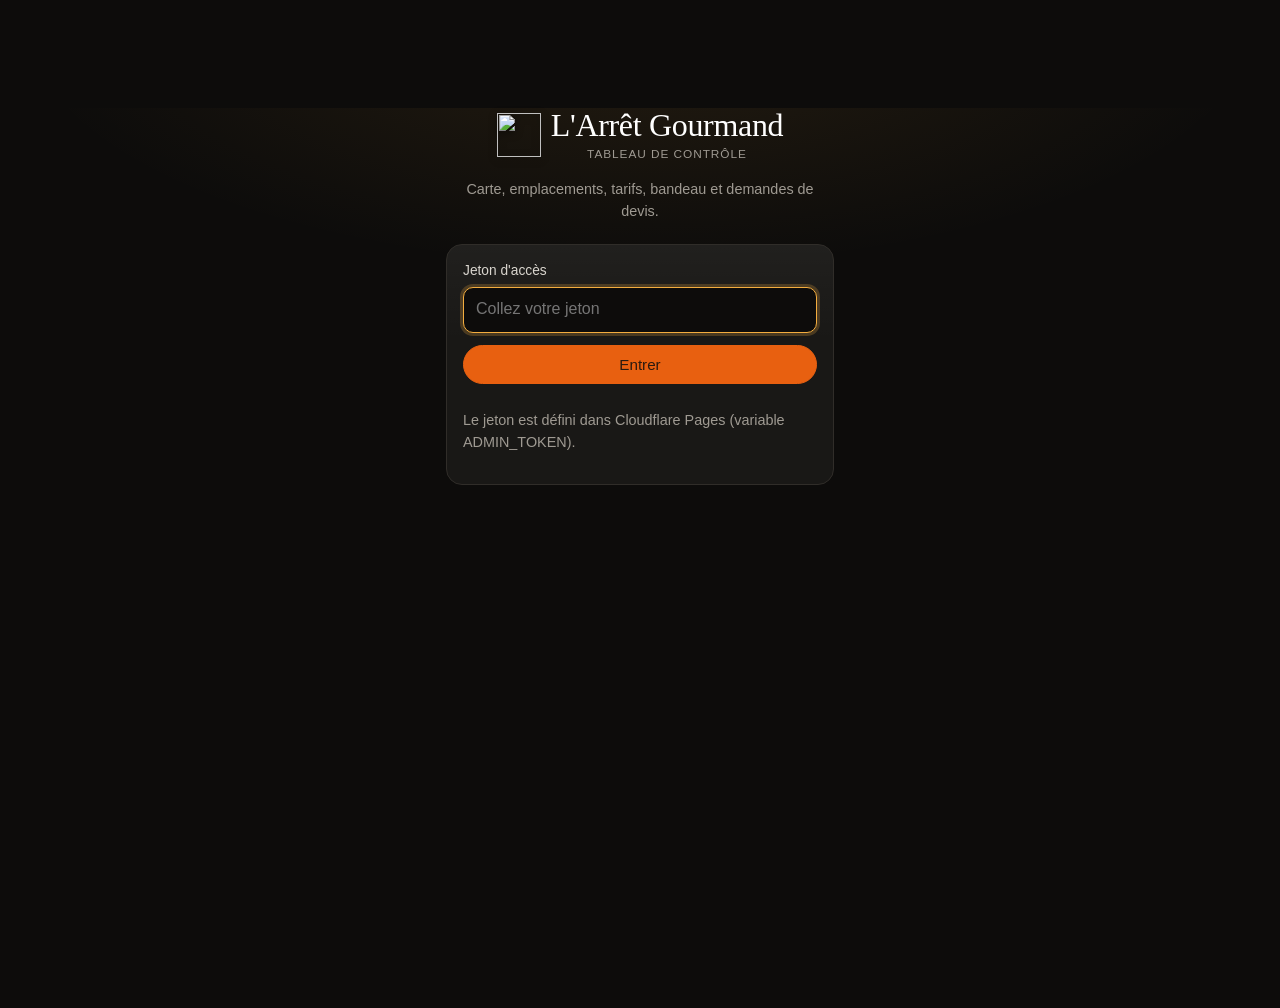
==== commit f45519ff: "Admin : accès par comptes personnels (mot de passe + code à 6 chiffres), appareils mémorisés qui ne " ====
--- a/public/admin/index.html
+++ b/public/admin/index.html
@@ -76,6 +76,8 @@
 .btn.ok{background:transparent;border-color:rgba(123,166,86,.6);color:#B9DBA0;font-weight:600}
 .btn.ok.armed{background:var(--mesclun);border-color:var(--mesclun);color:#13200c}
 .btn.sm{padding:7px 12px;font-size:.88rem}
+.btn.x{flex:none;width:36px;height:36px;padding:0;border-radius:50%;font-size:1.05rem;line-height:1;align-self:flex-start}
+button{overflow-wrap:normal} /* un libellé de bouton ne se coupe jamais au milieu d'un mot */
 label.f{display:grid;gap:5px;font-size:.86rem;color:var(--creme-2);min-width:0}
 input,select,textarea{font:inherit;font-size:16px;line-height:1.3;color:var(--creme);background:var(--brun);border:1px solid var(--line);border-radius:10px;padding:10px 12px;width:100%;min-width:0;min-height:46px;-webkit-appearance:none;appearance:none;margin:0}
 input[type=number]{width:110px;-moz-appearance:textfield}
@@ -88,6 +90,8 @@
 input[type=checkbox],input[type=file]{min-height:0;-webkit-appearance:auto;appearance:auto;width:auto}
 input:focus,select:focus,textarea:focus{outline:none;border-color:var(--cheddar);box-shadow:0 0 0 3px rgba(243,173,63,.22)}
 .grid{display:grid;grid-template-columns:repeat(auto-fit,minmax(170px,1fr));gap:12px}.grid>*{min-width:0}
+body{overflow-wrap:anywhere}
+html,body{overflow-x:clip}
 code{overflow-wrap:anywhere;word-break:break-word;white-space:pre-wrap;background:rgba(255,255,255,.07);padding:1px 6px;border-radius:6px;font-size:.85em;color:var(--creme)}
 .card{min-width:0}.card input,.card select,.card textarea{max-width:100%;min-width:0}
 /* interrupteur */
@@ -111,6 +115,10 @@
 .login .brand{justify-content:center;margin-bottom:18px}
 .login h1{font-size:2rem;margin-bottom:6px}
 .login .card{display:grid;gap:12px;text-align:left;margin-top:22px}
+.login .card[hidden]{display:none}
+.code6{font-size:1.5rem!important;letter-spacing:.3em;text-align:center;font-variant-numeric:tabular-nums}
+.qr{display:flex;justify-content:center}.qr svg,.qr img{background:#fff;padding:10px;border-radius:12px;width:200px;height:200px}
+.acc-l{display:grid;gap:8px}.acc-l>div{display:flex;justify-content:space-between;align-items:center;gap:10px;padding:8px 0;border-bottom:1px dashed var(--line)}.acc-l>div:last-child{border-bottom:0}.acc-l small{display:block;color:var(--creme-3)}
 /* bandeau d'état */
 .state{display:grid;grid-template-columns:auto 1fr;gap:14px;align-items:center;padding:14px 16px;margin-top:16px;border-radius:16px;background:linear-gradient(135deg,rgba(243,173,63,.14),rgba(74,50,36,.6));border:1px solid rgba(243,173,63,.35)}
 .state .dot{width:12px;height:12px;border-radius:50%;background:var(--mesclun);box-shadow:0 0 0 4px rgba(123,166,86,.2)}
@@ -146,7 +154,9 @@
 .csm>summary .muted,.csm>summary .s{font-size:.78rem;font-weight:500;color:var(--creme-3);white-space:nowrap;overflow:hidden;text-overflow:ellipsis;min-width:0;text-align:right}
 .chart .gl{stroke:rgba(255,255,255,.08);stroke-width:1}.chart .ln{fill:none;stroke:rgba(255,255,255,.16);stroke-width:1}.chart .avg{fill:none;stroke:var(--cheddar);stroke-width:2.2;stroke-linejoin:round;stroke-linecap:round}.chart .moy{stroke:var(--creme-3);stroke-dasharray:4 4;stroke-width:1}
 .chart .pt{stroke:var(--brun-2);stroke-width:1}.chart .pt.c-mar{fill:var(--cheddar)}.chart .pt.c-jeu{fill:var(--mesclun)}.chart .pt.c-ven{fill:var(--ketchup)}.chart .pt.c-sam{fill:#C58AF9}.chart .pt.c-aut{fill:var(--creme-3)}
-.chart text.v{fill:var(--creme-2);font-weight:600}.chart text.hl{fill:var(--cheddar);font-weight:700;font-size:12px}.csm>summary::-webkit-details-marker{display:none}.csm>summary::before{content:'▸';color:var(--creme-3)}.csm[open]>summary::before{content:'▾'}.csm>summary .muted{font-weight:500;font-size:.9rem}.csm>div{padding-top:8px}
+.chart text.v{fill:var(--creme-2);font-weight:600}.chart text.hl{fill:var(--cheddar);font-weight:700;font-size:12px}.chart .hlbg{fill:var(--brun);stroke:var(--line-2);stroke-width:1}.chart .ln.dense{stroke:rgba(255,255,255,.09)}
+.chart-wrap{display:flex;align-items:flex-start;margin:6px 0 2px}.chart-wrap .chart-axis{flex:none;margin:0}.chart-scroll{flex:1;min-width:0;overflow-x:auto;overflow-y:hidden;-webkit-overflow-scrolling:touch}.chart-scroll .chart{max-width:none;margin:0}
+.cs-moy{display:flex;align-items:center;gap:6px 8px;flex-wrap:wrap;font-size:.84rem;margin:0 0 4px}.seg.seg-sm button{padding:3px 9px;font-size:.78rem}.csm>summary::-webkit-details-marker{display:none}.csm>summary::before{content:'▸';color:var(--creme-3)}.csm[open]>summary::before{content:'▾'}.csm>summary .muted{font-weight:500;font-size:.9rem}.csm>div{padding-top:8px}
 .bdh{display:flex;justify-content:space-between;align-items:center;gap:10px;margin-bottom:10px;flex-wrap:wrap}
 .bdh h3{font-size:1.15rem}
 .bdh .muted{font-size:.84rem}
@@ -164,6 +174,7 @@
 .lg i.c-mar{background:var(--cheddar)}.lg i.c-jeu{background:var(--mesclun)}.lg i.c-ven{background:var(--ketchup)}.lg i.c-sam{background:#C58AF9}.lg i.c-aut{background:var(--creme-3)}.lg i.c-dim{background:rgba(255,255,255,.22)}
 .vue-kv{display:grid;grid-template-columns:repeat(auto-fit,minmax(120px,1fr));gap:10px}.vue-kv div{background:var(--brun);border:1px solid var(--line);border-radius:12px;padding:10px 12px}.vue-kv small{display:block;font-size:.72rem;text-transform:uppercase;letter-spacing:.06em;color:var(--creme-3);font-weight:700}.vue-kv b{display:block;font:700 1.35rem/1.2 var(--body);color:var(--cheddar);margin-top:2px}.vue-kv span{font-size:.82rem;color:var(--creme-2)}.vue-kv .up{color:#B9DBA0}.vue-kv .down{color:#FFB380}.lg i{display:inline-block;width:10px;height:10px;border-radius:3px;background:var(--cheddar);margin-right:5px;vertical-align:-1px}.lg i.b2{background:var(--mesclun)}
 .vcols{display:grid;grid-template-columns:repeat(auto-fit,minmax(190px,1fr));gap:14px 22px;margin-top:14px;padding-top:12px;border-top:1px solid var(--line)}
+.vcols>*,.vt>*{min-width:0}
 .vcols .lab{font-weight:600;font-size:.9rem;margin-bottom:8px}
 .vcols--2{grid-template-columns:minmax(0,1fr) minmax(0,1fr)}
 @media (max-width:760px){.vcols--2{grid-template-columns:minmax(0,1fr)}}
@@ -321,7 +332,7 @@
 .al-stats .lab{font-weight:600;font-size:.95rem;margin-bottom:10px}
 .al-stats .al-sub{color:var(--creme-3);font-size:.9rem;margin-top:8px}
 .al-bars{display:grid;gap:8px}
-.al-bar{display:grid;grid-template-columns:1fr auto;gap:4px 12px;font-size:.92rem;align-items:center}
+.al-bar{display:grid;grid-template-columns:minmax(0,1fr) auto;gap:4px 12px;font-size:.92rem;align-items:center}.al-bar>span{min-width:0}
 .al-bar b{font-weight:600;color:var(--cheddar)}
 .al-bar i{grid-column:1/-1;height:6px;border-radius:3px;background:rgba(255,255,255,.08);overflow:hidden}
 .al-bar i::before{content:"";display:block;height:100%;width:var(--w,0%);background:var(--cheddar);border-radius:3px}
@@ -534,6 +545,15 @@
 @media (display-mode:standalone) and (max-width:640px){
   dialog{height:auto;top:0;bottom:0;box-sizing:border-box;padding-top:env(safe-area-inset-top,0px);background:var(--brun-2)}
 }
+/* Tuiles chiffrées : titre, nombre et sous-texte alignés d'une tuile à l'autre sur la même rangée
+   (chaque tuile partage les 3 lignes de la grille ; l'écart entre rangées est porté par une marge) */
+.kpis{row-gap:0;margin-bottom:2px}
+.kpi{display:flex;flex-direction:column;justify-content:flex-start;margin-bottom:10px}
+@media (max-width:640px){.kpi{margin-bottom:8px}}
+@supports (grid-template-rows:subgrid){
+  .kpi{display:grid;grid-template-rows:subgrid;grid-row:span 3;align-content:start}
+  .kpi .lab{align-self:end}
+}
 </style>
 </head>
 <body>
@@ -541,11 +561,56 @@
 <div id="login" class="login" hidden>
   <div class="brand"><img class="brand__logo" src="/img/logo-t-192.png" alt="" width="40" height="40"><div><h1>L'Arrêt Gourmand</h1><small>Tableau de contrôle</small></div></div>
   <p class="muted">Carte, emplacements, tarifs, bandeau et demandes de devis.</p>
-  <div class="card">
+  <!-- avant la création des comptes : l'ancien jeton -->
+  <div class="card lv" id="lvJeton" hidden>
     <label class="f">Jeton d'accès<input id="token" type="password" autocomplete="current-password" placeholder="Collez votre jeton"></label>
     <button class="btn primary" id="loginBtn" type="button">Entrer</button>
-    <p class="muted">Le jeton est défini dans Cloudflare Pages (variable ADMIN_TOKEN). Il reste mémorisé sur cet appareil.</p>
+    <p class="muted">Le jeton est défini dans Cloudflare Pages (variable ADMIN_TOKEN).</p>
   </div>
+  <!-- nouvel appareil : identifiant + mot de passe, puis code -->
+  <form class="card lv" id="lvCompte" hidden autocomplete="on">
+    <label class="f">Identifiant<input id="lgNom" type="text" autocomplete="username" autocapitalize="none" autocorrect="off" spellcheck="false"></label>
+    <label class="f">Mot de passe<input id="lgMdp" type="password" autocomplete="current-password"></label>
+    <label class="f" id="lgCodeWrap" hidden>Code à 6 chiffres (appli d'authentification)<input id="lgCode" class="code6" type="text" inputmode="numeric" autocomplete="one-time-code" maxlength="7" placeholder="000 000"></label>
+    <button class="btn primary" id="lgBtn" type="submit">Se connecter</button>
+    <p class="muted" style="margin:0">Cet appareil restera connecté. <a href="#" id="lgSecours">Accès de secours</a></p>
+  </form>
+  <!-- appareil connu : seulement le code -->
+  <form class="card lv" id="lvCode" hidden>
+    <p style="margin:0"><b>Vérification périodique</b><br><span class="muted">Entrez le code à 6 chiffres de votre appli d'authentification pour continuer sur cet appareil.</span></p>
+    <label class="f">Code à 6 chiffres<input id="rcCode" class="code6" type="text" inputmode="numeric" autocomplete="one-time-code" maxlength="7" placeholder="000 000"></label>
+    <button class="btn primary" type="submit">Valider</button>
+    <p class="muted" style="margin:0"><a href="#" id="rcSortir">Se déconnecter de cet appareil</a></p>
+  </form>
+  <!-- première connexion d'un compte : installation du code -->
+  <form class="card lv" id="lvEnrol" hidden>
+    <p style="margin:0"><b>Installer le code à 6 chiffres</b><br><span class="muted">1. Ouvrez Google Authenticator (ou une autre appli d'authentification).<br>2. Ajoutez un compte en scannant ce QR code — ou, sur ce téléphone, touchez le bouton ci-dessous.<br>3. Tapez le code à 6 chiffres affiché par l'appli.</span></p>
+    <div id="enQr" class="qr"></div>
+    <a class="btn" id="enLien" href="#">Ouvrir dans l'appli d'authentification</a>
+    <p class="muted" style="margin:0;text-align:center">ou saisie manuelle de la clé :<br><code id="enSecret" style="font-size:1rem;letter-spacing:.06em;user-select:all"></code></p>
+    <label class="f">Code à 6 chiffres<input id="enCode" class="code6" type="text" inputmode="numeric" autocomplete="one-time-code" maxlength="7" placeholder="000 000"></label>
+    <button class="btn primary" type="submit">Activer</button>
+    <p class="muted" style="margin:0"><a href="#" id="enSortir">Annuler</a></p>
+  </form>
+  <!-- création du premier compte (connecté avec l'ancien jeton) -->
+  <form class="card lv" id="lvCreer" hidden autocomplete="off">
+    <p style="margin:0"><b>Sécuriser l'accès</b><br><span class="muted">Créez votre compte personnel : identifiant, mot de passe, puis code à 6 chiffres. L'ancien jeton cessera d'ouvrir l'admin.</span></p>
+    <label class="f">Identifiant (ex. sly)<input id="crNom" type="text" autocomplete="username" autocapitalize="none" autocorrect="off" spellcheck="false"></label>
+    <label class="f">Mot de passe (10 caractères minimum)<input id="crMdp" type="password" autocomplete="new-password"></label>
+    <label class="f">Mot de passe, encore<input id="crMdp2" type="password" autocomplete="new-password"></label>
+    <button class="btn primary" type="submit">Créer mon compte</button>
+    <p class="muted" style="margin:0"><a href="#" id="crPlusTard">Plus tard</a></p>
+  </form>
+  <!-- secours : jeton Cloudflare → remise à zéro d'un compte -->
+  <form class="card lv" id="lvSecours" hidden autocomplete="off">
+    <p style="margin:0"><b>Accès de secours</b><br><span class="muted">Téléphone perdu ou mot de passe oublié : le jeton ADMIN_TOKEN (visible uniquement dans Cloudflare) remet un compte à zéro. Une alerte Telegram est envoyée.</span></p>
+    <label class="f">Jeton ADMIN_TOKEN<input id="scJeton" type="password" autocomplete="off"></label>
+    <label class="f">Identifiant du compte<input id="scNom" type="text" autocapitalize="none" autocorrect="off" spellcheck="false" autocomplete="off"></label>
+    <label class="f">Nouveau mot de passe (10 caractères minimum)<input id="scMdp" type="password" autocomplete="new-password"></label>
+    <button class="btn primary" type="submit">Réinitialiser ce compte</button>
+    <p class="muted" style="margin:0"><a href="#" id="scRetour">Retour</a></p>
+  </form>
+  <p class="muted" id="lgErr" style="color:var(--ketchup);min-height:1.2em;margin-top:10px"></p>
 </div>
 
 <div id="app" hidden>
@@ -600,7 +665,7 @@
     <!-- Analyse d'une page du site (visites Cloudflare + Google) -->
     <dialog id="pageDlg">
       <div class="card sheet" tabindex="-1" autofocus style="margin:0;width:min(820px,calc(100vw - 24px));display:grid;gap:14px;outline:none;align-content:start">
-        <div class="row"><div style="display:flex;gap:10px;align-items:center;flex-wrap:wrap;min-width:0"><h2 style="margin:0">Page</h2><select id="pgSel" style="width:auto;min-width:200px"></select></div><button class="btn sm" type="button" id="pgClose">Fermer</button></div>
+        <div class="row"><div style="display:flex;gap:10px;align-items:center;flex-wrap:wrap;min-width:0"><h2 style="margin:0">Page</h2><select id="pgSel" style="width:auto;min-width:200px"></select></div><button class="btn sm x" type="button" id="pgClose" aria-label="Fermer" title="Fermer">✕</button></div>
         <div id="pgVisites"></div>
         <div id="pgGoogle"></div>
       </div>
@@ -608,7 +673,7 @@
 
     <dialog id="evDlg">
       <div class="card sheet" tabindex="-1" autofocus style="margin:0;width:min(560px,calc(100vw - 24px));display:grid;gap:12px;outline:none">
-        <div class="row"><h2 style="margin:0" id="evTitle">Événement</h2><button class="btn sm" type="button" id="evClose">Fermer</button></div>
+        <div class="row"><h2 style="margin:0" id="evTitle">Événement</h2><button class="btn sm x" type="button" id="evClose" aria-label="Fermer" title="Fermer">✕</button></div>
         <input type="hidden" id="ev_id">
         <label class="f">Titre<input id="ev_titre" type="text" maxlength="120" placeholder="Marché de Noël de Triel, Fête de la musique, Festival…"></label>
         <div class="grid">
@@ -628,7 +693,7 @@
     </dialog>
     <dialog id="burgerDlg">
       <form class="card" id="burgerForm" method="dialog" style="margin:0;width:min(560px,calc(100vw - 32px));display:grid;gap:12px">
-        <div class="row"><h2 id="burgerDlgTitle" style="margin:0">Nouveau burger</h2><button class="btn sm" type="button" id="burgerCancel">Fermer</button></div>
+        <div class="row"><h2 id="burgerDlgTitle" style="margin:0">Nouveau burger</h2><button class="btn sm x" type="button" id="burgerCancel" aria-label="Fermer" title="Fermer">✕</button></div>
         <input type="hidden" id="b_id">
         <div class="photoPick">
           <img id="b_preview" alt="" hidden>
@@ -700,6 +765,8 @@
     </section>
 
     <section id="tab-bandeau">
+      <h2>Accès et sécurité<small>Comptes, appareils connectés et fréquence du code à 6 chiffres</small></h2>
+      <div class="card" id="accCard" style="display:grid;gap:16px;margin-bottom:28px"><p class="muted" style="margin:0">Chargement…</p></div>
       <h2>Affichage de l'admin<small>Les couleurs de ce tableau de contrôle, mémorisées sur cet appareil (le site public n'est pas concerné)</small></h2>
       <div class="card"><div class="seg" id="adminTheme"><button type="button" data-at="noir">Noir</button><button type="button" data-at="brun">Brun</button></div></div>
       <h2 style="margin-top:28px">Thème du site<small>Habillez le site pour une occasion : couleurs, guirlande et animation. Un clic sur « Appliquer » et le site bascule.</small></h2>
@@ -806,7 +873,7 @@
     <!-- Vue d'un service passé (graphiques) -->
     <dialog id="csVueDlg">
       <div class="card sheet" tabindex="-1" autofocus style="margin:0;width:min(720px,calc(100vw - 24px));display:grid;gap:12px;outline:none;align-content:start">
-        <div class="row"><div><h2 style="margin:0" id="csVueTitre">Service</h2><div class="muted" id="csVueSub"></div></div><button class="btn sm" type="button" id="csVueClose">Fermer</button></div>
+        <div class="row" style="flex-wrap:nowrap;align-items:flex-start"><div style="min-width:0;flex:1"><h2 style="margin:0" id="csVueTitre">Service</h2><div class="muted" id="csVueSub"></div></div><button class="btn sm x" type="button" id="csVueClose" aria-label="Fermer" title="Fermer">✕</button></div>
         <div id="csVueCorps"></div>
         <div class="row" style="border-top:1px solid var(--line);padding-top:12px"><span class="muted" style="font-size:.86rem">Les chiffres viennent de la caisse ; en cas d'erreur de saisie ce soir-là :</span><button class="btn sm ghost" type="button" id="csVueCorriger">Corriger</button></div>
       </div>
@@ -815,7 +882,7 @@
     <!-- Saisie / modification d'un service de caisse -->
     <dialog id="csDlg">
       <div class="card sheet" tabindex="-1" autofocus style="margin:0;width:min(640px,calc(100vw - 24px));display:grid;gap:12px;outline:none;align-content:start">
-        <div class="row"><h2 style="margin:0" id="csTitle">Service</h2><button class="btn sm" type="button" id="csClose">Fermer</button></div>
+        <div class="row"><h2 style="margin:0" id="csTitle">Service</h2><button class="btn sm x" type="button" id="csClose" aria-label="Fermer" title="Fermer">✕</button></div>
         <input type="hidden" id="cs_id">
         <div class="grid">
           <label class="f">Date<input id="cs_date" type="date"></label>
@@ -854,7 +921,7 @@
       </div>
       <dialog id="calDlg">
         <div class="card sheet" tabindex="-1" autofocus style="margin:0;width:min(640px,calc(100vw - 24px));display:grid;gap:12px;outline:none">
-          <div class="row"><h2 style="margin:0;text-transform:capitalize" id="calDlgTitle">Jour</h2><button class="btn sm" type="button" id="calDlgClose">Fermer</button></div>
+          <div class="row"><h2 style="margin:0;text-transform:capitalize" id="calDlgTitle">Jour</h2><button class="btn sm x" type="button" id="calDlgClose" aria-label="Fermer" title="Fermer">✕</button></div>
           <div id="calDlgBody" style="display:grid;gap:10px"></div>
         </div>
       </dialog>
@@ -863,7 +930,7 @@
     <!-- Éditeur de devis -->
     <dialog id="devisDlg">
       <div class="card sheet" tabindex="-1" autofocus style="margin:0;width:min(760px,calc(100vw - 24px));display:grid;gap:14px;outline:none">
-        <div class="row"><h2 style="margin:0"><span id="dvKind">Devis</span> <span id="dvNumero"></span><small id="dvSub"></small></h2><div style="display:flex;gap:8px;align-items:center"><select id="dvStatut"><option value="brouillon">Brouillon</option><option value="envoye">Envoyé</option><option value="accepte">Accepté (arrhes attendues)</option><option value="solde">Payé · confirmé</option><option value="refuse">Refusé</option></select><button class="btn sm" type="button" id="dvClose">Fermer</button></div></div>
+        <div class="row"><h2 style="margin:0"><span id="dvKind">Devis</span> <span id="dvNumero"></span><small id="dvSub"></small></h2><div style="display:flex;gap:8px;align-items:center"><select id="dvStatut"><option value="brouillon">Brouillon</option><option value="envoye">Envoyé</option><option value="accepte">Accepté (arrhes attendues)</option><option value="solde">Payé · confirmé</option><option value="refuse">Refusé</option></select><button class="btn sm x" type="button" id="dvClose" aria-label="Fermer" title="Fermer">✕</button></div></div>
         <input type="hidden" id="dvId">
         <h3 class="sub">Client</h3>
         <div class="grid">
@@ -993,7 +1060,7 @@
   function api(path,opts){
     opts=opts||{};
     return fetch('/api/admin/'+path,{method:opts.method||'GET',headers:{'authorization':'Bearer '+token,'content-type':'application/json'},body:opts.body?JSON.stringify(opts.body):undefined})
-      .then(function(r){if(r.status===401){logout();throw new Error('Jeton refusé');}return r.json();})
+      .then(function(r){if(r.status===401){return r.json().catch(function(){return {};}).then(function(j){if(j.besoin==='code')vue('lvCode');else if(j.besoin==='enrolement')enrol();else logout();throw new Error(j.besoin?'Vérification demandée':'Accès refusé');});}return r.json();})
       .then(function(r){if(!r.ok)throw new Error(r.error||'Erreur');return r;});
   }
   function save(path,body,label){
@@ -1001,11 +1068,77 @@
   }
 
   // ---------- connexion
-  function showLogin(){$('#login').hidden=false;$('#app').hidden=true;}
-  function logout(){token='';try{localStorage.removeItem(TOKEN_KEY);}catch(e){}showLogin();}
-  $('#loginBtn').addEventListener('click',function(){token=$('#token').value.trim();if(!token)return;try{localStorage.setItem(TOKEN_KEY,token);}catch(e){}load(true);});
+  // Appels d'accès : pas de redirection automatique, c'est l'écran de connexion qui affiche l'erreur
+  function auth(path,body,method){
+    return fetch('/api/admin/auth/'+path,{method:method||(body?'POST':'GET'),headers:{'authorization':'Bearer '+token,'content-type':'application/json'},body:body?JSON.stringify(body):undefined})
+      .then(function(r){return r.json().catch(function(){return {ok:false,error:'Réponse illisible'};});});
+  }
+  function setToken(t){token=t||'';try{if(token)localStorage.setItem(TOKEN_KEY,token);else localStorage.removeItem(TOKEN_KEY);}catch(e){}}
+  function err(m){$('#lgErr').textContent=m||'';}
+  function vue(id){$('#login').hidden=false;$('#app').hidden=true;err('');document.querySelectorAll('#login .lv').forEach(function(v){v.hidden=v.id!==id;});var i=$('#'+id+' input:not([type=hidden])');if(i&&id!=='lvEnrol')setTimeout(function(){try{i.focus();}catch(e){}},50);}
+  function showLogin(){auth('etat').then(function(r){vue(r.comptes?'lvCompte':'lvJeton');}).catch(function(){vue('lvCompte');});}
+  function logout(){setToken('');showLogin();}
+  function entrer(){$('#lgMdp').value='';$('#lgCode').value='';$('#rcCode').value='';$('#enCode').value='';$('#lgCodeWrap').hidden=true;return load(true);}
+  // ancien jeton (tant qu'aucun compte n'existe)
+  $('#loginBtn').addEventListener('click',function(){setToken($('#token').value.trim());if(!token)return;load(true).then(function(){if(token)auth('moi').then(function(m){if(m.ancien)vue('lvCreer');});});});
   $('#token').addEventListener('keydown',function(e){if(e.key==='Enter')$('#loginBtn').click();});
-  $('#logout').addEventListener('click',logout);
+  // identifiant + mot de passe (+ code)
+  $('#lvCompte').addEventListener('submit',function(e){e.preventDefault();err('');
+    auth('login',{nom:$('#lgNom').value,mdp:$('#lgMdp').value,code:$('#lgCode').value}).then(function(r){
+      if(r.ok){setToken(r.jeton);if(r.besoin==='enrolement')enrol();else entrer();return;}
+      if(r.besoin==='code'){$('#lgCodeWrap').hidden=false;$('#lgCode').focus();return;}
+      err(r.error||'Connexion refusée');$('#lgCode').value='';
+    });});
+  // appareil connu : seulement le code
+  $('#lvCode').addEventListener('submit',function(e){e.preventDefault();err('');
+    auth('code',{code:$('#rcCode').value}).then(function(r){if(r.ok)return entrer();$('#rcCode').value='';if(!r.besoin){logout();setTimeout(function(){err(r.error);},300);}else err(r.error);});});
+  // installation du code
+  function enrol(){vue('lvEnrol');auth('totp',{}).then(function(r){
+    if(!r.ok){err(r.error);return;}
+    $('#enSecret').textContent=r.secret.replace(/(.{4})/g,'$1 ').trim();$('#enLien').href=r.uri;
+    var dessiner=function(){try{var q=qrcode(0,'M');q.addData(r.uri);q.make();$('#enQr').innerHTML=q.createSvgTag({cellSize:4,margin:0,scalable:true});}catch(e){}};
+    if(window.qrcode)dessiner();else{var sc=document.createElement('script');sc.src='/admin/qrcode.js';sc.onload=dessiner;document.head.appendChild(sc);}
+  });}
+  $('#lvEnrol').addEventListener('submit',function(e){e.preventDefault();err('');auth('totp',{code:$('#enCode').value}).then(function(r){if(r.ok){entrer().then(function(){toast('Accès sécurisé ✓');});}else{err(r.error);$('#enCode').value='';}});});
+  // premier compte
+  $('#lvCreer').addEventListener('submit',function(e){e.preventDefault();err('');
+    if($('#crMdp').value!==$('#crMdp2').value){err('Les deux mots de passe ne sont pas identiques.');return;}
+    auth('comptes',{nom:$('#crNom').value,mdp:$('#crMdp').value}).then(function(r){if(!r.ok){err(r.error);return;}setToken(r.jeton);enrol();});});
+  $('#crPlusTard').addEventListener('click',function(e){e.preventDefault();$('#login').hidden=true;$('#app').hidden=false;});
+  // secours
+  $('#lgSecours').addEventListener('click',function(e){e.preventDefault();vue('lvSecours');});
+  $('#scRetour').addEventListener('click',function(e){e.preventDefault();showLogin();});
+  $('#lvSecours').addEventListener('submit',function(e){e.preventDefault();err('');auth('secours',{jeton:$('#scJeton').value,nom:$('#scNom').value,mdp:$('#scMdp').value}).then(function(r){if(!r.ok){err(r.error);return;}$('#scJeton').value='';$('#scMdp').value='';setToken(r.jeton);enrol();});});
+  function quitter(e){if(e)e.preventDefault();auth('deconnexion',{}).then(logout,logout);}
+  $('#rcSortir').addEventListener('click',quitter);$('#enSortir').addEventListener('click',quitter);
+  $('#logout').addEventListener('click',quitter);
+  // espaces automatiques dans les codes (123 456)
+  document.querySelectorAll('.code6').forEach(function(i){i.addEventListener('input',function(){var d=i.value.replace(/\D/g,'').slice(0,6);i.value=d.length>3?d.slice(0,3)+' '+d.slice(3):d;});});
+
+  // ---------- Réglages : accès et sécurité
+  function loadAcces(){
+    var box=$('#accCard');if(!box)return;
+    auth('moi').then(function(m){
+      if(!m.ok){box.innerHTML='<p class="muted" style="margin:0">Indisponible.</p>';return;}
+      if(m.ancien){box.innerHTML='<p style="margin:0">⚠️ L\'admin est encore ouvert par un simple jeton partagé.</p><button class="btn primary" type="button" id="accCreer">Créer mon compte sécurisé</button>';$('#accCreer').onclick=function(){vue('lvCreer');};return;}
+      var h='<div><b>Connecté : '+esc(m.moi.nom)+'</b><div class="row" style="margin-top:8px;justify-content:flex-start;gap:8px;flex-wrap:wrap"><button class="btn sm" type="button" id="accMdp">Changer mon mot de passe</button></div></div>';
+      h+='<div><b>Redemander le code à 6 chiffres</b><small class="muted" style="display:block;margin:2px 0 8px">Les appareils restent connectés ; seul le code est redemandé à cette fréquence.</small><div class="seg" id="accJours">'+[[1,'Chaque jour'],[7,'7 j'],[14,'14 j'],[30,'30 j'],[60,'60 j'],[90,'90 j']].map(function(o){return '<button type="button" data-j="'+o[0]+'"'+(o[0]===m.code_jours?' class="is-on"':'')+'>'+o[1]+'</button>';}).join('')+'</div></div>';
+      h+='<div><b>Appareils connectés</b><div class="acc-l" style="margin-top:6px">'+m.sessions.map(function(x){var ici=x.id===m.session_id;return '<div><span>'+esc(x.appareil||'Appareil')+(ici?' <span class="muted">(celui-ci)</span>':'')+'<small>'+esc(x.nom)+' · vu le '+esc(dateHeure(x.vu))+' · '+esc(x.ip||'')+(x.code_le?'':' · code pas encore installé')+'</small></span>'+(ici?'':'<button class="btn sm" type="button" data-ses="'+x.id+'">Déconnecter</button>')+'</div>';}).join('')+'</div></div>';
+      h+='<div><b>Comptes</b><div class="acc-l" style="margin-top:6px">'+m.comptes.map(function(u){var moi=u.id===m.moi.id;return '<div><span>'+esc(u.nom)+(moi?' <span class="muted">(vous)</span>':'')+'<small>'+(u.totp_actif?'protégé par code':'code pas encore installé')+'</small></span>'+(moi?'':'<span style="display:flex;gap:6px;flex-wrap:wrap;justify-content:flex-end"><button class="btn sm" type="button" data-reinit="'+u.id+'" data-nom="'+esc(u.nom)+'">Remettre à zéro</button><button class="btn sm" type="button" data-supp="'+u.id+'" data-nom="'+esc(u.nom)+'">Supprimer</button></span>')+'</div>';}).join('')+'</div><button class="btn sm" type="button" id="accAjout" style="margin-top:10px">+ Ajouter un compte</button></div>';
+      h+='<p class="muted" style="margin:0;font-size:.84rem">5 erreurs de suite bloquent l\'accès 15 min. Chaque nouvel appareil et chaque blocage sont signalés sur Telegram. Téléphone perdu : l\'autre compte peut vous « remettre à zéro », ou « Accès de secours » sur l\'écran de connexion.</p>';
+      box.innerHTML=h;
+    });
+  }
+  function accRep(r,msg){if(r.ok){toast(msg||'Enregistré');loadAcces();}else toast(r.error||'Erreur',true);}
+  document.addEventListener('click',function(e){
+    var b=e.target.closest('#accCard button');if(!b)return;
+    if(b.dataset.j){auth('reglage',{code_jours:+b.dataset.j},'PUT').then(function(r){accRep(r);});}
+    else if(b.dataset.ses){auth('sessions/'+b.dataset.ses,null,'DELETE').then(function(r){accRep(r,'Appareil déconnecté');});}
+    else if(b.dataset.supp){if(confirm('Supprimer le compte « '+b.dataset.nom+' » ? Ses appareils seront déconnectés.'))auth('comptes/'+b.dataset.supp,null,'DELETE').then(function(r){accRep(r,'Compte supprimé');});}
+    else if(b.dataset.reinit){var p=prompt('Mot de passe provisoire pour « '+b.dataset.nom+' » (10 caractères minimum). Ses appareils seront déconnectés et il devra réinstaller son code.');if(p)auth('comptes/'+b.dataset.reinit+'/reinit',{mdp:p}).then(function(r){accRep(r,'Compte remis à zéro');});}
+    else if(b.id==='accAjout'){var n=prompt('Identifiant du nouveau compte (ex. xav) :');if(!n)return;var p2=prompt('Mot de passe provisoire pour « '+n+' » (10 caractères minimum). Il installera son code à sa première connexion et pourra changer ce mot de passe.');if(p2)auth('comptes',{nom:n,mdp:p2}).then(function(r){accRep(r,'Compte créé');});}
+    else if(b.id==='accMdp'){var a=prompt('Mot de passe actuel :');if(!a)return;var nv=prompt('Nouveau mot de passe (10 caractères minimum) :');if(nv)auth('mdp',{ancien:a,nouveau:nv},'PUT').then(function(r){accRep(r,'Mot de passe changé — vos autres appareils devront se reconnecter');});}
+  });
 
   // ---------- fenêtres : la page derrière est figée (iOS compris) tant qu'une fenêtre est ouverte
   (function(){
@@ -1189,6 +1322,7 @@
 
   // ---------- caisse : services
   var csData=null,csPeriode='tout';
+  var csMoy=(function(){try{var v=+localStorage.getItem('lag_cs_moy');return [3,5,10,20].indexOf(v)>=0?v:5;}catch(e){return 5;}})(); // largeur de la tendance lissée (en services)
   var JCL=['Dimanche','Lundi','Mardi','Mercredi','Jeudi','Vendredi','Samedi'];
   function svcJour(s){var p=s.date.split('-');return new Date(Date.UTC(+p[0],+p[1]-1,+p[2])).getUTCDay();}
   // libellé d'emplacement : celui saisi, sinon déduit du jour de semaine (planning du site)
@@ -1245,7 +1379,8 @@
     var moyS=n?ca/n:0;
     $('#csEvoSum').textContent=n?'moy. '+kEur(moyS)+' / service':'';
     var secW=function(id){var el=$(id);return (el.clientWidth||el.parentElement.clientWidth||el.parentElement.parentElement.clientWidth||600)-34;};
-    $('#csSemaines').innerHTML='<p class="muted" style="margin:0 0 4px;font-size:.84rem">Un point par service, coloré selon l\'emplacement · la ligne cheddar lisse la tendance sur 5 services</p>'+svgEvolution(chrono,secW('#csSemaines'))+'<div class="lg">'+svcLegende(chrono)+'<span><i style="background:var(--cheddar);border-radius:2px;height:4px;width:16px"></i>tendance</span></div>';
+    $('#csSemaines').innerHTML='<div class="cs-moy"><span class="muted">Un point par service, coloré selon l\'emplacement · tendance lissée sur</span><div class="seg seg-sm" id="csMoySeg">'+[3,5,10,20].map(function(w){return '<button type="button" data-moy="'+w+'"'+(w===csMoy?' class="is-on"':'')+'>'+w+'</button>';}).join('')+'</div><span class="muted">services</span></div>'+(n?'<p class="muted" style="margin:0 0 2px;font-size:.84rem">Dernier service : <b style="color:var(--cheddar)">'+eur(chrono[n-1].ca_ttc)+'</b> · '+esc(dateFr(chrono[n-1].date))+', '+esc(svcEmpl(chrono[n-1]).replace(/^[^•]*•\s*/,''))+' (le gros point)</p>':'')+svgEvolution(chrono,secW('#csSemaines'),csMoy)+'<div class="lg">'+svcLegende(chrono)+'<span><i style="background:var(--cheddar);border-radius:2px;height:4px;width:16px"></i>tendance</span></div>';
+    var scr=$('#csSemaines .chart-scroll');if(scr)scr.scrollLeft=scr.scrollWidth; // quand le graphique défile, on montre la fin (les derniers services)
     // CA par mois : tous les mois connus, le mois en cours en couleur
     var byM={};all.forEach(function(x){var k=x.date.slice(0,7);(byM[k]=byM[k]||{ca:0,n:0,bu:0});byM[k].ca+=x.ca_ttc;byM[k].n++;byM[k].bu+=x.total_burgers;});
     var mk=Object.keys(byM).sort(),moisCour=state.today.slice(0,7);
@@ -1277,6 +1412,7 @@
   }
   function loadCaisse(){return api('caisse').then(function(r){csData=r;renderCaisse();}).catch(function(e){$('#csList').innerHTML='<p class="empty">'+esc(e.message)+'</p>';});}
   $('#csPeriode').addEventListener('click',function(e){var b=e.target.closest('button[data-csp]');if(!b)return;csPeriode=b.dataset.csp;renderCaisse();});
+  $('#csSemaines').addEventListener('click',function(e){var b=e.target.closest('button[data-moy]');if(!b)return;csMoy=+b.dataset.moy;try{localStorage.setItem('lag_cs_moy',csMoy);}catch(err){}renderCaisse();});
   (function(){var K='lag_cs_open',open={};try{open=JSON.parse(localStorage.getItem(K)||'{}');}catch(e){}
     document.querySelectorAll('.cs-sec').forEach(function(d){if(open[d.dataset.sec])d.open=true;d.addEventListener('toggle',function(){open[d.dataset.sec]=d.open;try{localStorage.setItem(K,JSON.stringify(open));}catch(e){}if(d.open&&csData)renderCaisse();});});})();
   $('#csList').addEventListener('click',function(e){var c=e.target.closest('[data-svc]');if(!c)return;var s=csData.services.filter(function(x){return x.id===+c.dataset.svc;})[0];if(s)openServiceVue(s);});
@@ -1338,17 +1474,21 @@
   function pasJoli(max){var c=[50,100,200,250,500,1000,2000,2500,5000,10000,20000];for(var i=0;i<c.length;i++)if(max/c[i]<=5)return c[i];return 50000;}
   function kEur(v){return v>=1000?(Math.round(v/100)/10).toLocaleString('fr-FR')+' k€':Math.round(v)+' €';}
   // Évolution du CA service par service : points colorés par emplacement, tendance (moyenne glissante sur 5 services)
-  function svgEvolution(chrono,W){
+  function svgEvolution(chrono,W,fen){
     W=Math.max(260,W||600);var n=chrono.length;if(!n)return '<p class="muted" style="margin:0">Pas de données.</p>';
-    var H=220,L=46,R=14,T=16,B=28,vals=chrono.map(function(x){return Number(x.ca_ttc)||0;}),max=Math.max.apply(null,vals),st=pasJoli(max),ymax=Math.max(st,Math.ceil(max/st)*st);
-    var X=function(i){return n===1?(L+(W-L-R)/2):L+i*(W-L-R)/(n-1);},Y=function(v){return T+(H-T-B)*(1-v/ymax);},out='';
-    for(var g=0;g<=ymax;g+=st)out+='<line class="gl" x1="'+L+'" y1="'+Y(g).toFixed(1)+'" x2="'+(W-R)+'" y2="'+Y(g).toFixed(1)+'"/><text x="'+(L-6)+'" y="'+(Y(g)+4).toFixed(1)+'" text-anchor="end">'+(g>=1000?(g/1000).toLocaleString('fr-FR')+' k':g)+'</text>';
+    var AX=46,defile=(n-1)*6>W-AX-14; // au moins 6 px entre deux services : au-delà, le graphique défile et l'axe des valeurs reste fixe à gauche
+    var H=220,L=defile?6:AX,R=14,T=16,B=28;if(defile)W=Math.max(W-AX,L+R+(n-1)*6);
+    var vals=chrono.map(function(x){return Number(x.ca_ttc)||0;}),max=Math.max.apply(null,vals),st=pasJoli(max),ymax=Math.max(st,Math.ceil(max/st)*st);
+    var X=function(i){return n===1?(L+(W-L-R)/2):L+i*(W-L-R)/(n-1);},Y=function(v){return T+(H-T-B)*(1-v/ymax);},out='',axe='';
+    for(var g=0;g<=ymax;g+=st){out+='<line class="gl" x1="'+L+'" y1="'+Y(g).toFixed(1)+'" x2="'+(W-R)+'" y2="'+Y(g).toFixed(1)+'"/>';axe+='<text x="'+(AX-6)+'" y="'+(Y(g)+4).toFixed(1)+'" text-anchor="end">'+(g>=1000?(g/1000).toLocaleString('fr-FR')+' k':g)+'</text>';}
+    if(!defile)out+=axe;
     var lastMo='',lastLx=-99;chrono.forEach(function(x,i){var mo=x.date.slice(0,7);if(mo!==lastMo){lastMo=mo;out+='<line class="gl" x1="'+X(i).toFixed(1)+'" y1="'+T+'" x2="'+X(i).toFixed(1)+'" y2="'+(H-B)+'"/>';if(X(i)-lastLx>=38){lastLx=X(i);out+='<text x="'+(X(i)+3).toFixed(1)+'" y="'+(H-8)+'">'+MOIS_C[+mo.slice(5,7)-1]+(mo.slice(0,4)!==state.today.slice(0,4)?' '+mo.slice(2,4):'')+'</text>';}}});
-    out+='<path class="ln" d="'+chrono.map(function(x,i){return (i?'L':'M')+X(i).toFixed(1)+' '+Y(vals[i]).toFixed(1);}).join(' ')+'"/>';
-    if(n>=4){var win=Math.min(5,n),mm=vals.map(function(v,i){var a=Math.max(0,i-win+1),sl=vals.slice(a,i+1);return sl.reduce(function(t,q){return t+q;},0)/sl.length;});out+='<path class="avg" d="'+mm.map(function(v,i){return (i?'L':'M')+X(i).toFixed(1)+' '+Y(v).toFixed(1);}).join(' ')+'"/>';}
-    chrono.forEach(function(x,i){var last=i===n-1;out+='<circle class="pt '+svcCls(x)+'" cx="'+X(i).toFixed(1)+'" cy="'+Y(vals[i]).toFixed(1)+'" r="'+(last?5:3.2)+'"><title>'+esc(dateFr(x.date)+' · '+svcEmpl(x)+' · '+eur(x.ca_ttc)+' · '+x.total_burgers+' burgers')+'</title></circle>';});
-    var lx=X(n-1),ly=Y(vals[n-1]);out+='<text class="hl" x="'+(lx-8).toFixed(1)+'" y="'+(ly-10).toFixed(1)+'" text-anchor="end">'+eur(vals[n-1])+'</text>';
-    return '<svg class="chart" viewBox="0 0 '+W+' '+H+'" width="'+W+'" height="'+H+'" aria-hidden="true">'+out+'</svg>';
+    var pas=n>1?(W-L-R)/(n-1):99,r=pas>=14?3.2:pas>=9?2.7:2.2; // points plus fins quand les services sont serrés
+    out+='<path class="ln'+(pas<9?' dense':'')+'" d="'+chrono.map(function(x,i){return (i?'L':'M')+X(i).toFixed(1)+' '+Y(vals[i]).toFixed(1);}).join(' ')+'"/>';
+    if(n>=3){var win=Math.min(fen||5,n),mm=vals.map(function(v,i){var a=Math.max(0,i-win+1),sl=vals.slice(a,i+1);return sl.reduce(function(t,q){return t+q;},0)/sl.length;});out+='<path class="avg" d="'+mm.map(function(v,i){return (i?'L':'M')+X(i).toFixed(1)+' '+Y(v).toFixed(1);}).join(' ')+'"/>';}
+    chrono.forEach(function(x,i){var last=i===n-1;out+='<circle class="pt '+svcCls(x)+'" cx="'+X(i).toFixed(1)+'" cy="'+Y(vals[i]).toFixed(1)+'" r="'+(last?4.6:r)+'"><title>'+esc(dateFr(x.date)+' · '+svcEmpl(x)+' · '+eur(x.ca_ttc)+' · '+x.total_burgers+' burgers')+'</title></circle>';});
+    var svg='<svg class="chart" viewBox="0 0 '+W+' '+H+'" width="'+W+'" height="'+H+'" aria-hidden="true">'+out+'</svg>';
+    return defile?'<div class="chart-wrap"><svg class="chart chart-axis" viewBox="0 0 '+AX+' '+H+'" width="'+AX+'" height="'+H+'" aria-hidden="true">'+axe+'</svg><div class="chart-scroll">'+svg+'</div></div><div class="muted" style="font-size:.78rem;margin-top:2px">◂ fais glisser le graphique pour remonter dans le temps</div>':svg;
   }
   // CA par mois : barres avec valeur, moyenne des mois complets en pointillé, mois en cours en couleur
   function svgMois(mk,byM,W){
@@ -1514,7 +1654,7 @@
   function load(first){
     return api('state').then(function(r){
       state=r.state;$('#login').hidden=true;$('#app').hidden=false;
-      render();
+      render();loadAcces();
       if(!visData)loadVisites();
       if(!gscData)loadGoogle();
       return api('demandes').then(function(d){demandes=d.demandes;return api('evenements');}).then(function(e){evenements=e.evenements;return loadDevis();}).then(function(){renderDemandes();return loadCaisse();}).then(function(){return renderAlertes();}).then(function(){renderBord();});
@@ -2083,7 +2223,7 @@
     if(b.id==='bandeauClear'){$('#bandeau').value='';save('reglages',{bandeau:''},'Bandeau retiré');}
   });
 
-  if(token)load(true);else showLogin();
+  if(token)load(true).then(function(){if(token&&!$('#app').hidden)auth('moi').then(function(m){if(m.ancien)vue('lvCreer');});});else showLogin();
 })();
 </script>
 </body>
